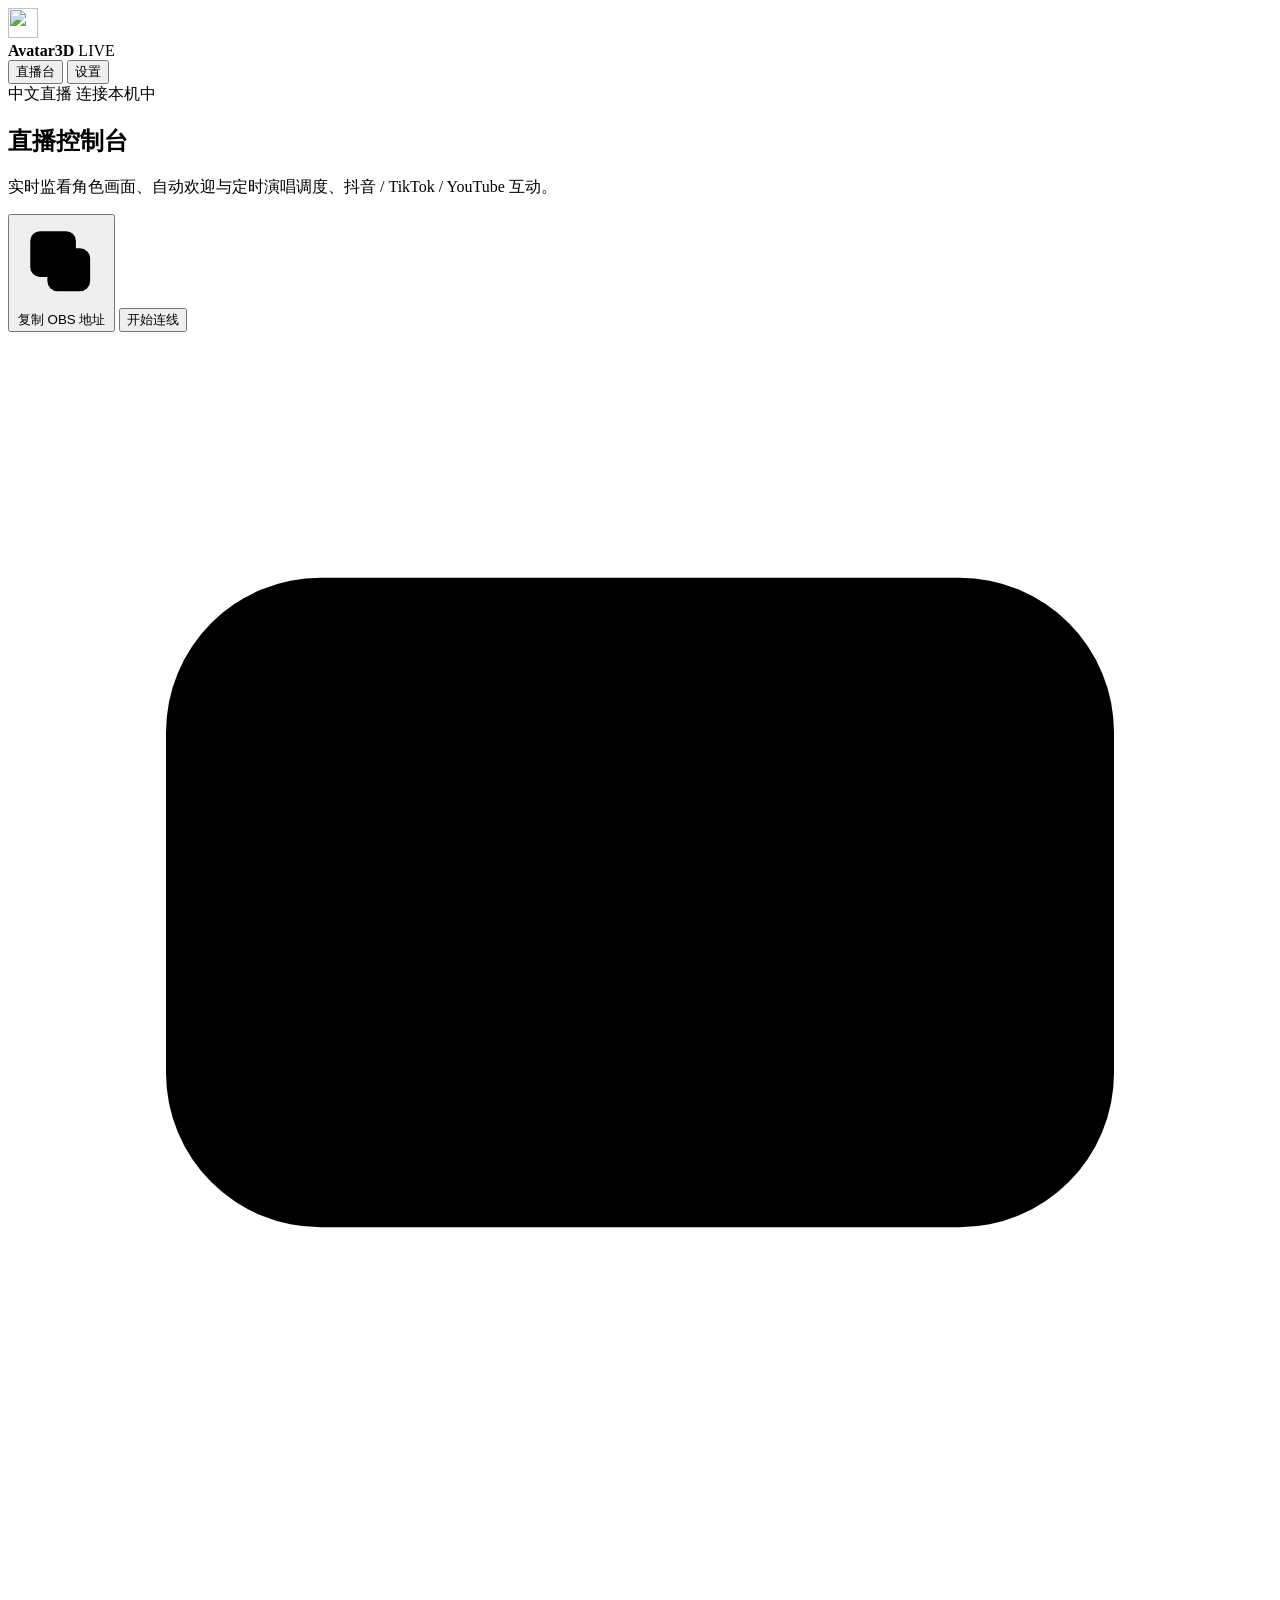
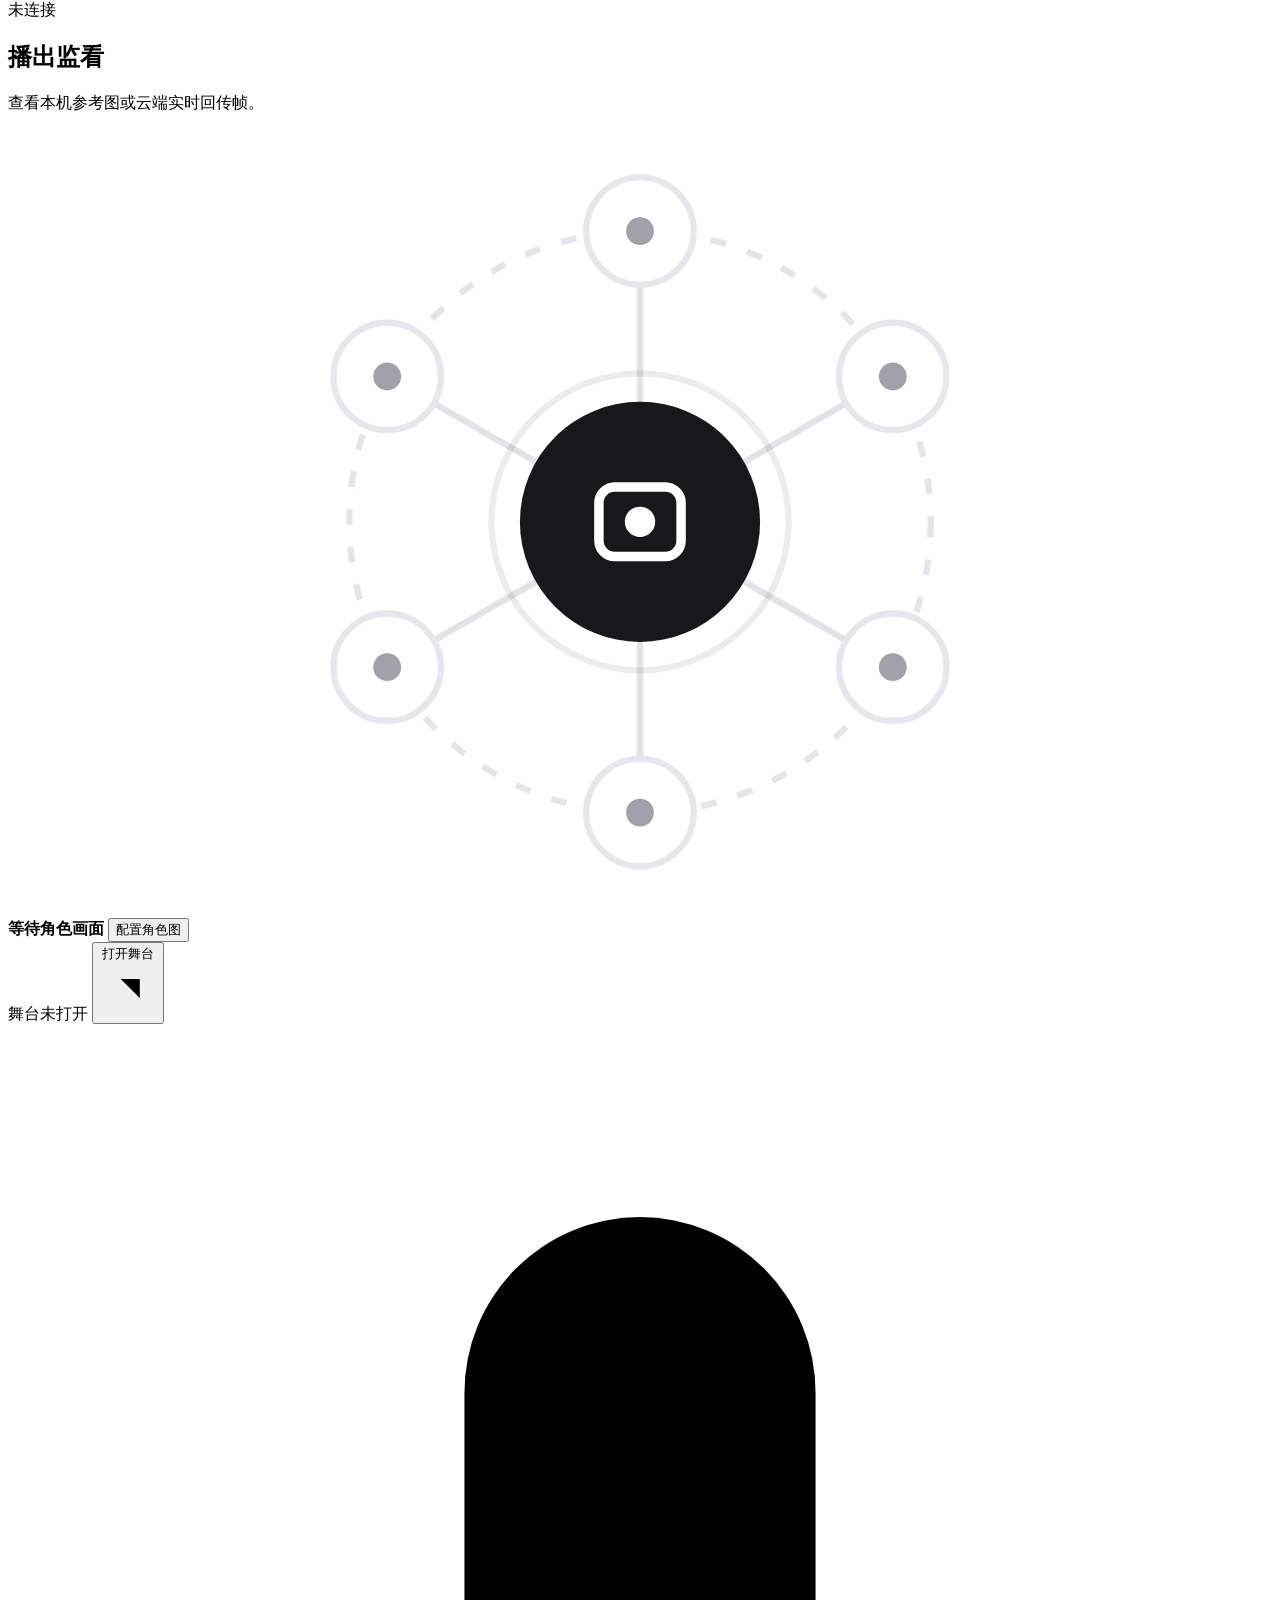
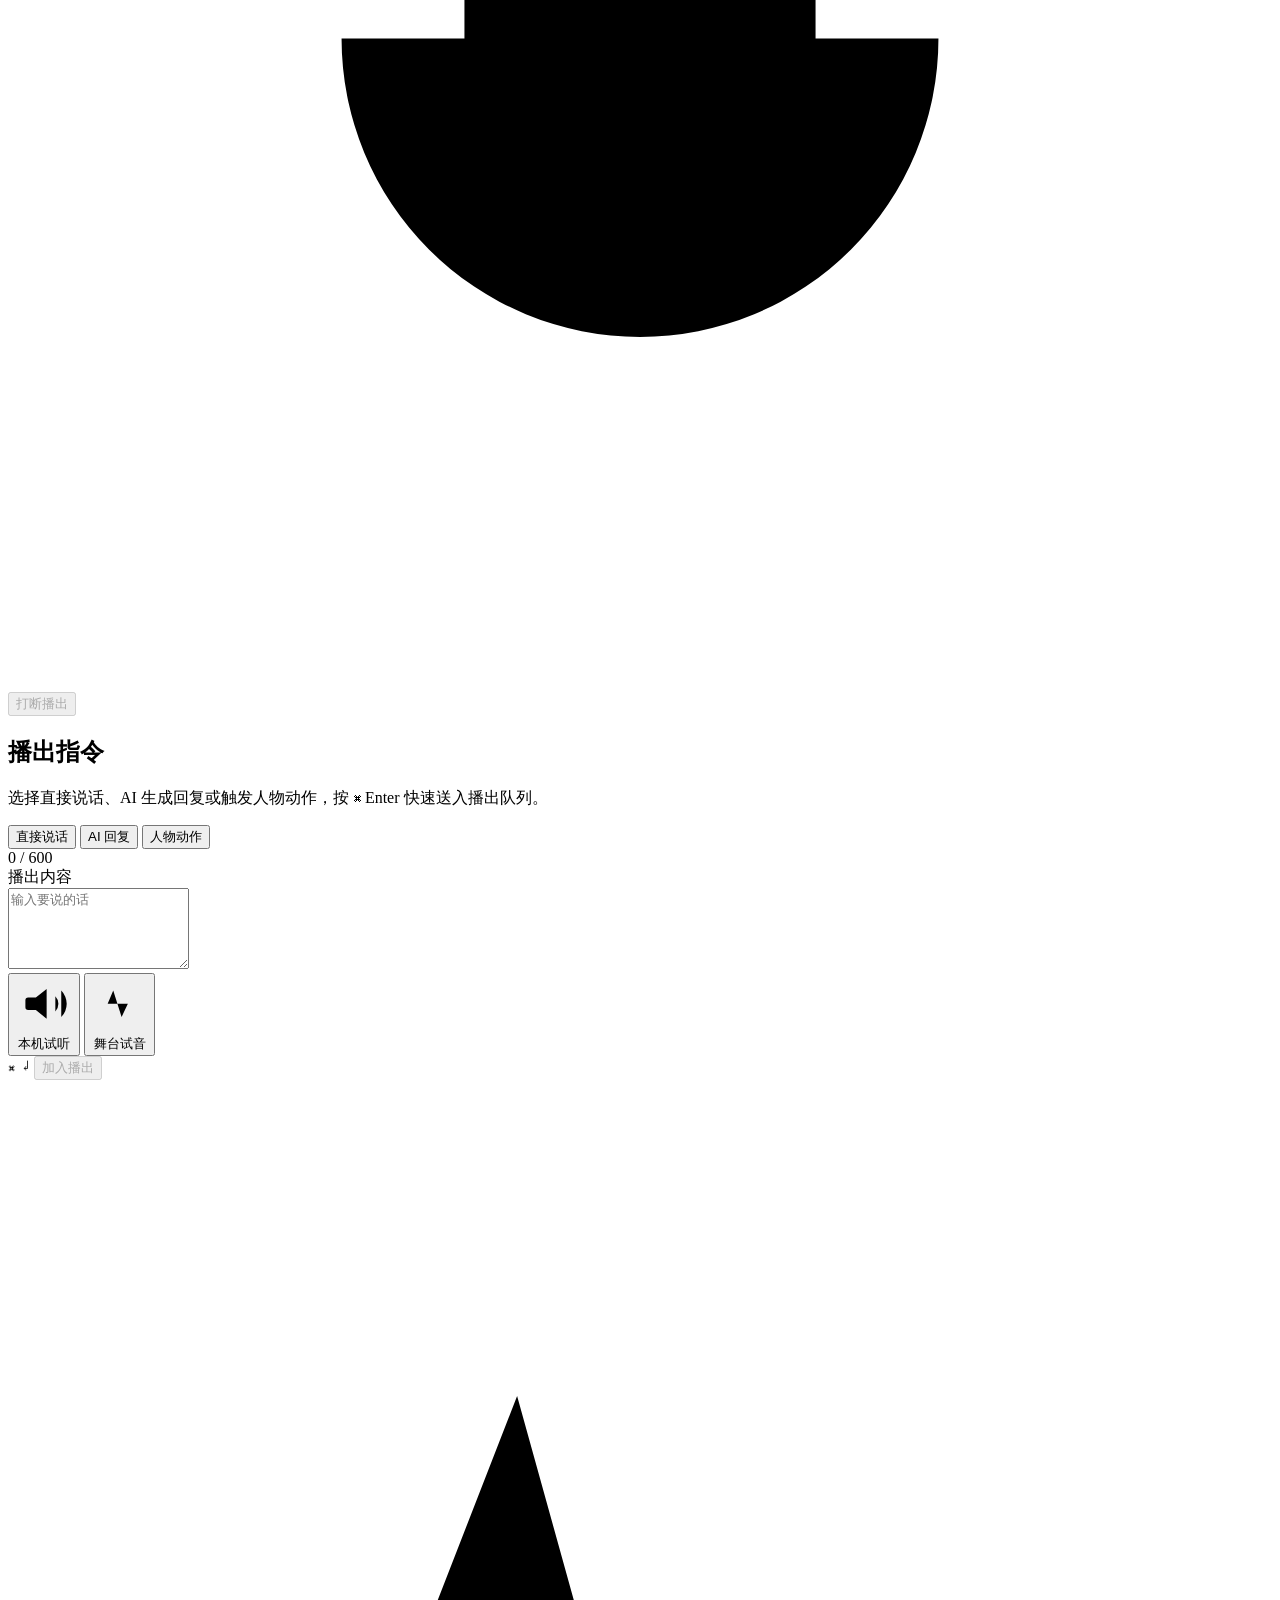
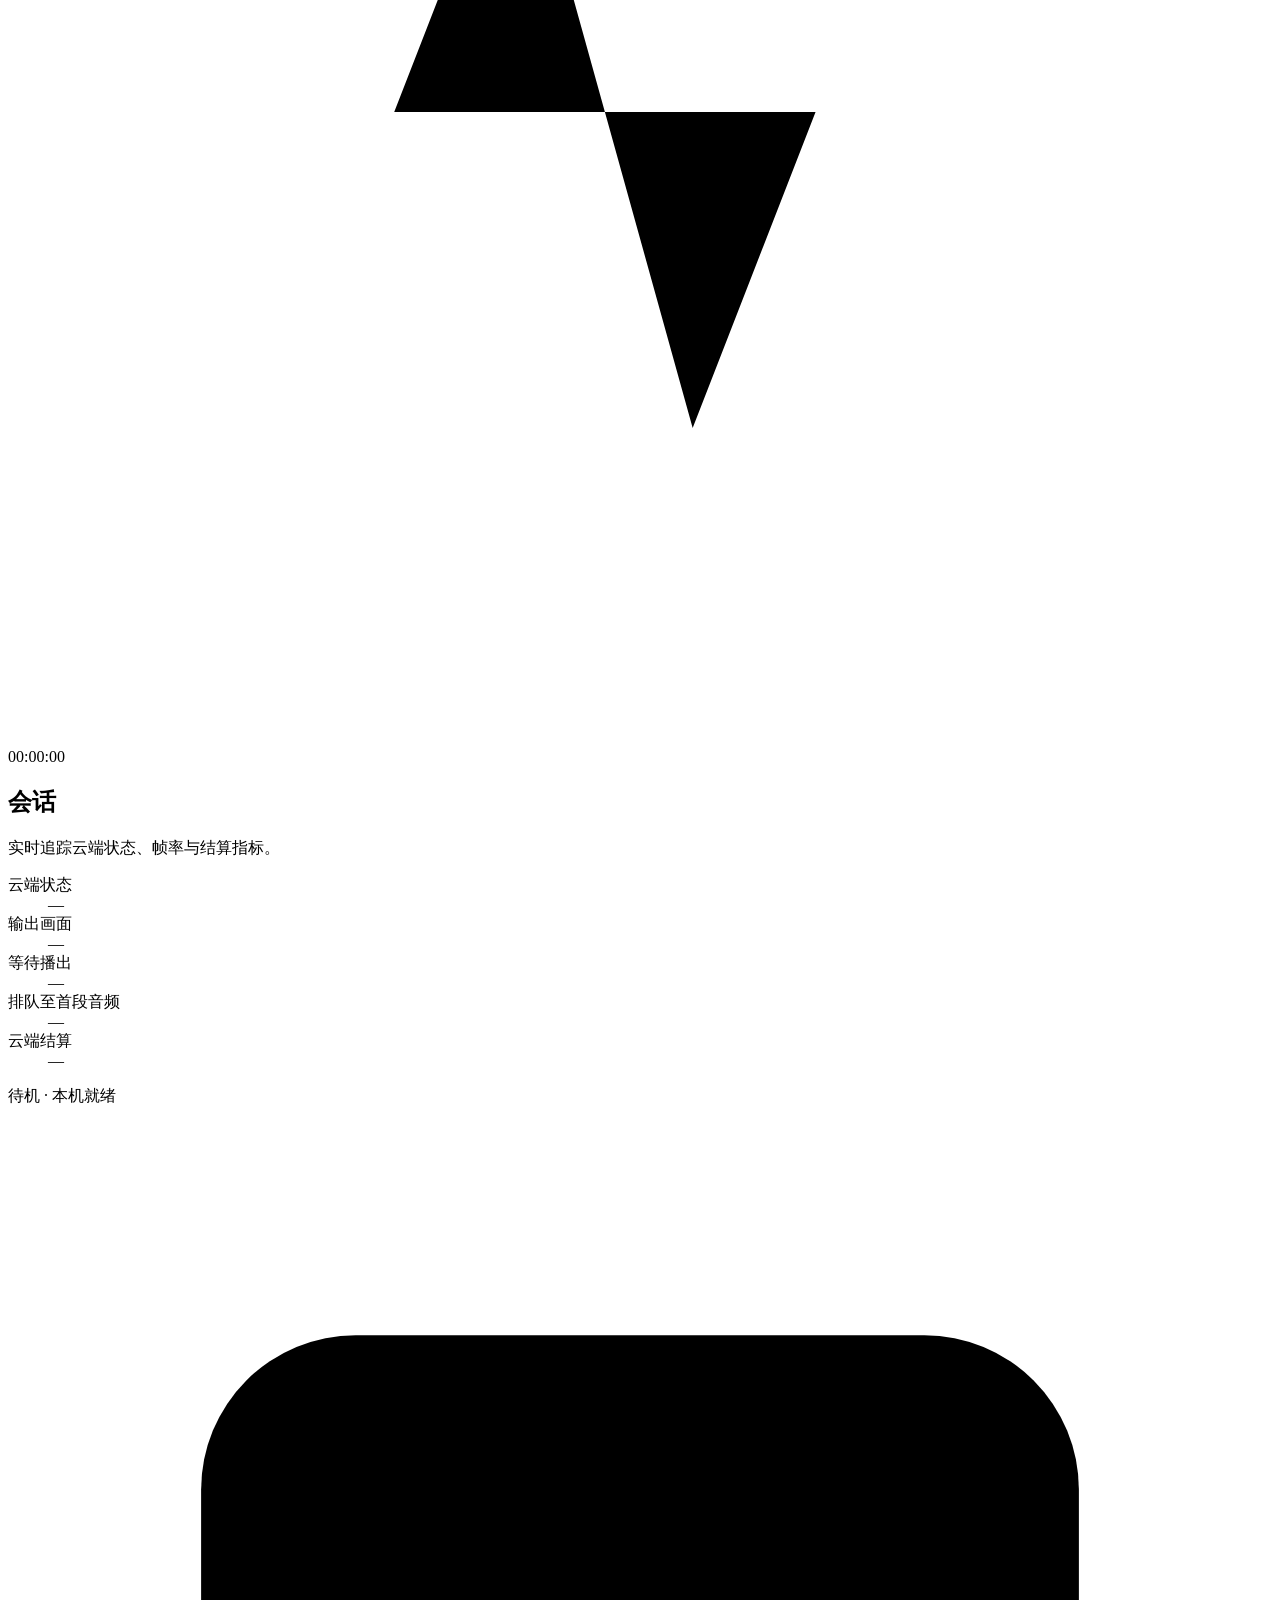
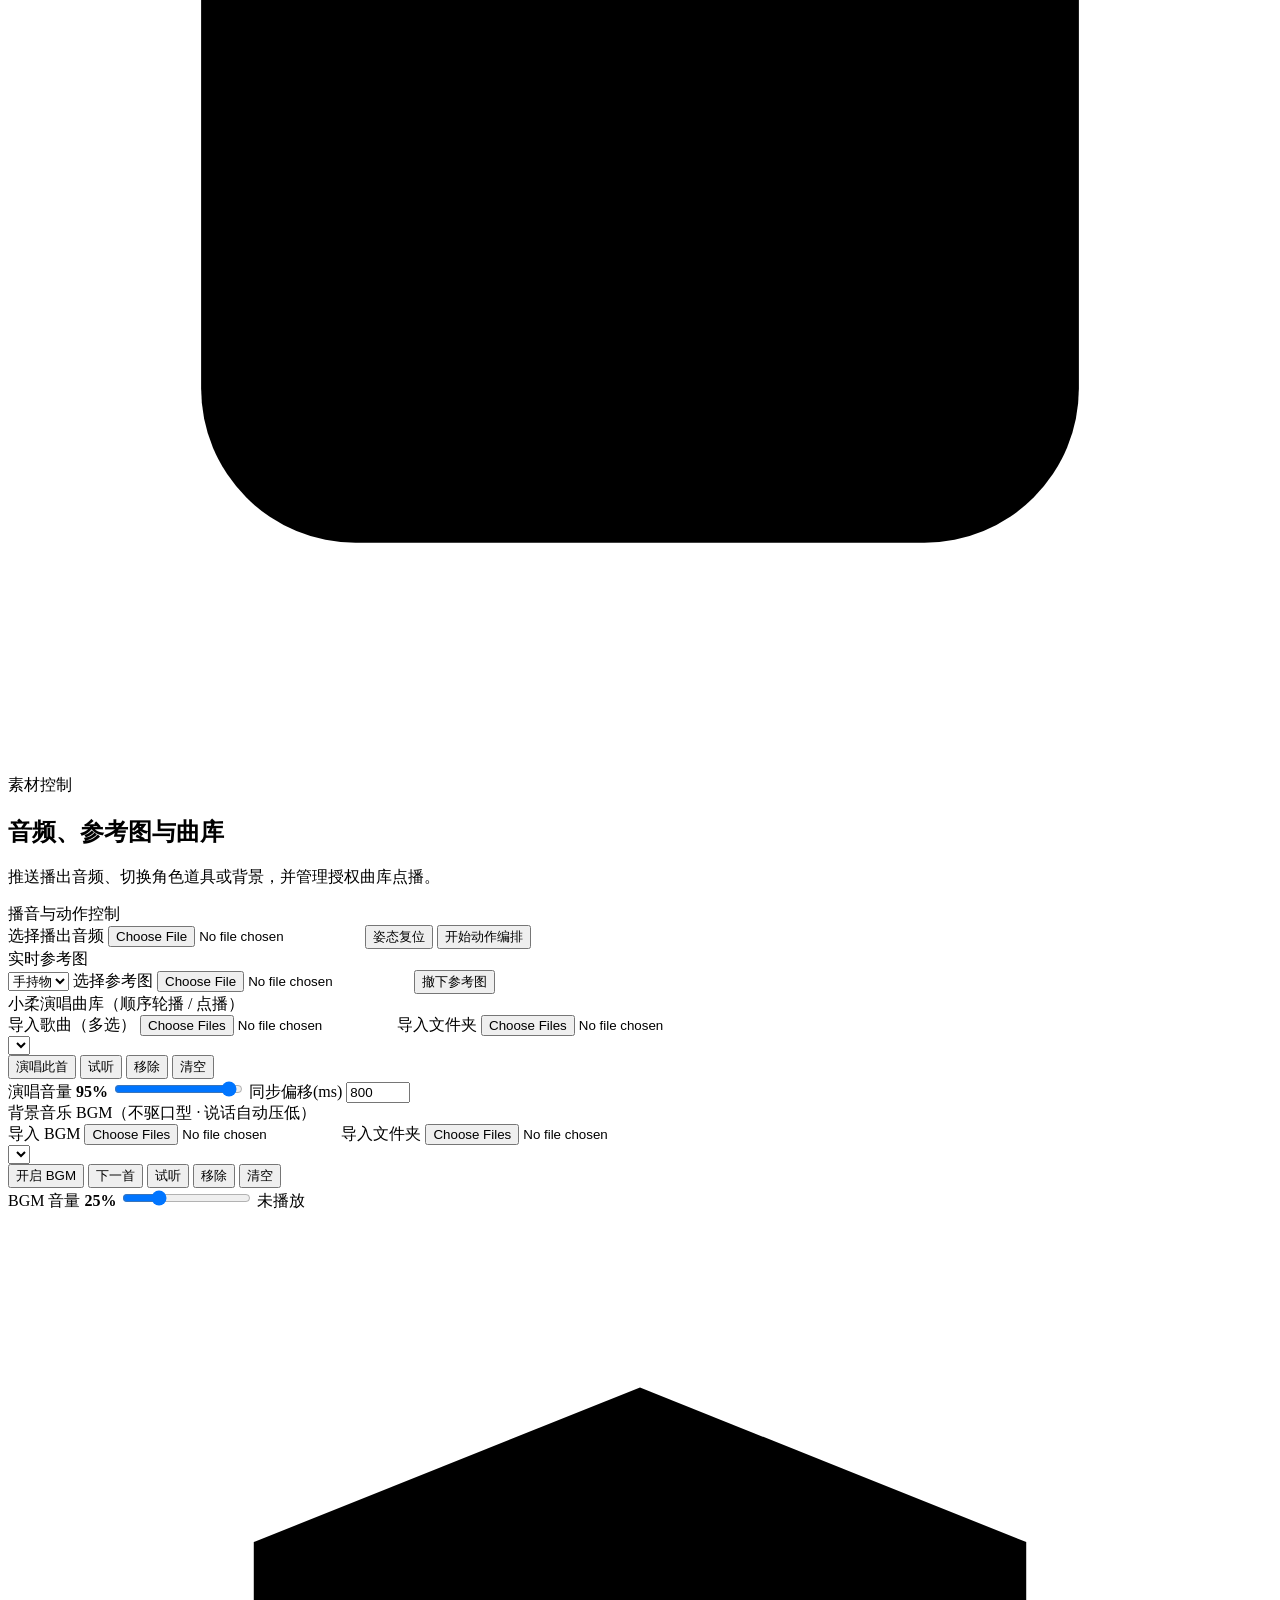
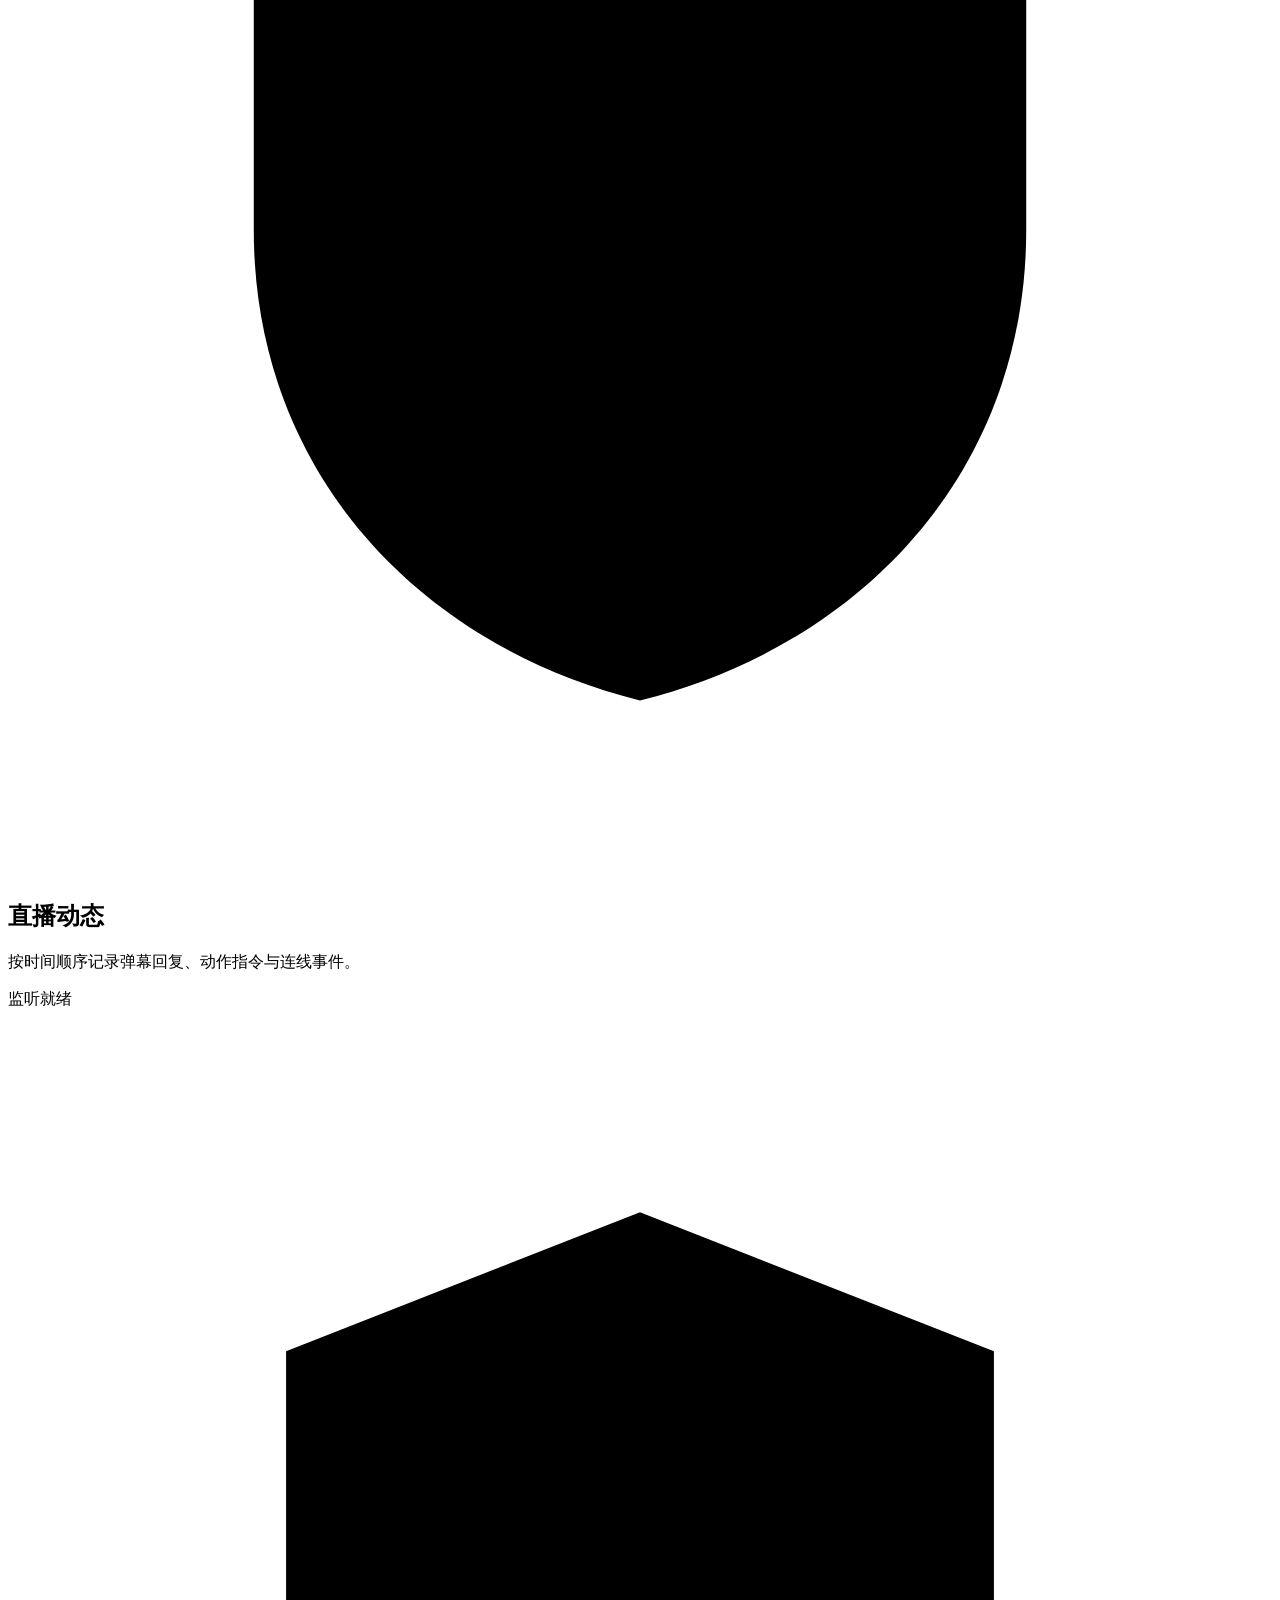
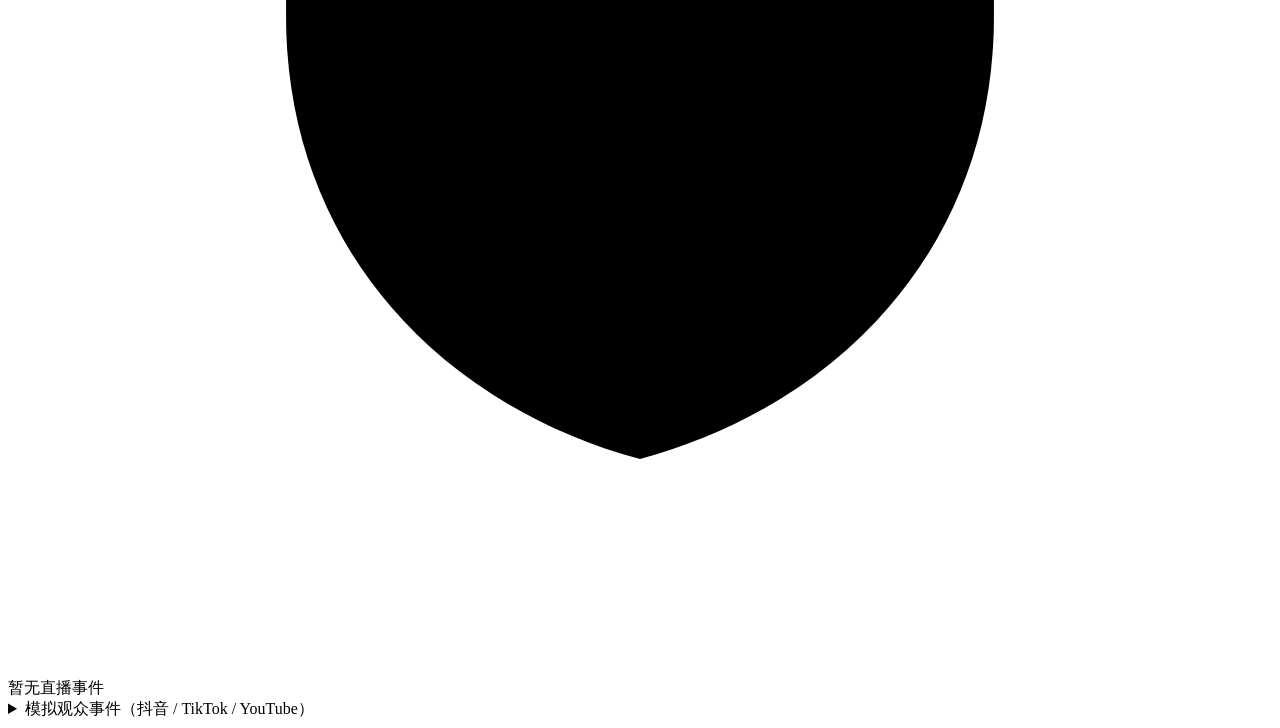
==== web/index.html @ 780a06e7 "fix(singing): delay singing demeanor cue until playback starts and remove closed-eyes default" ====
<!doctype html>
<html lang="zh-CN">
  <head>
    <meta charset="utf-8" />
    <meta name="viewport" content="width=device-width,initial-scale=1,viewport-fit=cover" />
    <meta name="theme-color" content="#f5f5f7" />
    <meta name="description" content="Avatar3D Live 本机角色互动直播控制台：实时监看画面、播音调度、弹幕互动与 OBS 场景集成。" />
    <title>Avatar3D · 直播控制台</title>
    <link rel="icon" type="image/svg+xml" href="/mark.svg?v=2" />
    <link rel="stylesheet" href="/style.css" />
  </head>
  <body>
    <header class="top">
      <div class="top-inner">
        <div class="brand">
          <img src="/mark.svg" alt="" width="30" height="30" />
          <div class="brand-text">
            <strong>Avatar3D</strong>
            <span class="brand-en">LIVE</span>
          </div>
        </div>
        <nav class="nav-track" aria-label="主导航">
          <button class="tab active" data-tab="desk" aria-current="page">直播台</button>
          <button class="tab" data-tab="config">设置</button>
        </nav>
        <div class="top-state" role="status" aria-live="polite">
          <span class="lang-chip" id="langChip">中文直播</span>
          <i id="lamp" aria-hidden="true"></i>
          <span id="phase">连接本机中</span>
        </div>
      </div>
    </header>

    <main>
      <section id="desk" aria-labelledby="desk-title">
        <div class="heading">
          <div class="heading-copy">
            <h1 id="desk-title">直播控制台</h1>
            <p class="heading-sub">实时监看角色画面、自动欢迎与定时演唱调度、抖音 / TikTok / YouTube 互动。</p>
          </div>
          <div class="actions">
            <button id="copyStage" class="btn-pill-secondary">
              <svg class="ic" viewBox="0 0 16 16" aria-hidden="true">
                <rect x="5.5" y="5.5" width="7.5" height="7.5" rx="1.8" />
                <path d="M10.5 5.5V4.2A1.7 1.7 0 0 0 8.8 2.5H4.2A1.7 1.7 0 0 0 2.5 4.2v4.6a1.7 1.7 0 0 0 1.7 1.7h1.3" />
              </svg>
              <span>复制 OBS 地址</span>
            </button>
            <button id="start" class="primary">
              <span class="btn-dot" aria-hidden="true"></span>
              <span>开始连线</span>
            </button>
            <button id="stop" class="danger" hidden>
              <span class="btn-stop-sq" aria-hidden="true"></span>
              <span>结束连线</span>
            </button>
          </div>
        </div>

        <div class="bento-sheet desk-bento">
          <!-- Cell 1 (Top-Left, span 4): 播出监看 -->
          <section class="bento-cell cell-monitor" aria-labelledby="h-monitor">
            <div class="cell-top">
              <span class="cell-icon" aria-hidden="true">
                <svg viewBox="0 0 18 18">
                  <rect x="2.25" y="3.5" width="13.5" height="9.25" rx="2.2" />
                  <path d="M6.5 15.25h5M9 12.75v2.5" />
                </svg>
              </span>
              <span class="status-chip" id="previewType">未连接</span>
            </div>
            <h2 id="h-monitor">播出监看</h2>
            <p class="cell-desc">查看本机参考图或云端实时回传帧。</p>

            <div class="screen" id="screenBox">
              <div class="guides" aria-hidden="true"></div>
              <img id="poster" alt="角色监看" hidden />
              <div class="empty" id="screenEmpty">
                <div class="hub-diagram" aria-hidden="true">
                  <svg class="hub-svg" viewBox="0 0 200 124" fill="none">
                    <circle cx="100" cy="62" r="46" stroke="#E4E4EA" stroke-width="1" stroke-dasharray="2.5 3.5" />
                    <line x1="100" y1="62" x2="100" y2="16" stroke="#E2E2E8" stroke-width="1" />
                    <line x1="100" y1="62" x2="140" y2="39" stroke="#E2E2E8" stroke-width="1" />
                    <line x1="100" y1="62" x2="140" y2="85" stroke="#E2E2E8" stroke-width="1" />
                    <line x1="100" y1="62" x2="100" y2="108" stroke="#E2E2E8" stroke-width="1" />
                    <line x1="100" y1="62" x2="60" y2="85" stroke="#E2E2E8" stroke-width="1" />
                    <line x1="100" y1="62" x2="60" y2="39" stroke="#E2E2E8" stroke-width="1" />
                    <circle cx="100" cy="16" r="8.5" fill="#FFFFFF" stroke="#E6E6EC" />
                    <circle cx="100" cy="16" r="2.2" fill="#A1A1AA" />
                    <circle cx="140" cy="39" r="8.5" fill="#FFFFFF" stroke="#E6E6EC" />
                    <circle cx="140" cy="39" r="2.2" fill="#A1A1AA" />
                    <circle cx="140" cy="85" r="8.5" fill="#FFFFFF" stroke="#E6E6EC" />
                    <circle cx="140" cy="85" r="2.2" fill="#A1A1AA" />
                    <circle cx="100" cy="108" r="8.5" fill="#FFFFFF" stroke="#E6E6EC" />
                    <circle cx="100" cy="108" r="2.2" fill="#A1A1AA" />
                    <circle cx="60" cy="85" r="8.5" fill="#FFFFFF" stroke="#E6E6EC" />
                    <circle cx="60" cy="85" r="2.2" fill="#A1A1AA" />
                    <circle cx="60" cy="39" r="8.5" fill="#FFFFFF" stroke="#E6E6EC" />
                    <circle cx="60" cy="39" r="2.2" fill="#A1A1AA" />
                    <circle cx="100" cy="62" r="19" fill="#18181B" />
                    <circle cx="100" cy="62" r="23.5" stroke="#18181B" stroke-opacity="0.08" stroke-width="1" />
                    <rect x="93.5" y="56.5" width="13" height="11" rx="2.5" stroke="#FFFFFF" stroke-width="1.5" />
                    <circle cx="100" cy="62" r="2.4" fill="#FFFFFF" />
                  </svg>
                </div>
                <b id="emptyTitle">等待角色画面</b>
                <button id="chooseRole" class="pill-mini-dark">配置角色图</button>
              </div>
            </div>

            <div class="monitor-foot">
              <span class="stage-indicator">
                <i class="stage-dot" id="stageDot" aria-hidden="true"></i>
                <span id="outputState">舞台未打开</span>
              </span>
              <button id="openStage" class="text-button">
                <span>打开舞台</span>
                <svg class="ic-arrow" viewBox="0 0 14 14" aria-hidden="true">
                  <path d="M4 10L10 4M5.2 4H10v4.8" />
                </svg>
              </button>
            </div>
          </section>

          <!-- Cell 2 (Top-Right, span 8): 播出指令 -->
          <section class="bento-cell cell-composer" aria-labelledby="h-composer">
            <div class="cell-top">
              <span class="cell-icon" aria-hidden="true">
                <svg viewBox="0 0 18 18">
                  <path d="M9 2.75a2.5 2.5 0 0 1 2.5 2.5v3.5a2.5 2.5 0 0 1-5 0v-3.5a2.5 2.5 0 0 1 2.5-2.5Z" />
                  <path d="M4.75 8.75a4.25 4.25 0 0 0 8.5 0M9 13v2.5M6.75 15.5h4.5" />
                </svg>
              </span>
              <button id="interrupt" class="cut" disabled>打断播出</button>
            </div>
            <h2 id="h-composer">播出指令</h2>
            <p class="cell-desc">选择直接说话、AI 生成回复或触发人物动作，按 ⌘ Enter 快速送入播出队列。</p>

            <div class="composer-body">
              <div class="composer-bar">
                <div id="modes" class="segmented" role="group" aria-label="指令模式">
                  <button data-mode="say" aria-pressed="true">直接说话</button>
                  <button data-mode="reply" aria-pressed="false">AI 回复</button>
                  <button data-mode="action" aria-pressed="false">人物动作</button>
                </div>
                <span class="char-hint mono" id="charCount">0 / 600</span>
              </div>

              <label class="sr" for="line">播出内容</label>
              <div class="composer-input-wrap">
                <textarea id="line" rows="5" maxlength="600" placeholder="输入要说的话"></textarea>
              </div>

              <div class="row spread composer-actions">
                <div class="row">
                  <button id="audition">
                    <svg class="ic" viewBox="0 0 16 16" aria-hidden="true">
                      <path d="M3.5 6.2h2.2l3.1-2.5v8.6l-3.1-2.5H3.5a.8.8 0 0 1-.8-.8V7a.8.8 0 0 1 .8-.8Z" />
                      <path d="M11.3 5.8a3.2 3.2 0 0 1 0 4.4M13 4.2a5.4 5.4 0 0 1 0 7.6" />
                    </svg>
                    <span>本机试听</span>
                  </button>
                  <button id="soundcheck">
                    <svg class="ic" viewBox="0 0 16 16" aria-hidden="true">
                      <path d="M2.5 8h2l1.6-3.8 2.4 7.6 1.8-3.8h3.2" />
                    </svg>
                    <span>舞台试音</span>
                  </button>
                </div>
                <div class="row">
                  <kbd class="shortcut-kbd" aria-hidden="true">⌘ ↵</kbd>
                  <button class="primary" id="send" disabled>加入播出</button>
                </div>
              </div>

              <audio id="audio" controls hidden></audio>
            </div>
          </section>

          <!-- Cell 3 (Bottom-Left, span 4): 会话遥测 -->
          <section class="bento-cell cell-session" aria-labelledby="h-session">
            <div class="cell-top">
              <span class="cell-icon" aria-hidden="true">
                <svg viewBox="0 0 18 18">
                  <path d="M2.5 9h3l1.75-4.5 2.5 9 1.75-4.5h4" />
                </svg>
              </span>
              <span class="clock-pill mono" id="clock">00:00:00</span>
            </div>
            <h2 id="h-session">会话</h2>
            <p class="cell-desc">实时追踪云端状态、帧率与结算指标。</p>

            <dl class="facts">
              <div>
                <dt>云端状态</dt>
                <dd id="message">—</dd>
              </div>
              <div>
                <dt>输出画面</dt>
                <dd id="dimensions">—</dd>
              </div>
              <div>
                <dt>等待播出</dt>
                <dd id="pending">—</dd>
              </div>
              <div>
                <dt>排队至首段音频</dt>
                <dd id="latency">—</dd>
              </div>
              <div>
                <dt>云端结算</dt>
                <dd id="bill">—</dd>
              </div>
            </dl>

            <div class="panel-extra callout-warn" id="recovery" hidden>
              <button id="recover" class="primary">核对云端并结束</button>
              <button class="text-button" id="ack">已在 Vidu 控制台确认结束</button>
            </div>
            <div class="panel-extra callout-subtle" id="recordRow" hidden>
              <button id="record">查询云端录播</button>
              <span id="recordLinks" class="record-links"></span>
            </div>

            <div class="signal-strip" id="signalStrip" aria-hidden="true">
              <div class="signal-eq">
                <span></span><span></span><span></span><span></span><span></span>
              </div>
              <span class="signal-caption mono" id="signalCaption">待机 · 本机就绪</span>
            </div>
          </section>

          <!-- Cell 4 (Bottom-Center, span 4): 素材、参考图与曲库 -->
          <section class="bento-cell cell-tools" aria-labelledby="h-tools">
            <div class="cell-top">
              <span class="cell-icon" aria-hidden="true">
                <svg viewBox="0 0 18 18">
                  <rect x="2.75" y="3.25" width="12.5" height="11.5" rx="2.2" />
                  <circle cx="6.75" cy="7.25" r="1.25" />
                  <path d="M3.25 12.5l3.2-3.1 2.4 2.2 2.3-2.5 3.6 3.4" />
                </svg>
              </span>
              <span class="meta-badge">素材控制</span>
            </div>
            <h2 id="h-tools">音频、参考图与曲库</h2>
            <p class="cell-desc">推送播出音频、切换角色道具或背景，并管理授权曲库点播。</p>

            <div class="tool-groups">
              <div class="tool-block">
                <div class="tool-label">播音与动作控制</div>
                <div class="tool-row">
                  <label class="file-button">
                    选择播出音频
                    <input type="file" id="media" accept="audio/*,video/mp4" />
                  </label>
                  <button id="reset">姿态复位</button>
                  <button id="choreo">开始动作编排</button>
                </div>
              </div>

              <div class="tool-block">
                <div class="tool-label">实时参考图</div>
                <div class="tool-row">
                  <select id="refKind" aria-label="参考图用途">
                    <option value="object">手持物</option>
                    <option value="garment">服装</option>
                    <option value="background">背景</option>
                  </select>
                  <label class="file-button">
                    选择参考图
                    <input type="file" id="reference" accept="image/png,image/jpeg,image/webp" />
                  </label>
                  <button id="removeRef">撤下参考图</button>
                </div>
              </div>

              <div class="tool-block">
                <div class="tool-head">
                  <div class="tool-label">小柔演唱曲库（顺序轮播 / 点播）</div>
                  <span id="trackCount" class="meta mono"></span>
                </div>
                <div class="tool-row">
                  <label class="file-button">
                    导入歌曲（多选）
                    <input type="file" id="addTrack" accept="audio/*,.mp3,.wav,.flac,.m4a,.aac,.ogg,.opus,video/mp4" multiple />
                  </label>
                  <label class="file-button">
                    导入文件夹
                    <input type="file" id="addTrackFolder" webkitdirectory multiple />
                  </label>
                </div>
                <div class="tool-row">
                  <select id="tracks" aria-label="演唱曲库" class="track-select"></select>
                </div>
                <div id="trackImportStatus" class="meta" role="status" hidden></div>
                <details id="trackImportErrors" class="sub-disclosure" hidden>
                  <summary>查看导入失败的文件</summary>
                  <ul></ul>
                </details>
                <div class="tool-row">
                  <button id="playTrack">演唱此首</button>
                  <button id="previewTrack">试听</button>
                  <button id="removeTrack">移除</button>
                  <button id="clearTracks">清空</button>
                </div>
                <div class="mixer-row">
                  <label class="mixer-item">
                    <span>演唱音量 <b id="liveSongVolVal" class="mono">95%</b></span>
                    <input id="liveSongVol" type="range" min="0" max="100" value="95" />
                  </label>
                  <label class="mixer-item mixer-sync">
                    <span>同步偏移(ms)</span>
                    <input id="liveSyncOffset" type="number" min="0" max="4000" step="50" value="800" />
                  </label>
                </div>
              </div>

              <div class="tool-block">
                <div class="tool-head">
                  <div class="tool-label">背景音乐 BGM（不驱口型 · 说话自动压低）</div>
                  <span id="bgmCount" class="meta mono"></span>
                </div>
                <div class="tool-row">
                  <label class="file-button">
                    导入 BGM
                    <input type="file" id="addBgm" accept="audio/*,.mp3,.wav,.flac,.m4a,.aac,.ogg,.opus" multiple />
                  </label>
                  <label class="file-button">
                    导入文件夹
                    <input type="file" id="addBgmFolder" webkitdirectory multiple />
                  </label>
                </div>
                <div class="tool-row">
                  <select id="bgmTracks" aria-label="背景音乐列表" class="track-select"></select>
                </div>
                <div id="bgmImportStatus" class="meta" role="status" hidden></div>
                <details id="bgmImportErrors" class="sub-disclosure" hidden>
                  <summary>查看导入失败的文件</summary>
                  <ul></ul>
                </details>
                <div class="tool-row">
                  <button id="toggleBgm">开启 BGM</button>
                  <button id="nextBgm">下一首</button>
                  <button id="previewBgm">试听</button>
                  <button id="removeBgm">移除</button>
                  <button id="clearBgm">清空</button>
                </div>
                <div class="mixer-row">
                  <label class="mixer-item">
                    <span>BGM 音量 <b id="liveBgmVolVal" class="mono">25%</b></span>
                    <input id="liveBgmVol" type="range" min="0" max="100" value="25" />
                  </label>
                  <span id="bgmNow" class="meta bgm-now">未播放</span>
                </div>
              </div>
            </div>
          </section>

          <!-- Cell 5 (Bottom-Right, span 4): 直播动态 -->
          <section class="bento-cell cell-events" aria-labelledby="h-events">
            <div class="cell-top">
              <span class="cell-icon" aria-hidden="true">
                <svg viewBox="0 0 18 18">
                  <path d="M9 2.5l5.5 2.2v4.1c0 3.4-2.3 5.9-5.5 6.7-3.2-.8-5.5-3.3-5.5-6.7V4.7L9 2.5Z" />
                  <path d="M6.8 9.1l1.5 1.5 3-3.2" />
                </svg>
              </span>
              <div class="row event-top-actions">
                <span class="status-chip mono" id="eventCount"></span>
                <button type="button" id="clearEvents" class="btn-chip" hidden>清空动态</button>
              </div>
            </div>
            <h2 id="h-events">直播动态</h2>
            <p class="cell-desc">按时间顺序记录弹幕回复、动作指令与连线事件。</p>

            <div id="events" class="event-list">
              <div class="empty-events">
                <span class="audit-pill"><i aria-hidden="true"></i>监听就绪</span>
                <span class="empty-well" aria-hidden="true">
                  <svg viewBox="0 0 20 20">
                    <path d="M10 3.2l5.6 2.2v4.2c0 3.5-2.3 6.1-5.6 7-3.3-.9-5.6-3.5-5.6-7V5.4L10 3.2Z" />
                    <path d="M7.8 10.1l1.5 1.5 3-3.1" />
                  </svg>
                </span>
                <span class="empty-events-text">暂无直播事件</span>
              </div>
            </div>

            <details class="sub-disclosure sim-box">
              <summary>模拟观众事件（抖音 / TikTok / YouTube）</summary>
              <div class="sub-fields sim-fields">
                <div class="sim-row">
                  <select id="simPlatform" aria-label="模拟平台">
                    <option value="douyin">抖音</option>
                    <option value="tiktok">TikTok</option>
                    <option value="youtube">YouTube</option>
                  </select>
                  <input id="simAuthor" value="小明" placeholder="用户名（如 小明 / Mike）" aria-label="模拟用户名" />
                </div>
                <div class="sim-row">
                  <input id="simGift" value="玫瑰" placeholder="礼物名称" aria-label="模拟礼物名称" />
                  <input id="simCount" type="number" min="1" max="999" value="1" class="sim-count" aria-label="模拟礼物数量" />
                </div>
                <input id="simText" placeholder="弹幕内容或礼物留言（可选）" aria-label="模拟弹幕内容" />
                <div class="tool-row">
                  <button type="button" id="simJoin">模拟进房</button>
                  <button type="button" id="simGiftBtn">模拟送礼</button>
                  <button type="button" id="simChat">模拟弹幕</button>
                </div>
                <label class="check sim-keep">
                  <input type="checkbox" id="keepEventsOnStart" />
                  <span>开播时保留历史动态（未开播的事件不会触发播报）</span>
                </label>
              </div>
            </details>
          </section>
        </div>
      </section>

      <section id="config" aria-labelledby="config-title" hidden>
        <div class="heading">
          <div class="heading-copy">
            <h1 id="config-title">直播设置</h1>
            <p class="heading-sub">配置角色形象、本机语音对话模型、密钥凭据与 OBS 场景。</p>
          </div>
          <div class="actions">
            <button id="save" class="primary">
              <svg class="ic" viewBox="0 0 16 16" aria-hidden="true">
                <path d="M3.2 8.4l3.1 3.1 6.5-6.8" />
              </svg>
              <span>保存设置</span>
            </button>
          </div>
        </div>

        <form id="settings" class="bento-sheet settings-bento" autocomplete="off">
          <!-- Cell 1 (Top-Left, span 6): 角色与画面 -->
          <section class="bento-cell cell-avatar" aria-labelledby="h-avatar">
            <div class="cell-top">
              <span class="cell-icon" aria-hidden="true">
                <svg viewBox="0 0 18 18">
                  <circle cx="9" cy="6.25" r="2.75" />
                  <path d="M3.75 14.75a5.25 5.25 0 0 1 10.5 0" />
                </svg>
              </span>
              <span id="imageStatus" class="status-chip">尚未上传角色图</span>
            </div>
            <h2 id="h-avatar">角色与画面</h2>
            <p class="cell-desc">上传单人角色参考图或绑定 Vidu 形象 ID，控制分辨率、连线时限与动作编排。</p>

            <div class="fields">
              <div class="field-upload">
                <label for="image">角色图（PNG / JPEG / WebP，上限 8 MiB）</label>
                <div class="upload-row">
                  <input id="image" type="file" accept="image/png,image/jpeg,image/webp" />
                  <button type="button" class="text-button text-danger" id="deleteImage" hidden>移除角色图</button>
                </div>
              </div>

              <div class="pair">
                <label>
                  <span>Vidu 形象 ID</span>
                  <input name="avatar_id" placeholder="已创建形象时填写，优先于角色图" />
                </label>
                <label>
                  <span>动作库 ID</span>
                  <input name="action_library" placeholder="留空使用平台默认库" />
                </label>
              </div>

              <div class="pair">
                <label>
                  <span>分辨率</span>
                  <select name="resolution">
                    <option>720p</option>
                    <option>1080p</option>
                    <option>2k</option>
                  </select>
                </label>
                <label>
                  <span>连线时限（分钟）</span>
                  <input type="number" name="max_minutes" min="1" max="1440" required />
                </label>
              </div>

              <div class="toggle-group">
                <label class="check">
                  <input name="recording" type="checkbox" />
                  <span>请求云端录播</span>
                </label>
              </div>

              <details class="sub-disclosure">
                <summary>动作编排参数</summary>
                <div class="sub-fields">
                  <label>
                    <span>动作顺序（每行一条）</span>
                    <textarea name="actions" rows="3" placeholder="例如：挥手打招呼"></textarea>
                  </label>
                  <label>
                    <span>动作间隔（秒）</span>
                    <input name="action_gap" type="number" min="2" max="300" />
                  </label>
                </div>
              </details>
            </div>
          </section>

          <!-- Cell 2 (Top-Right, span 6): 互动与弹幕 -->
          <section class="bento-cell cell-interact" aria-labelledby="h-interact">
            <div class="cell-top">
              <span class="cell-icon" aria-hidden="true">
                <svg viewBox="0 0 18 18">
                  <path d="M3.25 4.25h11.5a1.5 1.5 0 0 1 1.5 1.5v6a1.5 1.5 0 0 1-1.5 1.5H8.5l-3.25 2.5v-2.5h-2a1.5 1.5 0 0 1-1.5-1.5v-6a1.5 1.5 0 0 1 1.5-1.5Z" />
                </svg>
              </span>
              <button type="button" id="startModel" class="btn-chip">启动本机对话</button>
            </div>
            <h2 id="h-interact">互动、自动播报与弹幕</h2>

            <div class="fields">
              <div class="service-banner" id="modelState"></div>
              <div class="pair">
                <label>
                  <span>语言模型接口</span>
                  <input name="llm_endpoint" type="url" placeholder="完整的 chat/completions 地址" />
                </label>
                <label>
                  <span>语言模型名称</span>
                  <input name="llm_model" />
                </label>
              </div>
              <label>
                <span>话术档案</span>
                <input name="prompt_profile" maxlength="64" pattern="[A-Za-z0-9_\-]+" required />
              </label>
              <details class="sub-disclosure">
                <summary>编辑话术</summary>
                <div class="sub-fields">
                  <div id="promptSource" class="prompt-source mono" role="status"></div>
                  <label class="lang-zh">
                    <span>中文话术 JSON</span>
                    <textarea id="prompt-zh" class="mono" rows="12" spellcheck="false" disabled></textarea>
                  </label>
                  <label class="lang-en" hidden>
                    <span>English speech profile JSON</span>
                    <textarea id="prompt-en" class="mono" rows="12" spellcheck="false" disabled></textarea>
                  </label>
                  <div class="pair">
                    <button type="button" id="reloadPrompt">重新读取</button>
                    <button type="button" id="savePrompt" disabled>保存话术</button>
                  </div>
                </div>
              </details>
              <div class="pair">
                <label>
                  <span>YouTube 直播视频 ID</span>
                  <input name="youtube_video" maxlength="11" placeholder="11 位视频 ID" />
                </label>
                <label>
                  <span>收到普通弹幕后</span>
                  <select name="audience_mode">
                    <option value="review">仅显示，由主播处理</option>
                    <option value="read">自动朗读</option>
                    <option value="reply">自动生成回复</option>
                  </select>
                </label>
              </div>

              <div class="toggle-group">
                <label class="check">
                  <input type="checkbox" name="auto_welcome" />
                  <span>不唱歌时定时欢迎</span>
                </label>
                <label class="check">
                  <input type="checkbox" name="welcome_joins" />
                  <span>进房偶尔欢迎（中文跳过英文名）</span>
                </label>
                <label class="check">
                  <input type="checkbox" name="auto_thank_gifts" />
                  <span>自动 AI 谢礼（唱歌时唱完统一谢）</span>
                </label>
                <label class="check">
                  <input type="checkbox" name="auto_sing" />
                  <span>定时自动唱歌</span>
                </label>
                <label class="check">
                  <input type="checkbox" name="song_requests" />
                  <span>接受弹幕「点歌 曲名」</span>
                </label>
              </div>

              <div class="pair">
                <label>
                  <span>行为间最小间隔（秒）</span>
                  <input type="number" name="utterance_gap" min="1" max="60" required />
                </label>
                <label>
                  <span>定时欢迎间隔（秒）</span>
                  <input type="number" name="ambient_welcome_gap" min="10" max="600" required />
                </label>
              </div>
              <div class="pair">
                <label>
                  <span>进房欢迎冷却（秒）</span>
                  <input type="number" name="join_welcome_gap" min="5" max="300" required />
                </label>
                <label>
                  <span>定时唱歌间隔（秒）</span>
                  <input type="number" name="auto_sing_gap" min="15" max="3600" required />
                </label>
              </div>
              <div class="pair">
                <label>
                  <span>演唱出声方式</span>
                  <select name="song_audio_mode">
                    <option value="stage">舞台高音质原声（Vidu 驱动作 + 本地直出）</option>
                    <option value="vidu">Vidu 原声直推（24kHz 单声道，免调偏移）</option>
                  </select>
                </label>
                <label>
                  <span>说话时 BGM 压低比例（%）</span>
                  <input type="number" name="bgm_duck_percent" min="0" max="100" required />
                </label>
              </div>
              <div class="pair">
                <label>
                  <span>演唱音画同步偏移（毫秒）</span>
                  <input type="number" name="song_sync_offset_ms" min="0" max="4000" step="50" required />
                </label>
                <label>
                  <span>演唱音量（%）</span>
                  <input type="number" name="song_volume" min="0" max="100" required />
                </label>
              </div>

              <details class="sub-disclosure">
                <summary>唱歌神态</summary>
                <div class="sub-fields">
                  <label class="lang-zh">
                    <span>唱歌神态自然引导（留空则完全由 Vidu 自由发挥）</span>
                    <input name="singing_action" placeholder="例如：自然投入地唱歌，神情柔和灵动，随旋律轻轻晃动" />
                  </label>
                  <label class="lang-en" hidden>
                    <span>Singing demeanor guide (leave blank for Vidu auto)</span>
                    <input name="singing_action_en" />
                  </label>
                  <label class="lang-zh">
                    <span>唱完后神态衔接（留空则自然衔接）</span>
                    <input name="post_sing_action" placeholder="例如：唱完歌微笑看向镜头，神态温柔放松" />
                  </label>
                  <label class="lang-en" hidden>
                    <span>Post-song demeanor transition</span>
                    <input name="post_sing_action_en" />
                  </label>
                </div>
              </details>
            </div>
          </section>

          <!-- Cell 3 (Bottom-Left, span 4): 语音 -->
          <section class="bento-cell cell-voice" aria-labelledby="h-voice">
            <div class="cell-top">
              <span class="cell-icon" aria-hidden="true">
                <svg viewBox="0 0 18 18">
                  <path d="M4 7.5v3M7 4.75v8.5M10 6.25v5.5M13 3.75v10.5M15.5 7.5v3" />
                </svg>
              </span>
              <button type="button" id="startVoice" class="btn-chip">启动本机 MLX</button>
            </div>
            <h2 id="h-voice">语音与直播环境</h2>
            <p class="cell-desc">选择单一直播语言环境，中文与英文 TTS 不会共存，仅加载当前语言的语音模型。</p>

            <div class="fields">
              <div class="service-banner" id="voiceState"></div>
              <label>
                <span>直播语言环境（单选）</span>
                <select name="live_language" id="liveLanguage">
                  <option value="zh">中文直播（仅启用中文 TTS · 灵小柔）</option>
                  <option value="en">英文直播（仅启用英文 TTS · Willow）</option>
                </select>
              </label>
              <label>
                <span>语音来源</span>
                <select name="tts_mode">
                  <option value="mlx">MLX / 兼容语音服务</option>
                  <option value="system">macOS 系统语音（本机试听）</option>
                </select>
              </label>
              <label>
                <span>语音接口</span>
                <input name="tts_endpoint" type="url" />
              </label>
              <label class="lang-zh">
                <span>中文模型</span>
                <input name="tts_model" />
              </label>
              <label class="lang-zh">
                <span>中文音色</span>
                <input name="voice" />
              </label>
              <label class="lang-en" hidden>
                <span>英文模型</span>
                <input name="tts_model_en" />
              </label>
              <label class="lang-en" hidden>
                <span>英文音色</span>
                <input name="voice_en" />
              </label>
              <details class="sub-disclosure">
                <summary>兼容服务参考音色</summary>
                <div class="sub-fields">
                  <label>
                    <span>录音在语音服务上的路径</span>
                    <input name="reference_audio" />
                  </label>
                  <label>
                    <span>录音逐字稿</span>
                    <textarea name="reference_text" rows="2"></textarea>
                  </label>
                </div>
              </details>
            </div>
          </section>

          <!-- Cell 4 (Bottom-Center, span 4): 连接凭据 -->
          <section class="bento-cell cell-keys" aria-labelledby="h-keys">
            <div class="cell-top">
              <span class="cell-icon" aria-hidden="true">
                <svg viewBox="0 0 18 18">
                  <circle cx="6.25" cy="10.75" r="3" />
                  <path d="M8.5 8.5L14.5 2.5M12.25 4.75l2 2M14.25 2.75l1.5 1.5" />
                </svg>
              </span>
              <span class="audit-pill"><i aria-hidden="true"></i>本地 .env</span>
            </div>
            <h2 id="h-keys">连接凭据与三平台接入</h2>
            <p class="cell-desc">API 密钥保存在 .env；抖音 / TikTok / YouTube 外部采集端统一推送至 /api/ingest。</p>

            <div class="fields" id="keys"></div>

            <div class="cred-actions">
              <div class="row wrap-row">
                <button id="checkVidu" type="button">核对 Vidu 余额</button>
                <span class="meta" id="balance"></span>
              </div>
              <button id="copyIngest" type="button" class="btn-full-subtle">复制本机弹幕接入信息（抖音/TikTok/YouTube）</button>
            </div>
          </section>

          <!-- Cell 5 (Bottom-Right, span 4): OBS 场景 -->
          <section class="bento-cell cell-obs" aria-labelledby="h-obs">
            <div class="cell-top">
              <span class="cell-icon" aria-hidden="true">
                <svg viewBox="0 0 18 18">
                  <circle cx="9" cy="9" r="6" />
                  <circle cx="9" cy="9" r="2.2" />
                </svg>
              </span>
              <span class="meta-badge mono">WS v5</span>
            </div>
            <h2 id="h-obs">OBS 场景</h2>
            <p class="cell-desc">连接本机 OBS WebSocket，一键建立「Avatar3D · 数字人」浏览器源。</p>

            <div class="fields">
              <div class="pair">
                <label>
                  <span>本机 WebSocket 端口</span>
                  <input id="obsPort" type="number" min="1" max="65535" value="4455" />
                </label>
                <label>
                  <span>OBS WebSocket 密码</span>
                  <input id="obsPass" type="password" autocomplete="new-password" placeholder="未设密码可留空" />
                </label>
              </div>
              <div class="row wrap-row">
                <button id="setupObs" type="button">建立 Avatar3D 场景</button>
                <span class="meta" id="obsStatus"></span>
              </div>
            </div>

            <div class="obs-flow" aria-hidden="true">
              <div class="obs-node">
                <span class="obs-node-mark">A3</span>
                <span class="mono">Stage</span>
              </div>
              <div class="obs-wire"><span></span></div>
              <div class="obs-node obs-node--center">
                <span class="mono">WS</span>
              </div>
              <div class="obs-wire"><span></span></div>
              <div class="obs-node">
                <span class="obs-node-dot"></span>
                <span class="mono">OBS</span>
              </div>
            </div>
          </section>
        </form>

        <div class="settings-foot">
          <div class="data-dir">
            <svg class="ic" viewBox="0 0 16 16" aria-hidden="true">
              <path d="M2.2 4.5A1.3 1.3 0 0 1 3.5 3.2h2.7l1.3 1.4h5a1.3 1.3 0 0 1 1.3 1.3v5.6a1.3 1.3 0 0 1-1.3 1.3h-9a1.3 1.3 0 0 1-1.3-1.3V4.5Z" />
            </svg>
            <span id="dataPath" class="mono"></span>
          </div>
          <button id="quit" class="btn-quit">退出 Avatar3D</button>
        </div>
      </section>
    </main>

    <div id="notice" class="notice" role="status" aria-live="polite" hidden></div>

    <dialog id="confirm">
      <div class="dialog-head">
        <span class="dialog-icon" aria-hidden="true">
          <svg viewBox="0 0 18 18">
            <circle cx="9" cy="9" r="6.5" />
            <path d="M9 6.2v3.3M9 12.1h.01" />
          </svg>
        </span>
        <h2 id="confirmTitle"></h2>
      </div>
      <p id="confirmDesc"></p>
      <div class="row end dialog-actions">
        <button id="no">取消</button>
        <button id="yes" class="primary">确定</button>
      </div>
    </dialog>

    <script type="module" src="/studio.js"></script>
  </body>
</html>
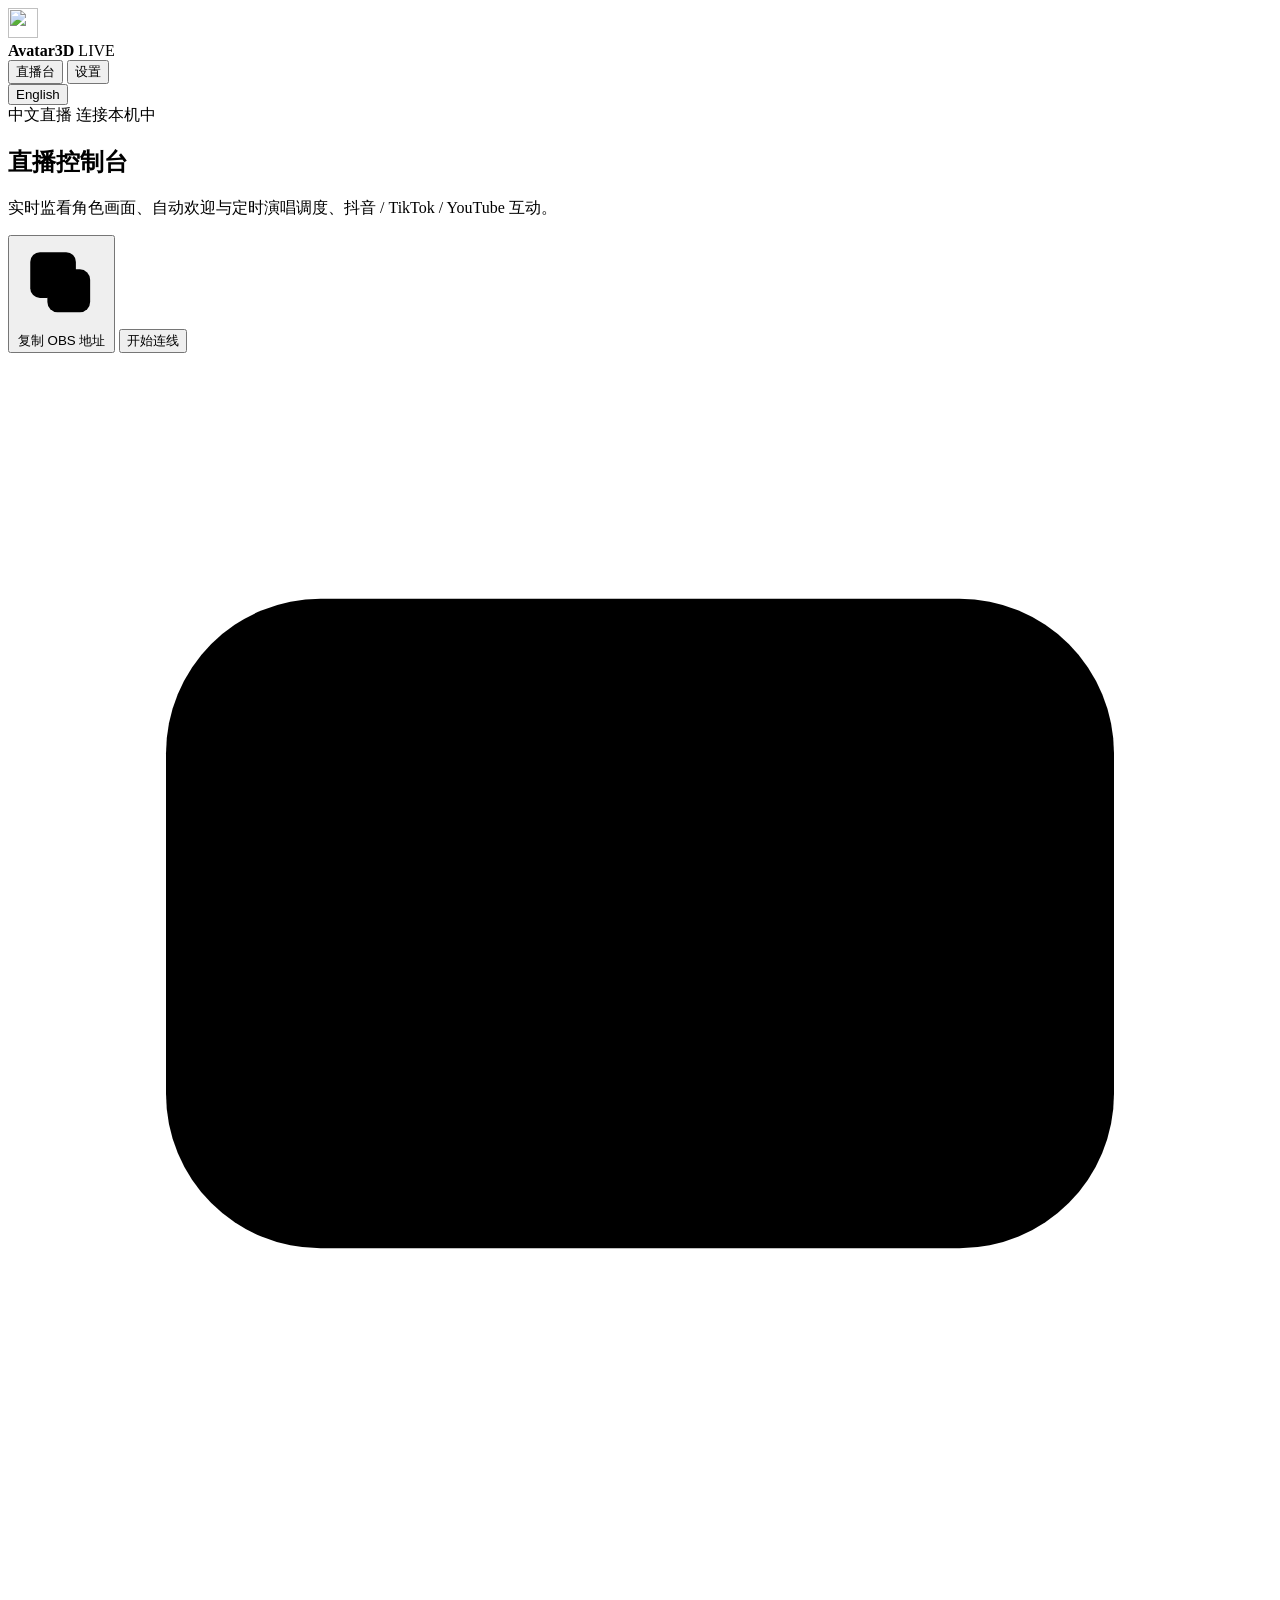
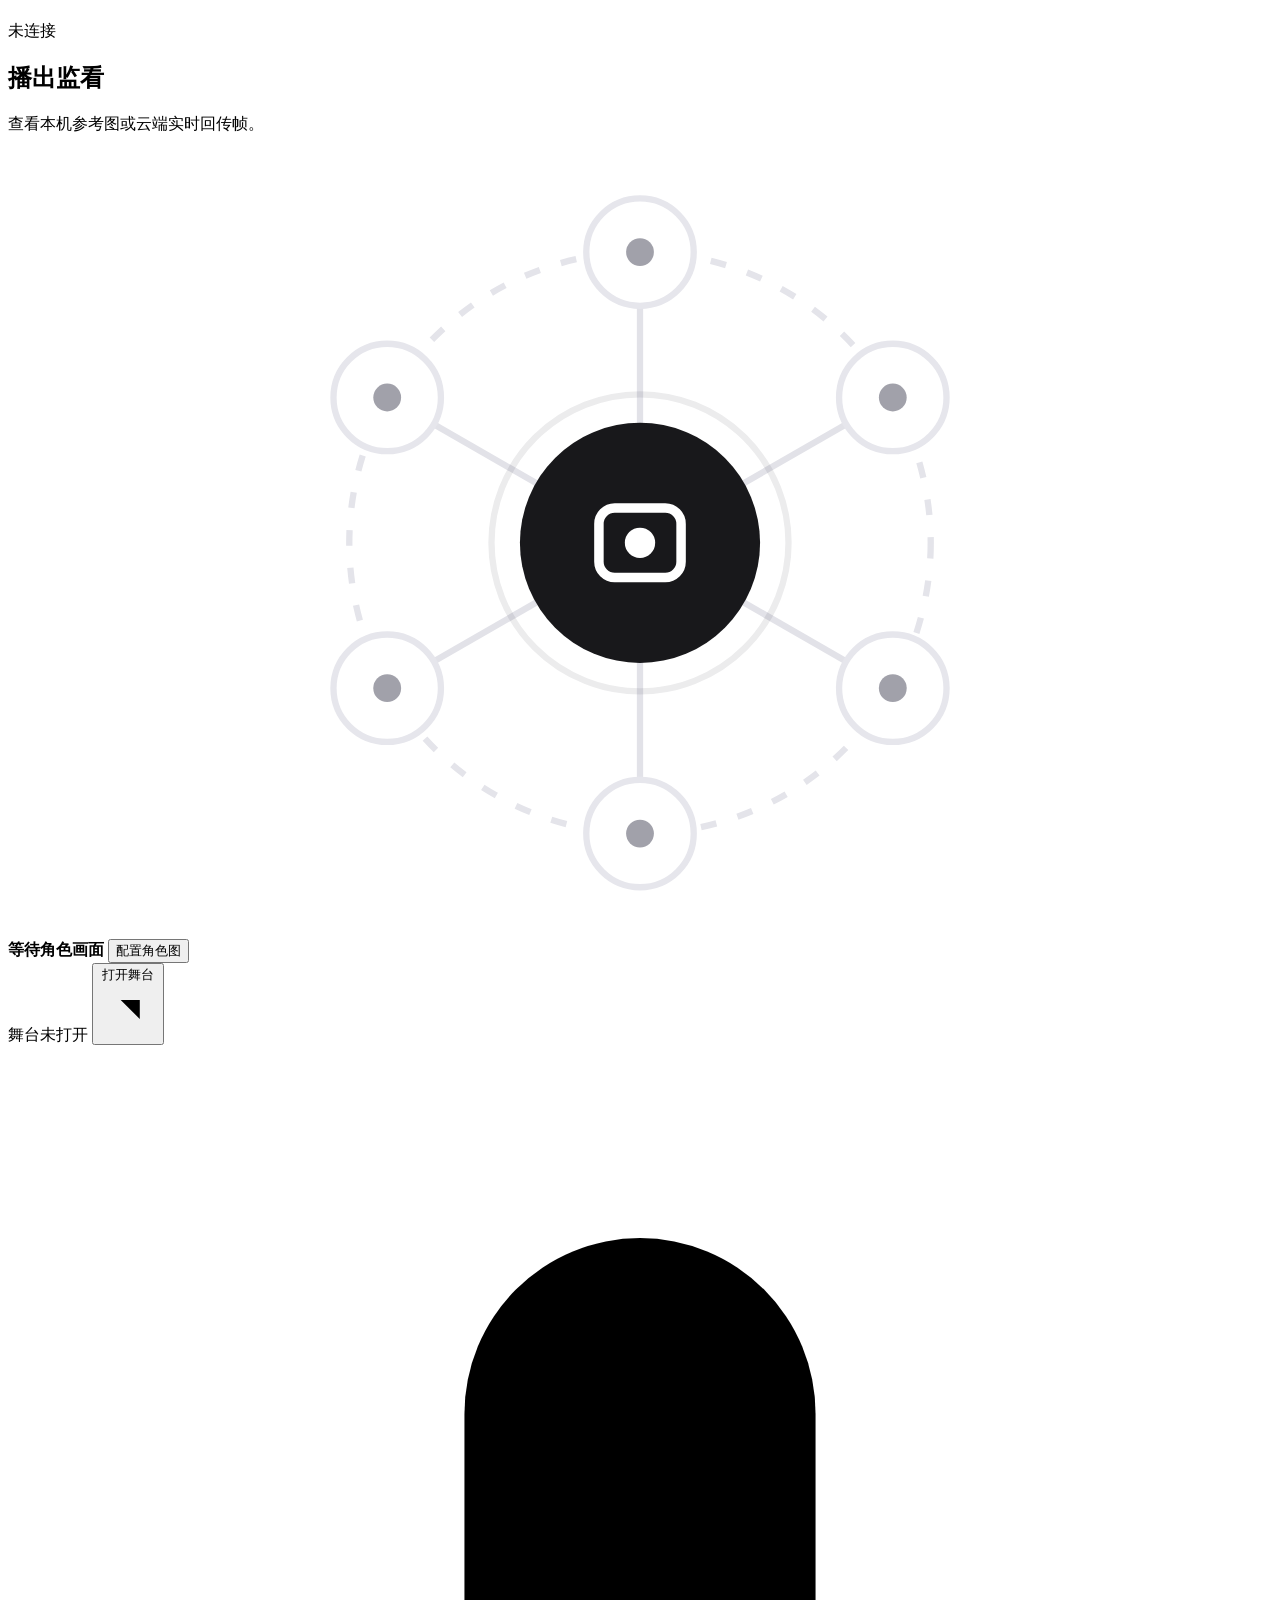
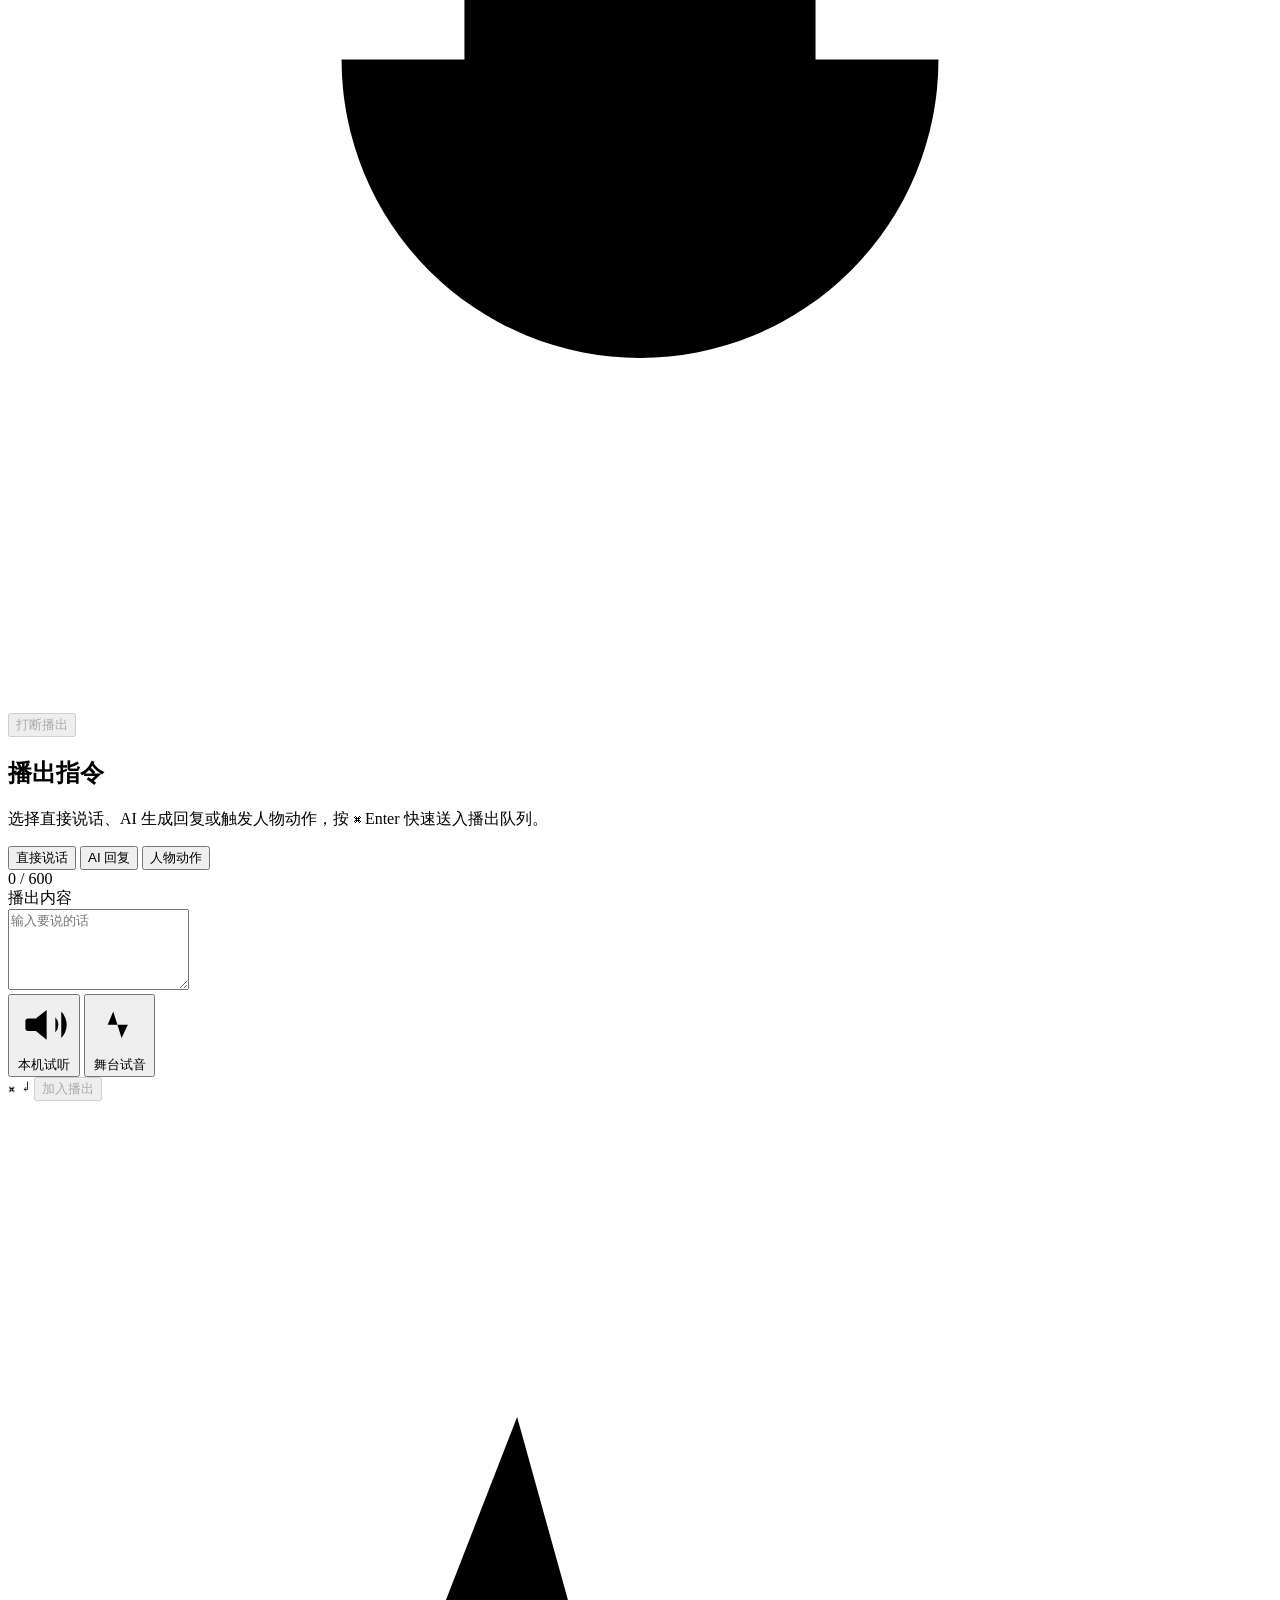
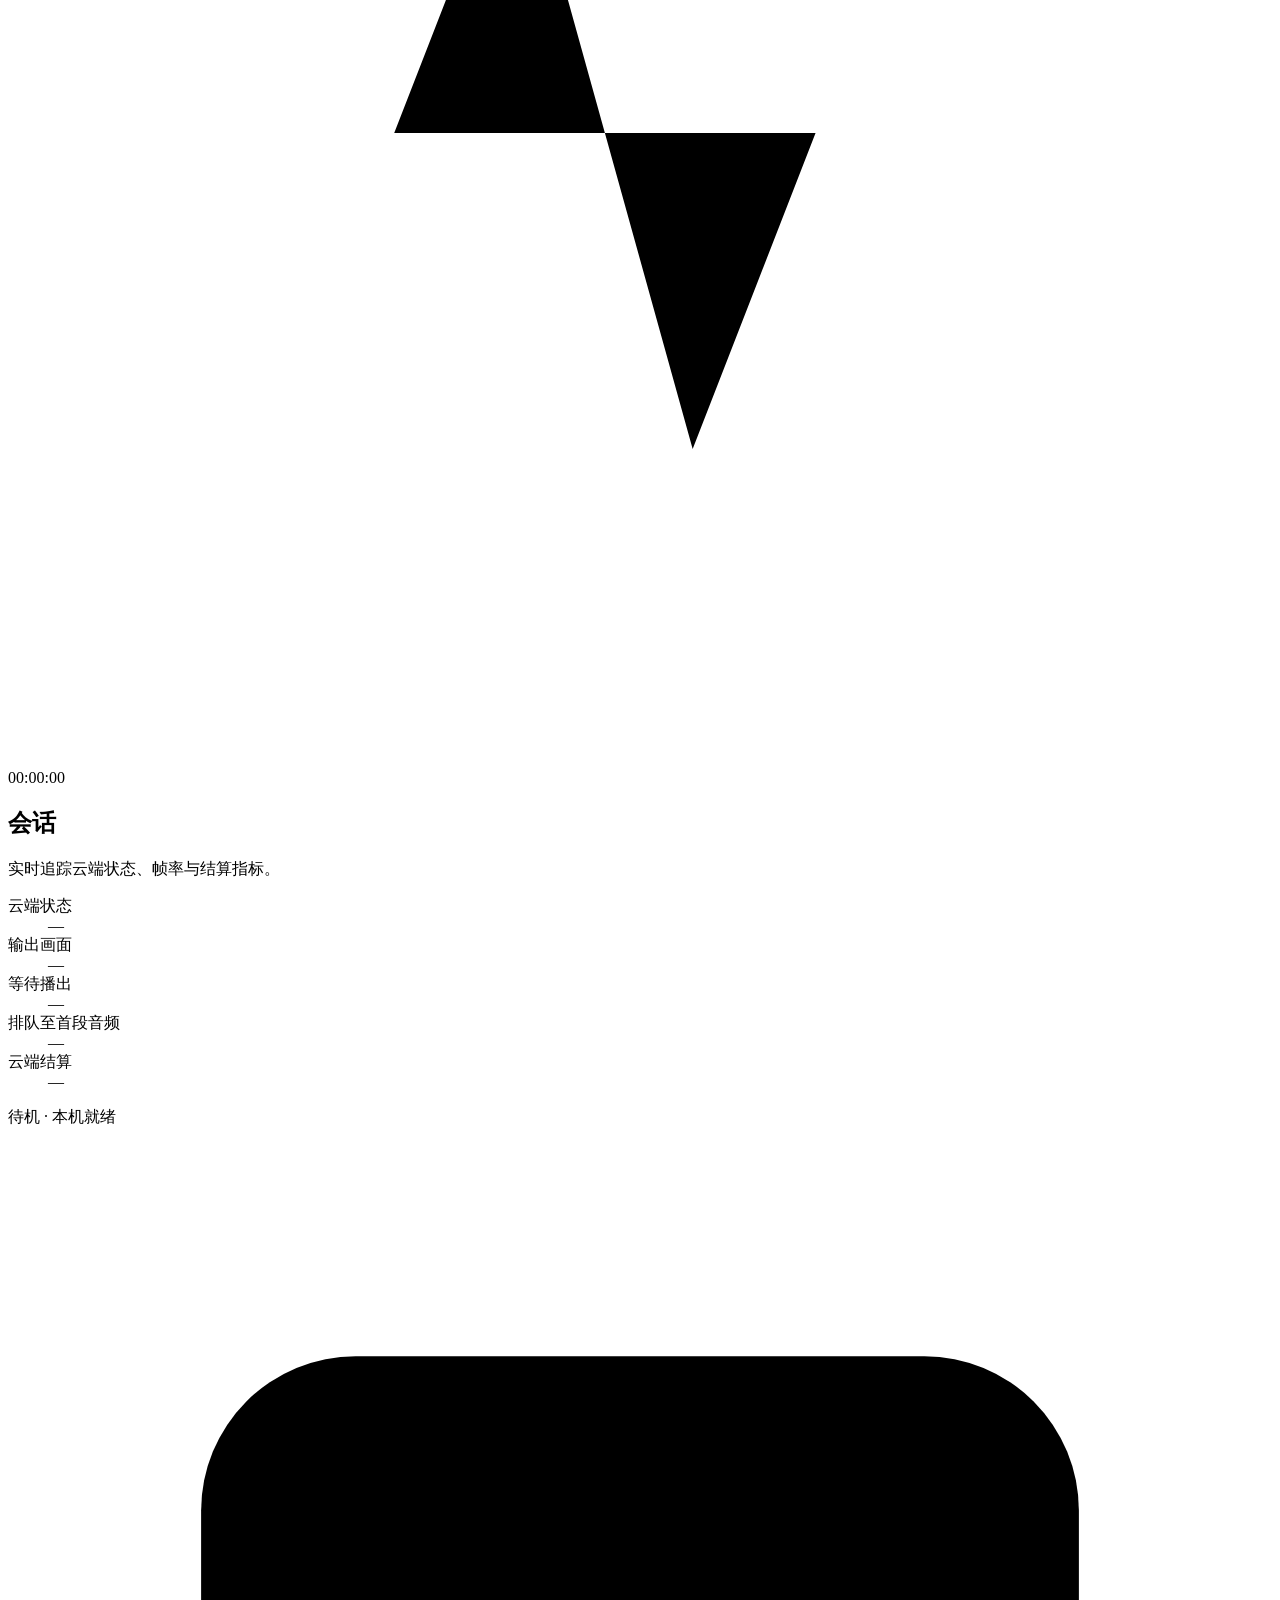
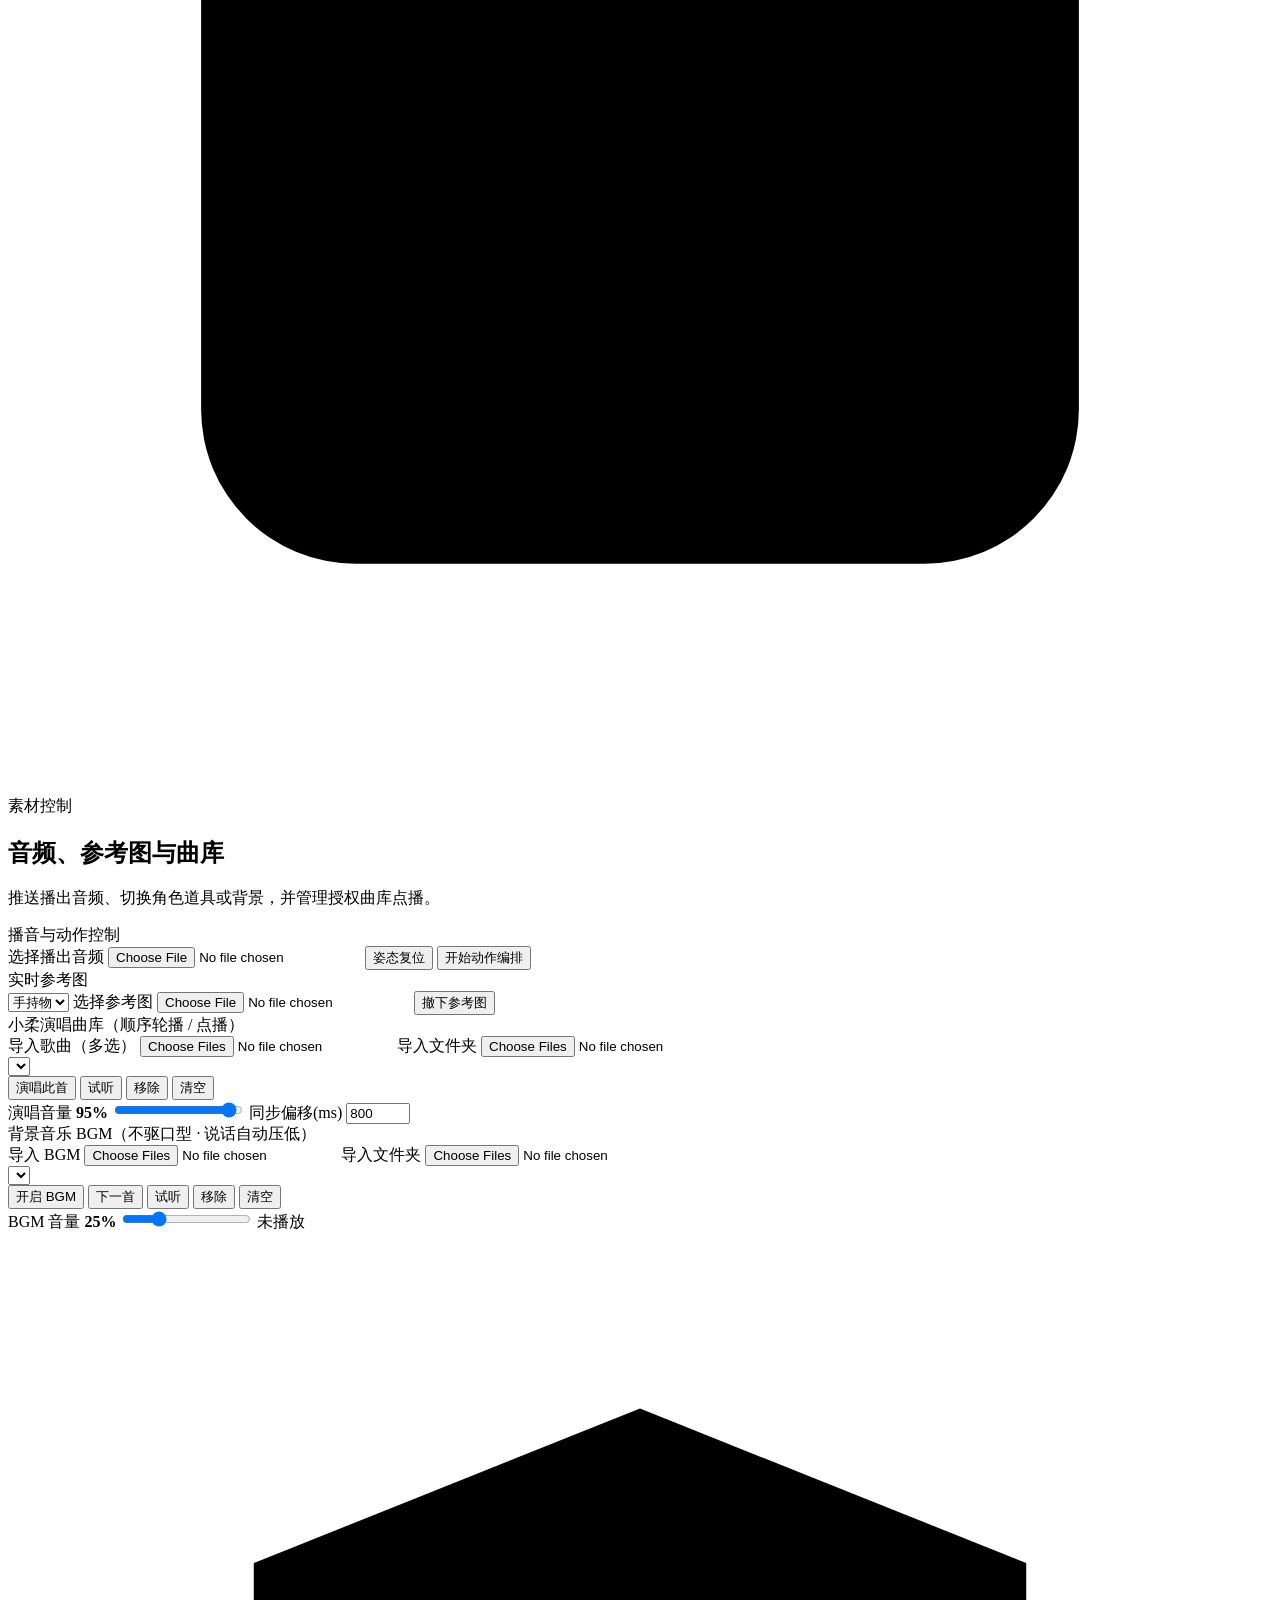
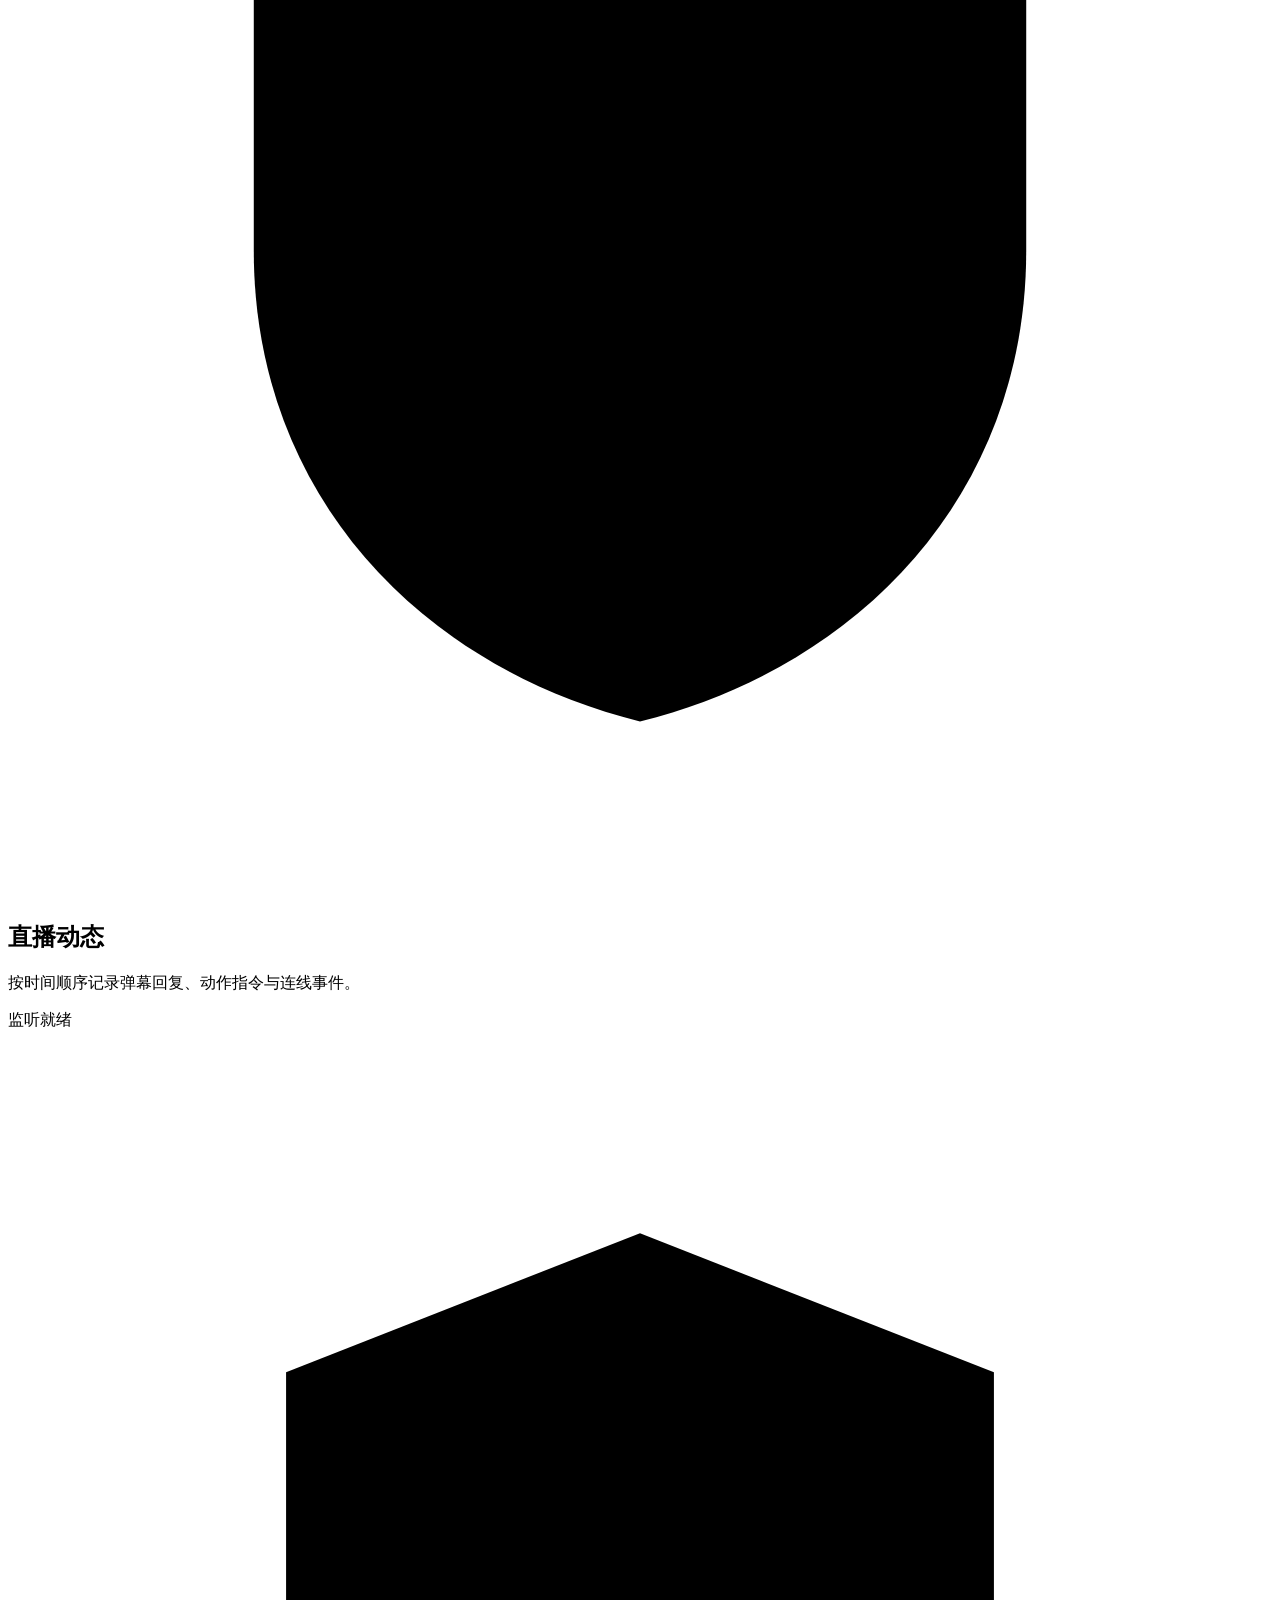
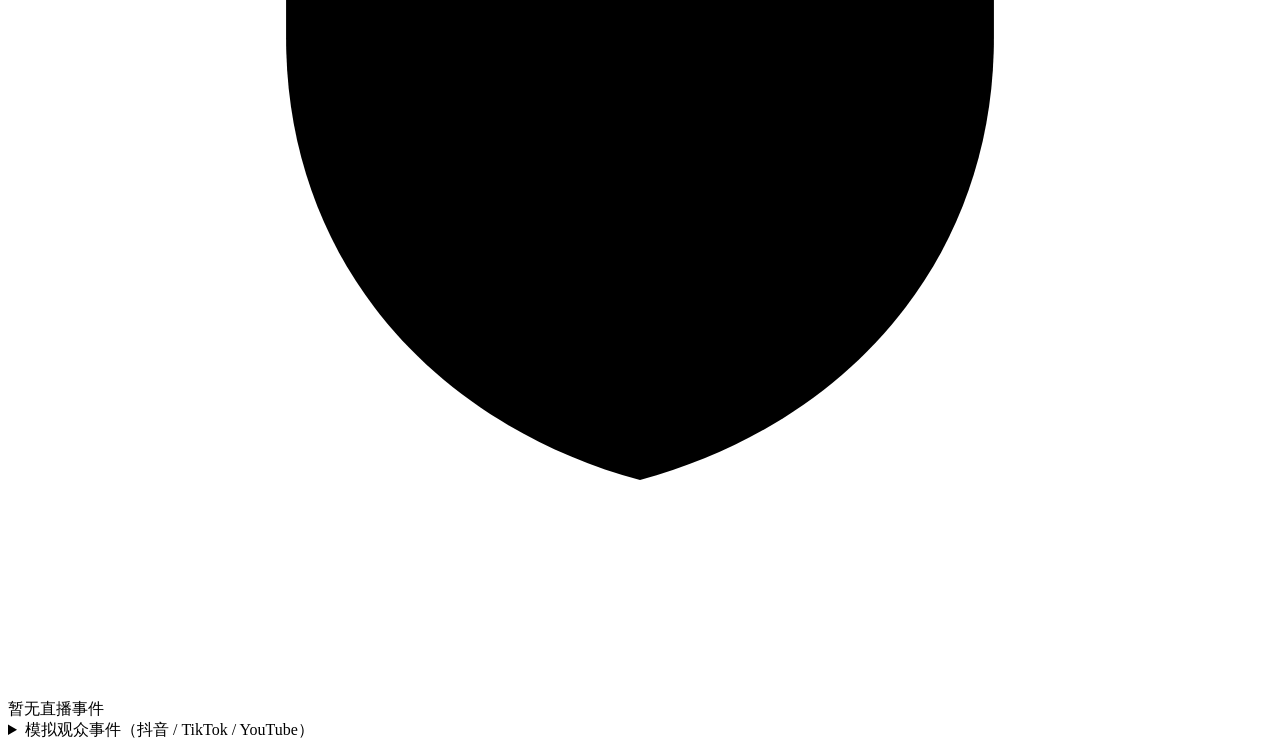
==== commit bfe07fa8: "feat: built-in Douyin comments, OBS streaming controls and English UI - OBS: open OBS from the conso" ====
--- a/web/index.html
+++ b/web/index.html
@@ -23,10 +23,13 @@
           <button class="tab active" data-tab="desk" aria-current="page">直播台</button>
           <button class="tab" data-tab="config">设置</button>
         </nav>
-        <div class="top-state" role="status" aria-live="polite">
-          <span class="lang-chip" id="langChip">中文直播</span>
-          <i id="lamp" aria-hidden="true"></i>
-          <span id="phase">连接本机中</span>
+        <div class="top-end">
+          <button type="button" id="uiLang" class="ui-lang" aria-label="切换界面语言" title="切换界面语言">English</button>
+          <div class="top-state" role="status" aria-live="polite">
+            <span class="lang-chip" id="langChip">中文直播</span>
+            <i id="lamp" aria-hidden="true"></i>
+            <span id="phase">连接本机中</span>
+          </div>
         </div>
       </div>
     </header>
@@ -519,7 +522,59 @@
             <h2 id="h-interact">互动、自动播报与弹幕</h2>
 
             <div class="fields">
+              <div class="pair">
+                <label>
+                  <span>直播平台（先选这一项）</span>
+                  <select name="live_platform" id="livePlatform" required>
+                    <option value="" disabled>请选择直播平台</option>
+                    <option value="douyin">抖音</option>
+                    <option value="youtube">YouTube</option>
+                    <option value="other">TikTok / 其他平台（外部工具接入）</option>
+                  </select>
+                </label>
+                <label>
+                  <span>收到普通弹幕后</span>
+                  <select name="audience_mode">
+                    <option value="review">仅显示，由主播处理</option>
+                    <option value="read">自动朗读</option>
+                    <option value="reply">自动生成回复</option>
+                  </select>
+                </label>
+              </div>
+              <label data-platform="douyin" hidden>
+                <span>抖音直播间号</span>
+                <input name="douyin_room" maxlength="200" spellcheck="false" placeholder="直播间号或 live.douyin.com 链接" />
+              </label>
+              <div class="service-banner" id="douyinState" data-platform="douyin" hidden></div>
+              <details class="sub-disclosure" data-platform="douyin" hidden>
+                <summary>高级：改用外部 douyinLive</summary>
+                <div class="sub-fields">
+                  <p class="meta">默认由 Avatar3D 直接连接直播间。只有内置连接失效、要临时换回外部 douyinLive 时才填程序路径，清空即恢复内置连接。</p>
+                  <label>
+                    <span>douyinLive 程序路径</span>
+                    <input name="douyin_program" spellcheck="false" autocomplete="off" placeholder="例如 /Users/你的用户名/douyinLive/douyinLive" />
+                  </label>
+                  <label>
+                    <span>douyinLive 端口</span>
+                    <input name="douyin_port" type="number" min="1" max="65535" required />
+                  </label>
+                </div>
+              </details>
+              <label data-platform="youtube" hidden>
+                <span>YouTube 直播视频 ID（API Key 在「连接凭据」里保存）</span>
+                <input name="youtube_video" maxlength="11" placeholder="11 位视频 ID" />
+              </label>
+              <p class="meta" data-platform="other" hidden>
+                由有授权的本机采集工具把弹幕推送进来。在「连接凭据」点「复制本机弹幕接入信息」，把地址和令牌填进采集工具。
+              </p>
               <div class="service-banner" id="modelState"></div>
+              <div class="service-progress" id="modelProgress" hidden>
+                <div class="service-progress-row">
+                  <span id="modelProgressStep"></span>
+                  <span class="mono" id="modelProgressValue"></span>
+                </div>
+                <div class="meter" role="progressbar" aria-labelledby="modelProgressStep"><span></span></div>
+              </div>
               <div class="pair">
                 <label>
                   <span>语言模型接口</span>
@@ -552,21 +607,6 @@
                   </div>
                 </div>
               </details>
-              <div class="pair">
-                <label>
-                  <span>YouTube 直播视频 ID</span>
-                  <input name="youtube_video" maxlength="11" placeholder="11 位视频 ID" />
-                </label>
-                <label>
-                  <span>收到普通弹幕后</span>
-                  <select name="audience_mode">
-                    <option value="review">仅显示，由主播处理</option>
-                    <option value="read">自动朗读</option>
-                    <option value="reply">自动生成回复</option>
-                  </select>
-                </label>
-              </div>
-
               <div class="toggle-group">
                 <label class="check">
                   <input type="checkbox" name="auto_welcome" />
@@ -673,6 +713,13 @@
 
             <div class="fields">
               <div class="service-banner" id="voiceState"></div>
+              <div class="service-progress" id="voiceProgress" hidden>
+                <div class="service-progress-row">
+                  <span id="voiceProgressStep"></span>
+                  <span class="mono" id="voiceProgressValue"></span>
+                </div>
+                <div class="meter" role="progressbar" aria-labelledby="voiceProgressStep"><span></span></div>
+              </div>
               <label>
                 <span>直播语言环境（单选）</span>
                 <select name="live_language" id="liveLanguage">
@@ -759,14 +806,14 @@
               </span>
               <span class="meta-badge mono">WS v5</span>
             </div>
-            <h2 id="h-obs">OBS 场景</h2>
-            <p class="cell-desc">连接本机 OBS WebSocket，一键建立「Avatar3D · 数字人」浏览器源。</p>
+            <h2 id="h-obs">OBS 场景与开播</h2>
+            <p class="cell-desc">连接本机 OBS WebSocket，建立「Avatar3D · 数字人」浏览器源，填好推流码后直接在这里开播。</p>
 
             <div class="fields">
               <div class="pair">
                 <label>
                   <span>本机 WebSocket 端口</span>
-                  <input id="obsPort" type="number" min="1" max="65535" value="4455" />
+                  <input id="obsPort" name="obs_port" type="number" min="1" max="65535" value="4455" required />
                 </label>
                 <label>
                   <span>OBS WebSocket 密码</span>
@@ -774,9 +821,26 @@
                 </label>
               </div>
               <div class="row wrap-row">
+                <button id="openObs" type="button">打开 OBS</button>
                 <button id="setupObs" type="button">建立 Avatar3D 场景</button>
                 <span class="meta" id="obsStatus"></span>
               </div>
+              <p class="meta obs-missing" id="obsMissing" hidden>
+                这台 Mac 上没有找到 OBS Studio。<a href="https://obsproject.com/download" target="_blank" rel="noopener noreferrer">下载 OBS</a>，装好后再点「打开 OBS」。
+              </p>
+              <label>
+                <span>推流地址（服务器）</span>
+                <input id="streamServer" type="text" inputmode="url" autocomplete="off" spellcheck="false" placeholder="rtmp://… 直播平台给的服务器地址" />
+              </label>
+              <label>
+                <span>推流码（串流密钥）</span>
+                <input id="streamKey" type="password" autocomplete="new-password" spellcheck="false" placeholder="直播平台给的推流码" />
+              </label>
+              <div class="row wrap-row">
+                <button id="saveStream" type="button">保存到 OBS</button>
+                <button id="obsLive" type="button" class="primary" disabled>开始直播</button>
+              </div>
+              <div class="service-banner" id="streamState"></div>
             </div>
 
             <div class="obs-flow" aria-hidden="true">
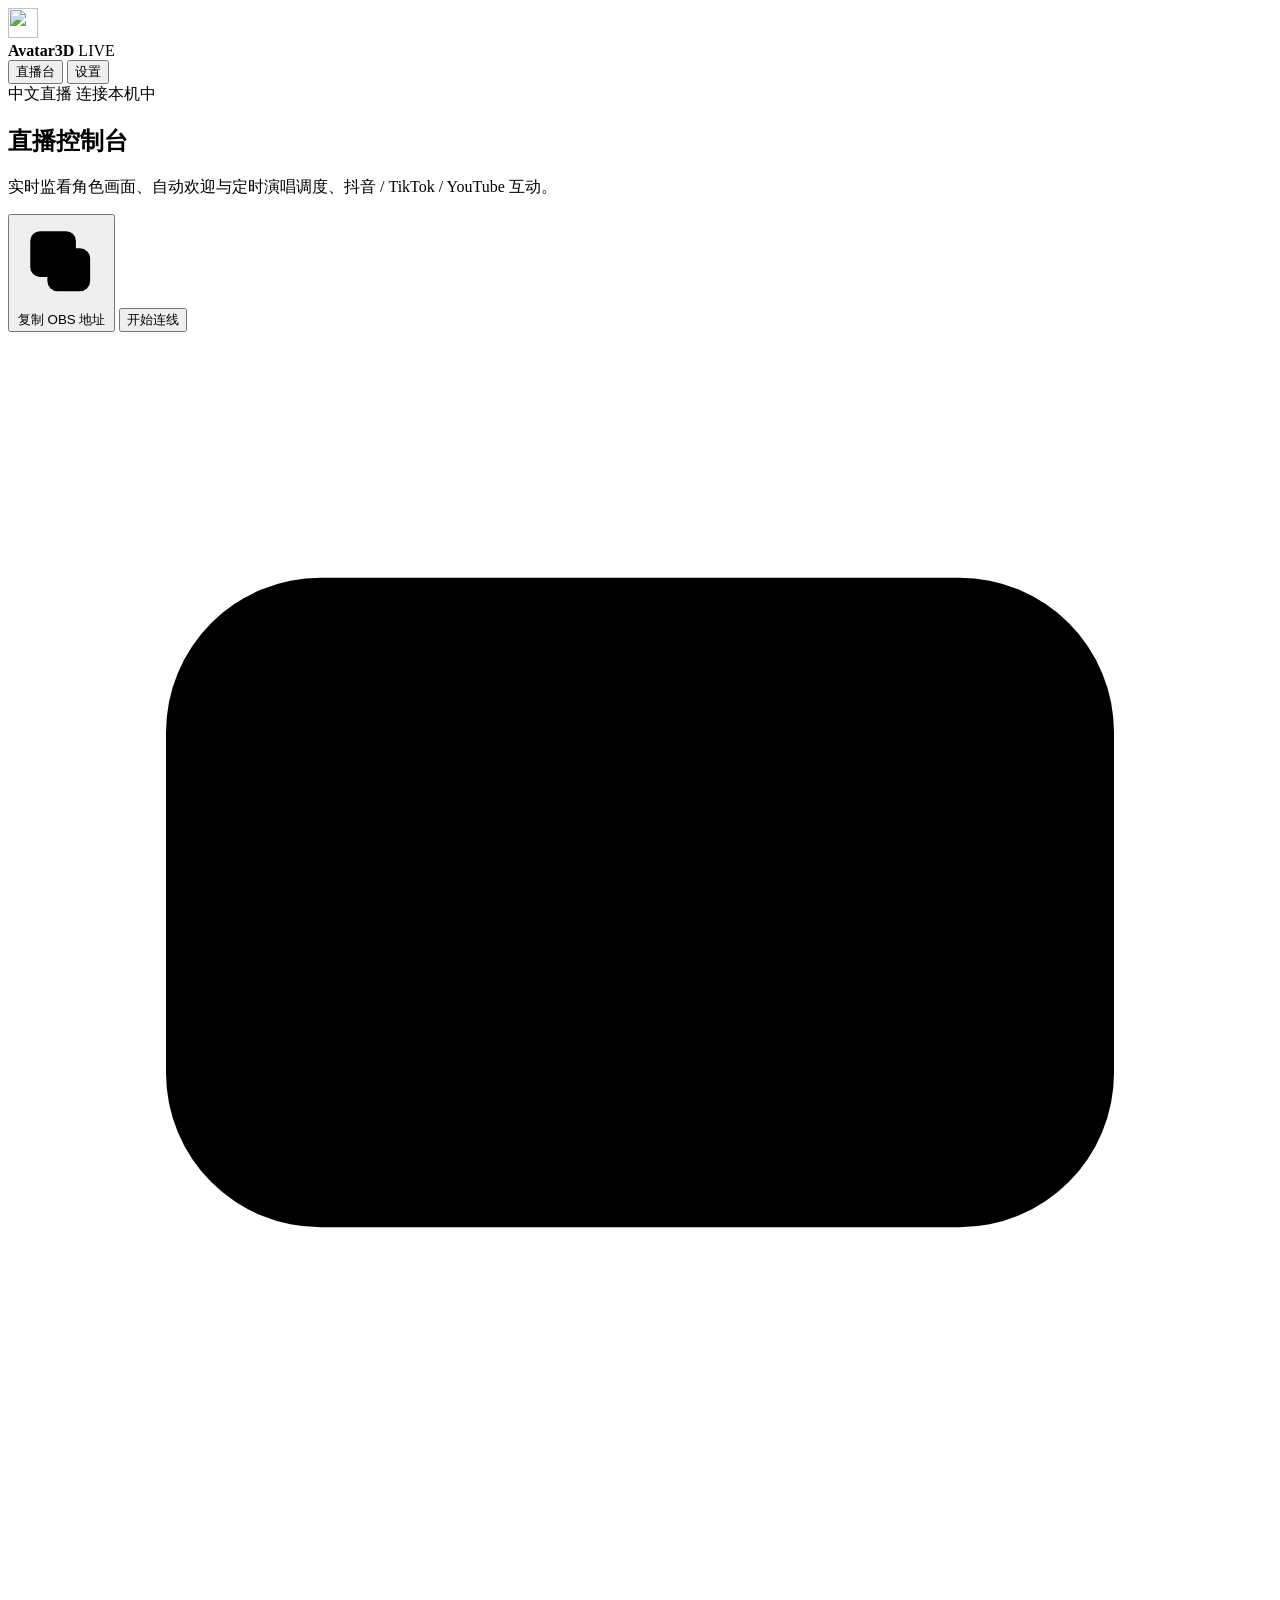
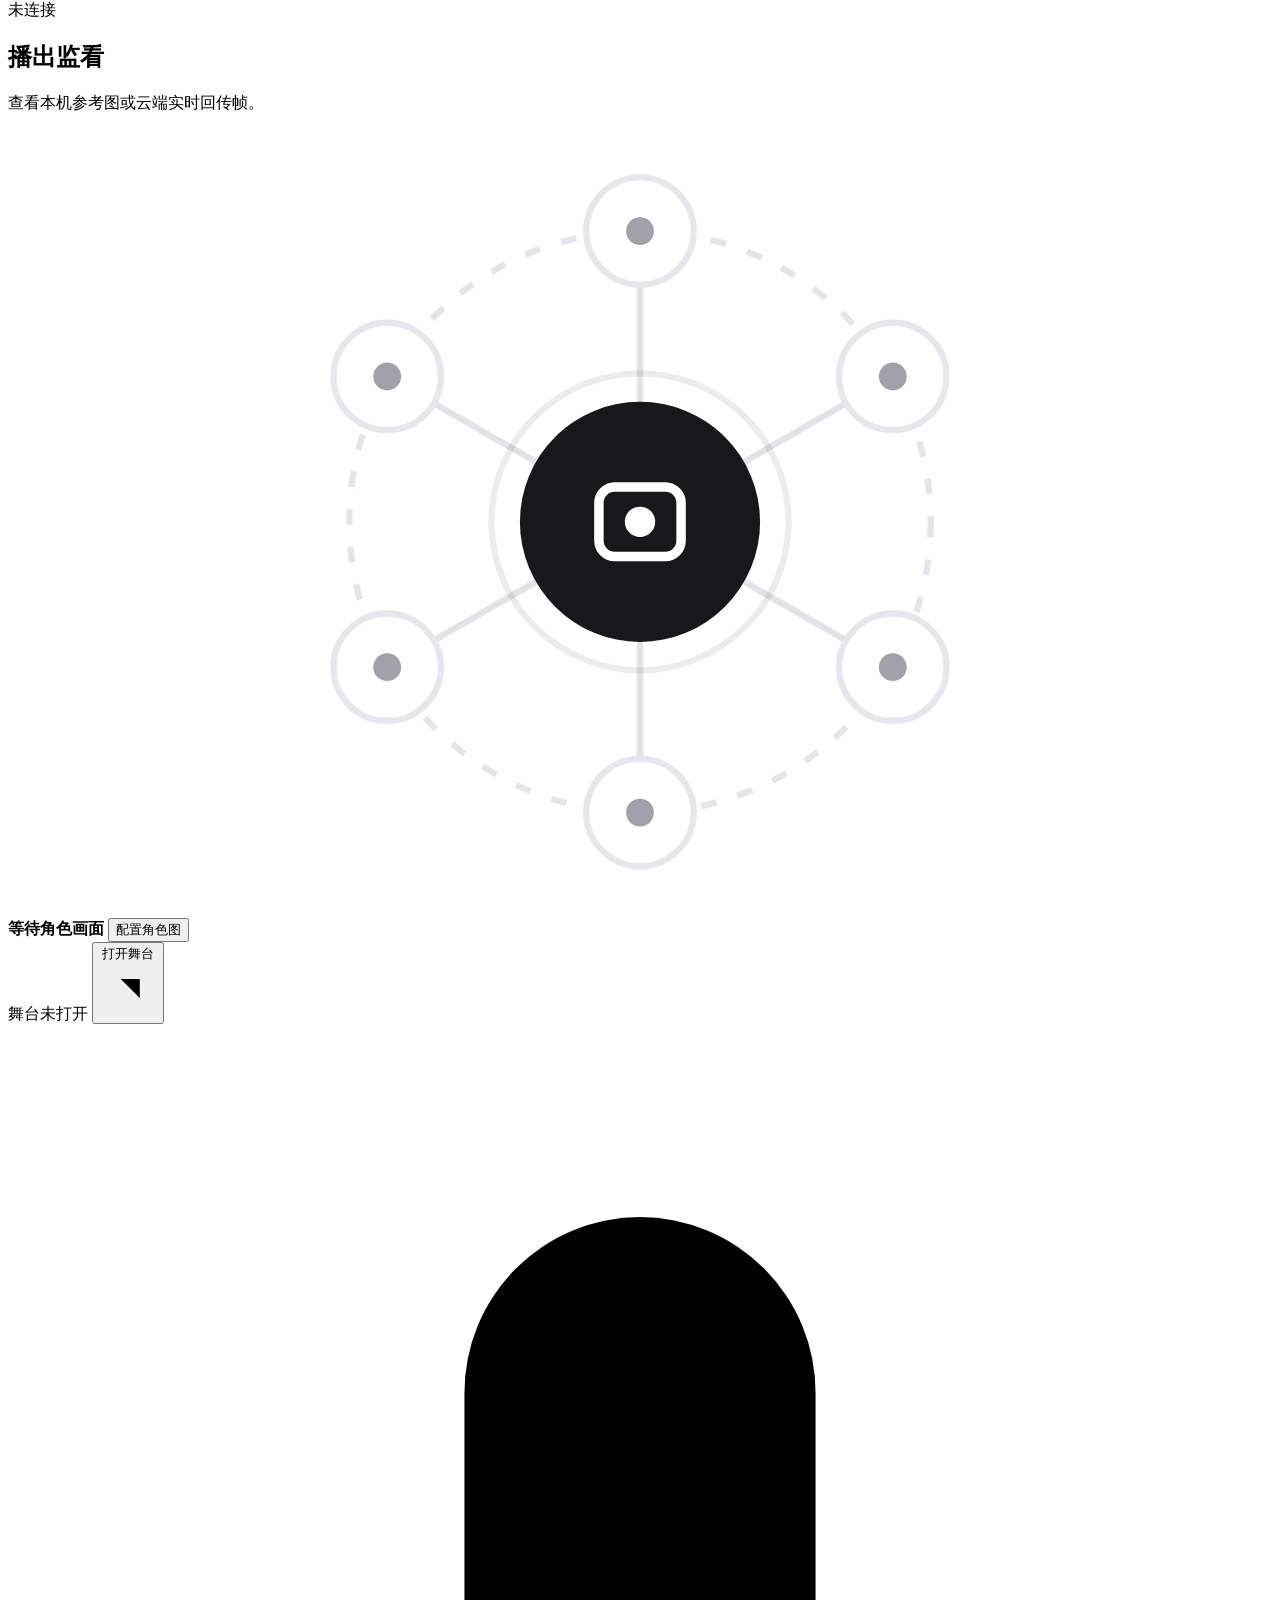
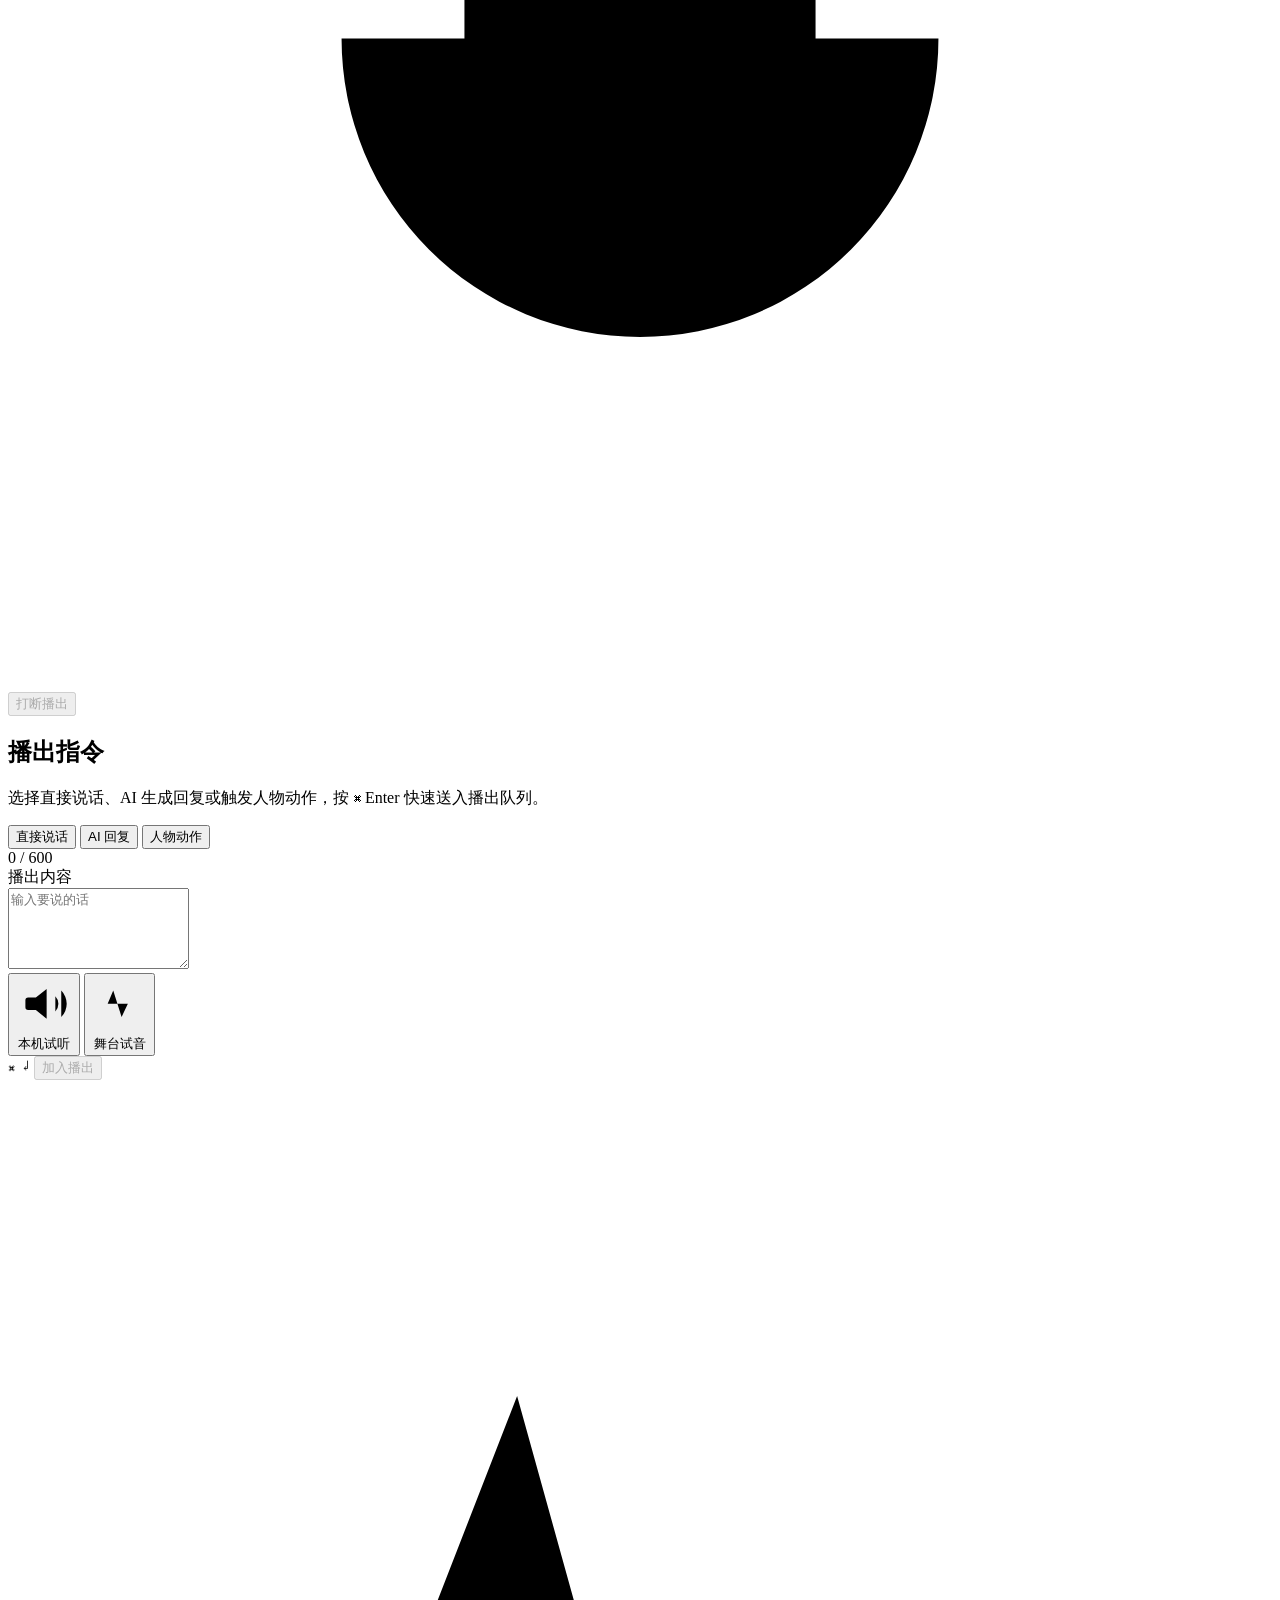
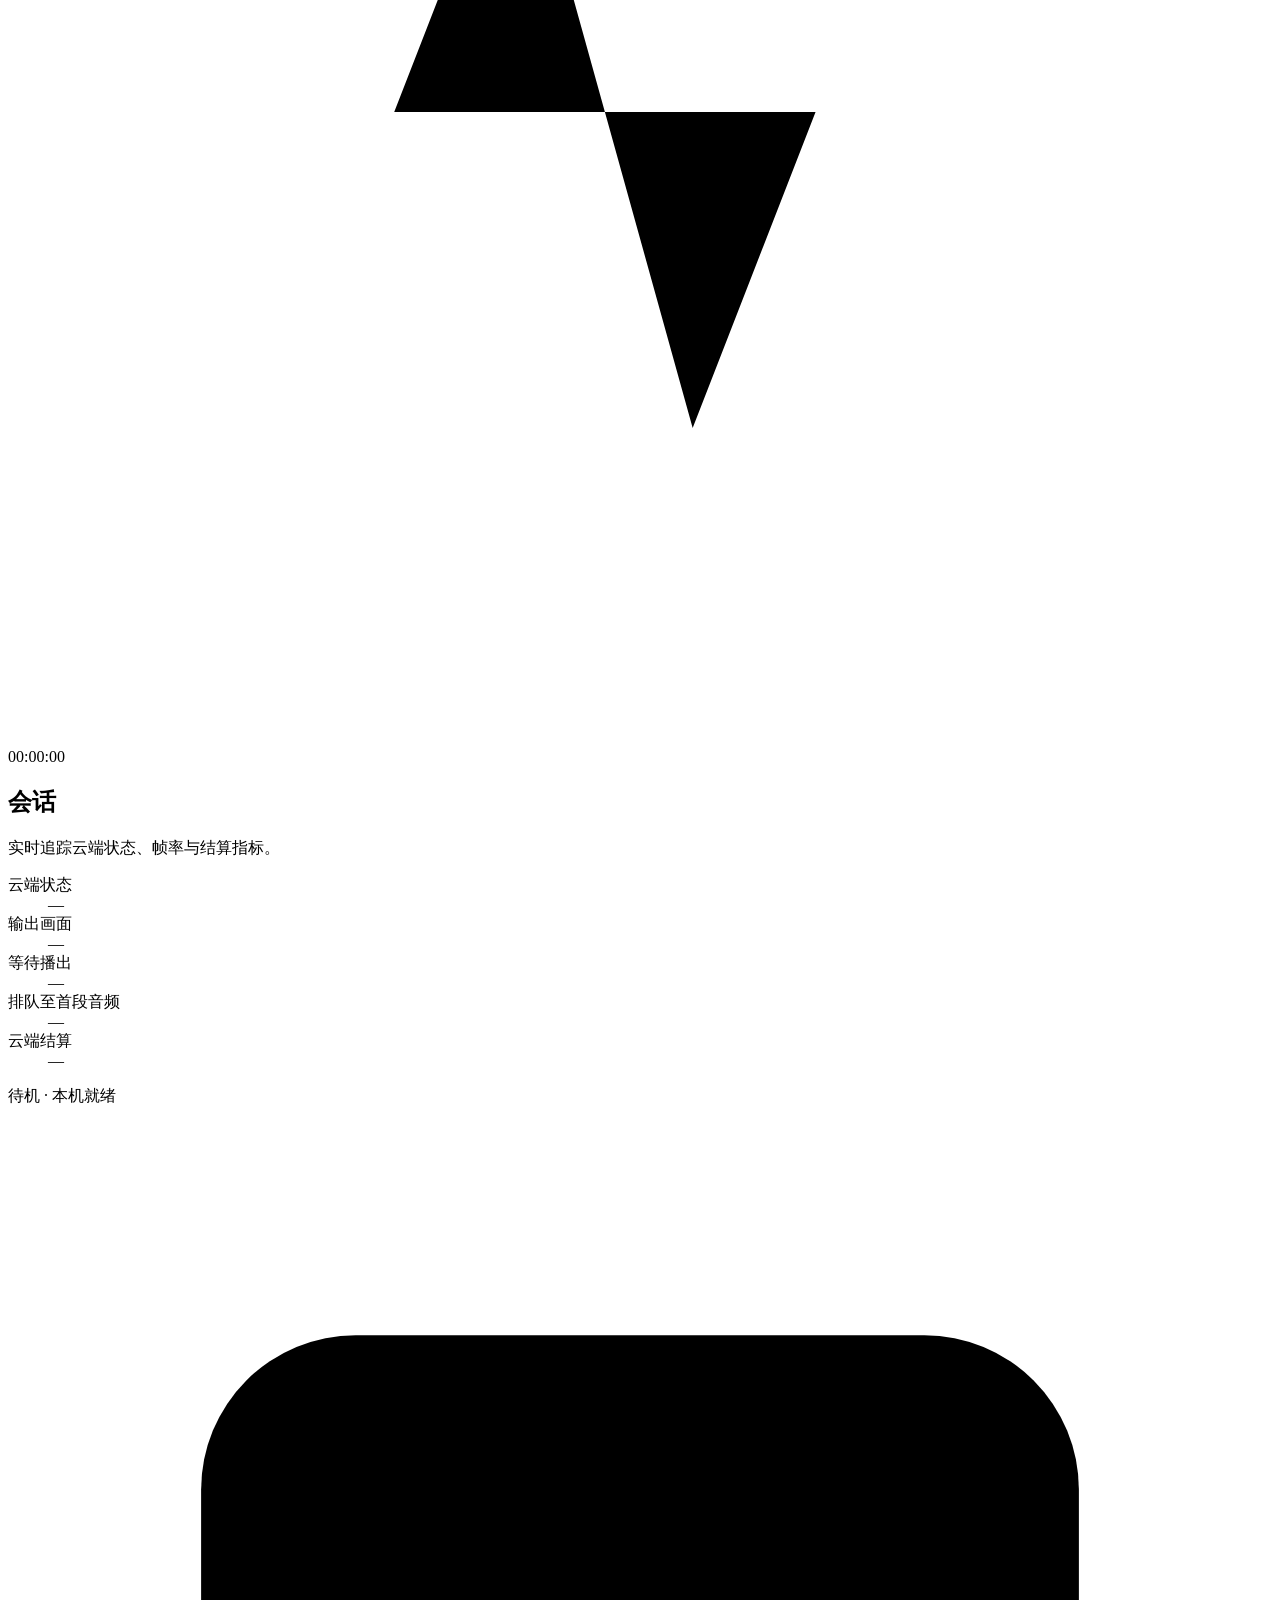
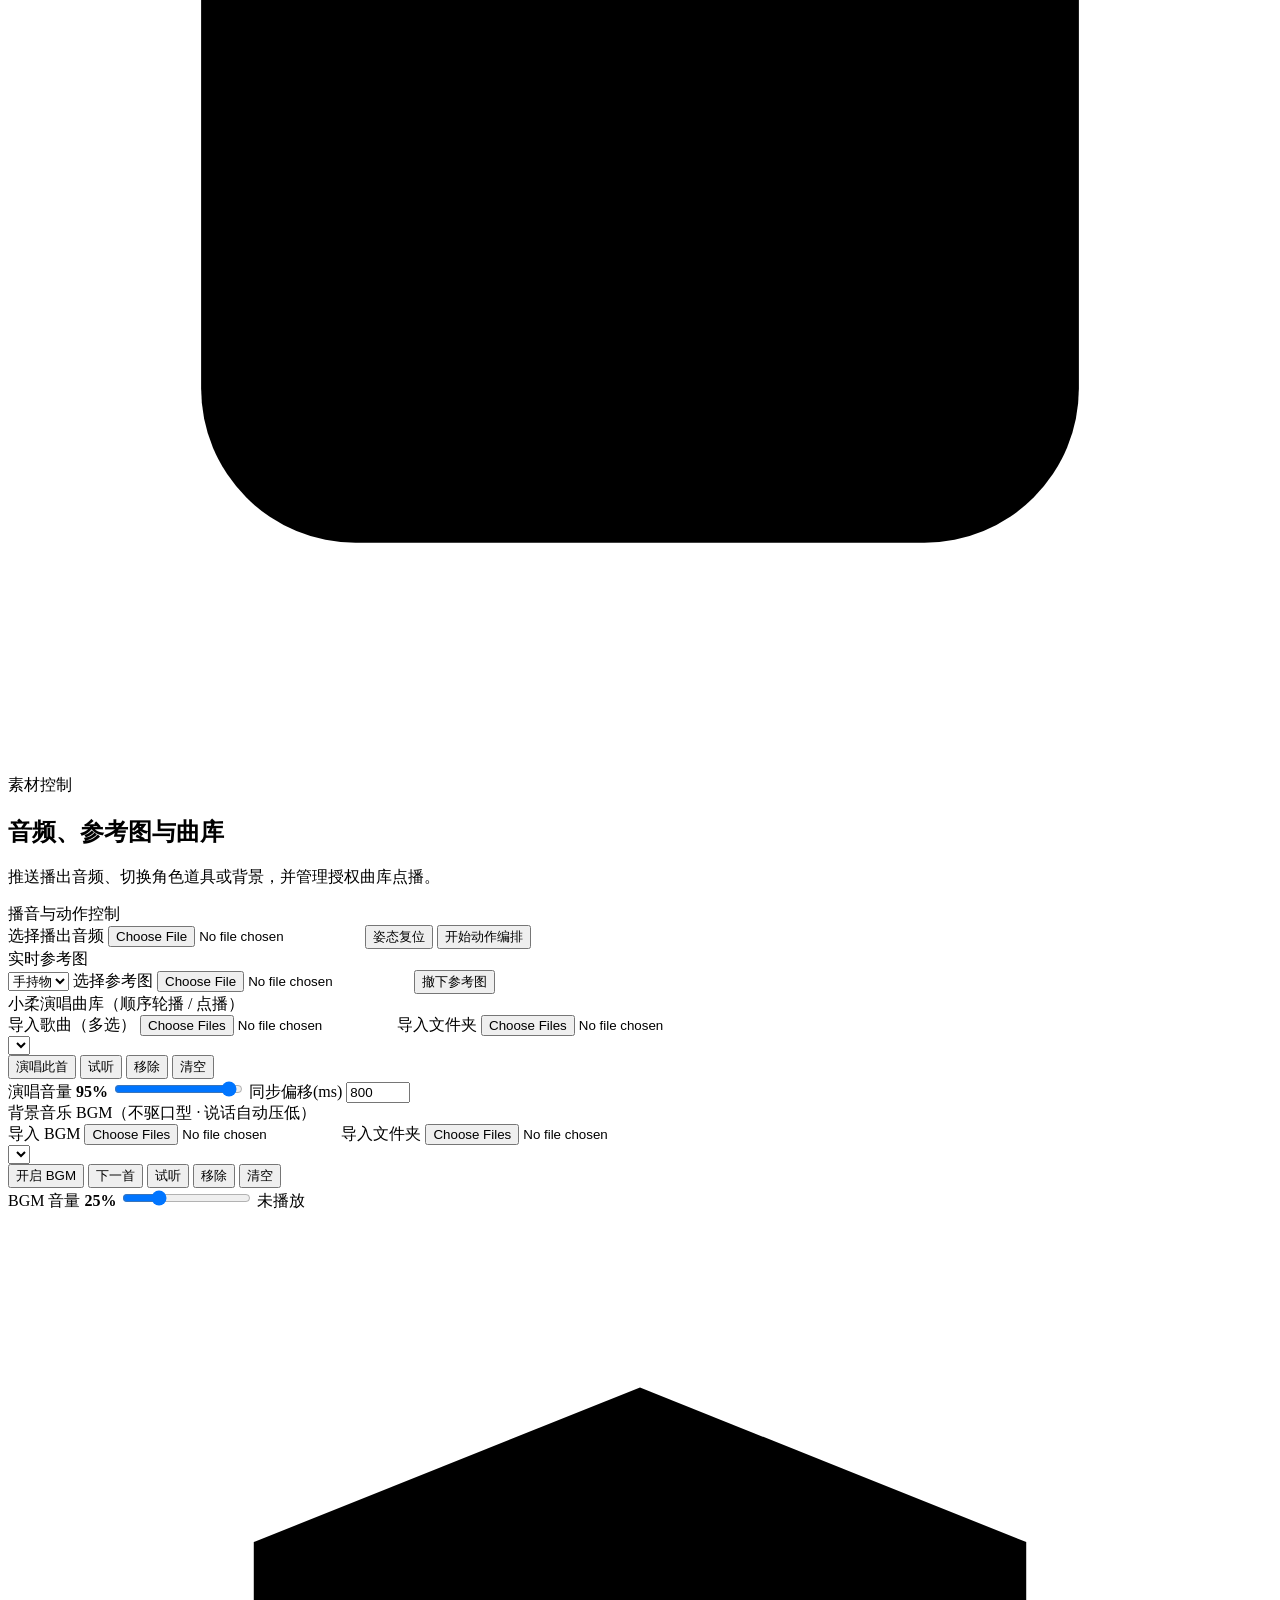
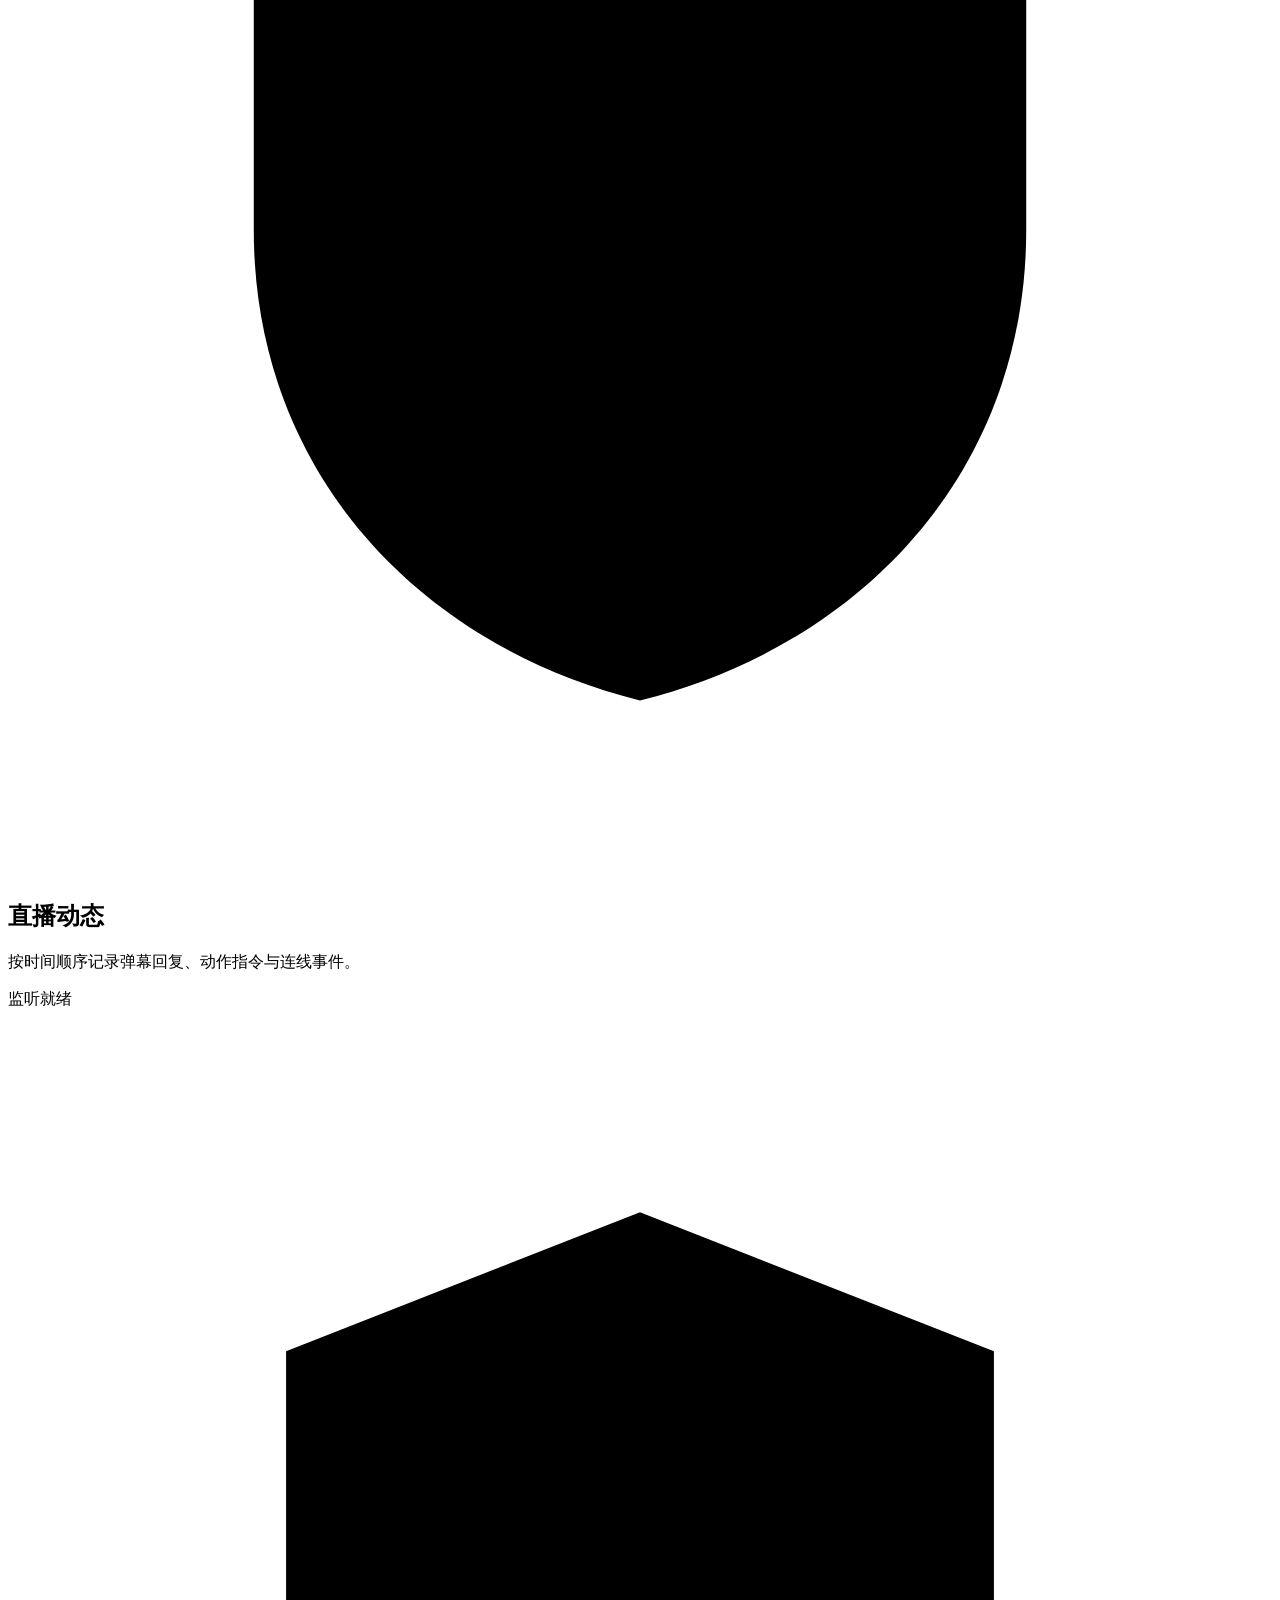
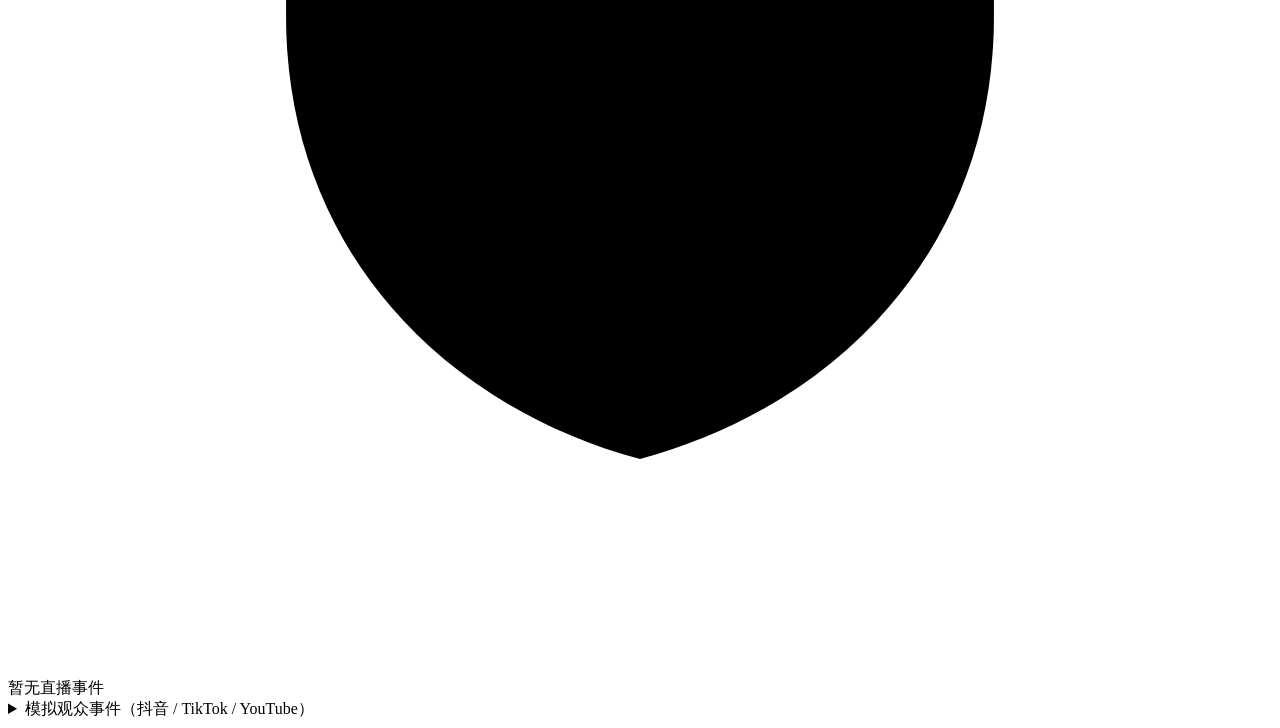
==== commit 788bead5: "feat(macos): add native studio windows and Douyin companion capture" ====
--- a/web/index.html
+++ b/web/index.html
@@ -23,13 +23,10 @@
           <button class="tab active" data-tab="desk" aria-current="page">直播台</button>
           <button class="tab" data-tab="config">设置</button>
         </nav>
-        <div class="top-end">
-          <button type="button" id="uiLang" class="ui-lang" aria-label="切换界面语言" title="切换界面语言">English</button>
-          <div class="top-state" role="status" aria-live="polite">
-            <span class="lang-chip" id="langChip">中文直播</span>
-            <i id="lamp" aria-hidden="true"></i>
-            <span id="phase">连接本机中</span>
-          </div>
+        <div class="top-state" role="status" aria-live="polite">
+          <span class="lang-chip" id="langChip">中文直播</span>
+          <i id="lamp" aria-hidden="true"></i>
+          <span id="phase">连接本机中</span>
         </div>
       </div>
     </header>
@@ -522,59 +519,8 @@
             <h2 id="h-interact">互动、自动播报与弹幕</h2>
 
             <div class="fields">
-              <div class="pair">
-                <label>
-                  <span>直播平台（先选这一项）</span>
-                  <select name="live_platform" id="livePlatform" required>
-                    <option value="" disabled>请选择直播平台</option>
-                    <option value="douyin">抖音</option>
-                    <option value="youtube">YouTube</option>
-                    <option value="other">TikTok / 其他平台（外部工具接入）</option>
-                  </select>
-                </label>
-                <label>
-                  <span>收到普通弹幕后</span>
-                  <select name="audience_mode">
-                    <option value="review">仅显示，由主播处理</option>
-                    <option value="read">自动朗读</option>
-                    <option value="reply">自动生成回复</option>
-                  </select>
-                </label>
-              </div>
-              <label data-platform="douyin" hidden>
-                <span>抖音直播间号</span>
-                <input name="douyin_room" maxlength="200" spellcheck="false" placeholder="直播间号或 live.douyin.com 链接" />
-              </label>
-              <div class="service-banner" id="douyinState" data-platform="douyin" hidden></div>
-              <details class="sub-disclosure" data-platform="douyin" hidden>
-                <summary>高级：改用外部 douyinLive</summary>
-                <div class="sub-fields">
-                  <p class="meta">默认由 Avatar3D 直接连接直播间。只有内置连接失效、要临时换回外部 douyinLive 时才填程序路径，清空即恢复内置连接。</p>
-                  <label>
-                    <span>douyinLive 程序路径</span>
-                    <input name="douyin_program" spellcheck="false" autocomplete="off" placeholder="例如 /Users/你的用户名/douyinLive/douyinLive" />
-                  </label>
-                  <label>
-                    <span>douyinLive 端口</span>
-                    <input name="douyin_port" type="number" min="1" max="65535" required />
-                  </label>
-                </div>
-              </details>
-              <label data-platform="youtube" hidden>
-                <span>YouTube 直播视频 ID（API Key 在「连接凭据」里保存）</span>
-                <input name="youtube_video" maxlength="11" placeholder="11 位视频 ID" />
-              </label>
-              <p class="meta" data-platform="other" hidden>
-                由有授权的本机采集工具把弹幕推送进来。在「连接凭据」点「复制本机弹幕接入信息」，把地址和令牌填进采集工具。
-              </p>
+              <div id="douyinCompanion" class="fields"></div>
               <div class="service-banner" id="modelState"></div>
-              <div class="service-progress" id="modelProgress" hidden>
-                <div class="service-progress-row">
-                  <span id="modelProgressStep"></span>
-                  <span class="mono" id="modelProgressValue"></span>
-                </div>
-                <div class="meter" role="progressbar" aria-labelledby="modelProgressStep"><span></span></div>
-              </div>
               <div class="pair">
                 <label>
                   <span>语言模型接口</span>
@@ -607,6 +553,21 @@
                   </div>
                 </div>
               </details>
+              <div class="pair">
+                <label>
+                  <span>YouTube 直播视频 ID</span>
+                  <input name="youtube_video" maxlength="11" placeholder="11 位视频 ID" />
+                </label>
+                <label>
+                  <span>收到普通弹幕后</span>
+                  <select name="audience_mode">
+                    <option value="review">仅显示，由主播处理</option>
+                    <option value="read">自动朗读</option>
+                    <option value="reply">自动生成回复</option>
+                  </select>
+                </label>
+              </div>
+
               <div class="toggle-group">
                 <label class="check">
                   <input type="checkbox" name="auto_welcome" />
@@ -713,13 +674,6 @@
 
             <div class="fields">
               <div class="service-banner" id="voiceState"></div>
-              <div class="service-progress" id="voiceProgress" hidden>
-                <div class="service-progress-row">
-                  <span id="voiceProgressStep"></span>
-                  <span class="mono" id="voiceProgressValue"></span>
-                </div>
-                <div class="meter" role="progressbar" aria-labelledby="voiceProgressStep"><span></span></div>
-              </div>
               <label>
                 <span>直播语言环境（单选）</span>
                 <select name="live_language" id="liveLanguage">
@@ -806,14 +760,14 @@
               </span>
               <span class="meta-badge mono">WS v5</span>
             </div>
-            <h2 id="h-obs">OBS 场景与开播</h2>
-            <p class="cell-desc">连接本机 OBS WebSocket，建立「Avatar3D · 数字人」浏览器源，填好推流码后直接在这里开播。</p>
+            <h2 id="h-obs">OBS 场景</h2>
+            <p class="cell-desc">连接本机 OBS WebSocket，一键建立「Avatar3D · 数字人」浏览器源。</p>
 
             <div class="fields">
               <div class="pair">
                 <label>
                   <span>本机 WebSocket 端口</span>
-                  <input id="obsPort" name="obs_port" type="number" min="1" max="65535" value="4455" required />
+                  <input id="obsPort" type="number" min="1" max="65535" value="4455" />
                 </label>
                 <label>
                   <span>OBS WebSocket 密码</span>
@@ -821,26 +775,9 @@
                 </label>
               </div>
               <div class="row wrap-row">
-                <button id="openObs" type="button">打开 OBS</button>
                 <button id="setupObs" type="button">建立 Avatar3D 场景</button>
                 <span class="meta" id="obsStatus"></span>
               </div>
-              <p class="meta obs-missing" id="obsMissing" hidden>
-                这台 Mac 上没有找到 OBS Studio。<a href="https://obsproject.com/download" target="_blank" rel="noopener noreferrer">下载 OBS</a>，装好后再点「打开 OBS」。
-              </p>
-              <label>
-                <span>推流地址（服务器）</span>
-                <input id="streamServer" type="text" inputmode="url" autocomplete="off" spellcheck="false" placeholder="rtmp://… 直播平台给的服务器地址" />
-              </label>
-              <label>
-                <span>推流码（串流密钥）</span>
-                <input id="streamKey" type="password" autocomplete="new-password" spellcheck="false" placeholder="直播平台给的推流码" />
-              </label>
-              <div class="row wrap-row">
-                <button id="saveStream" type="button">保存到 OBS</button>
-                <button id="obsLive" type="button" class="primary" disabled>开始直播</button>
-              </div>
-              <div class="service-banner" id="streamState"></div>
             </div>
 
             <div class="obs-flow" aria-hidden="true">
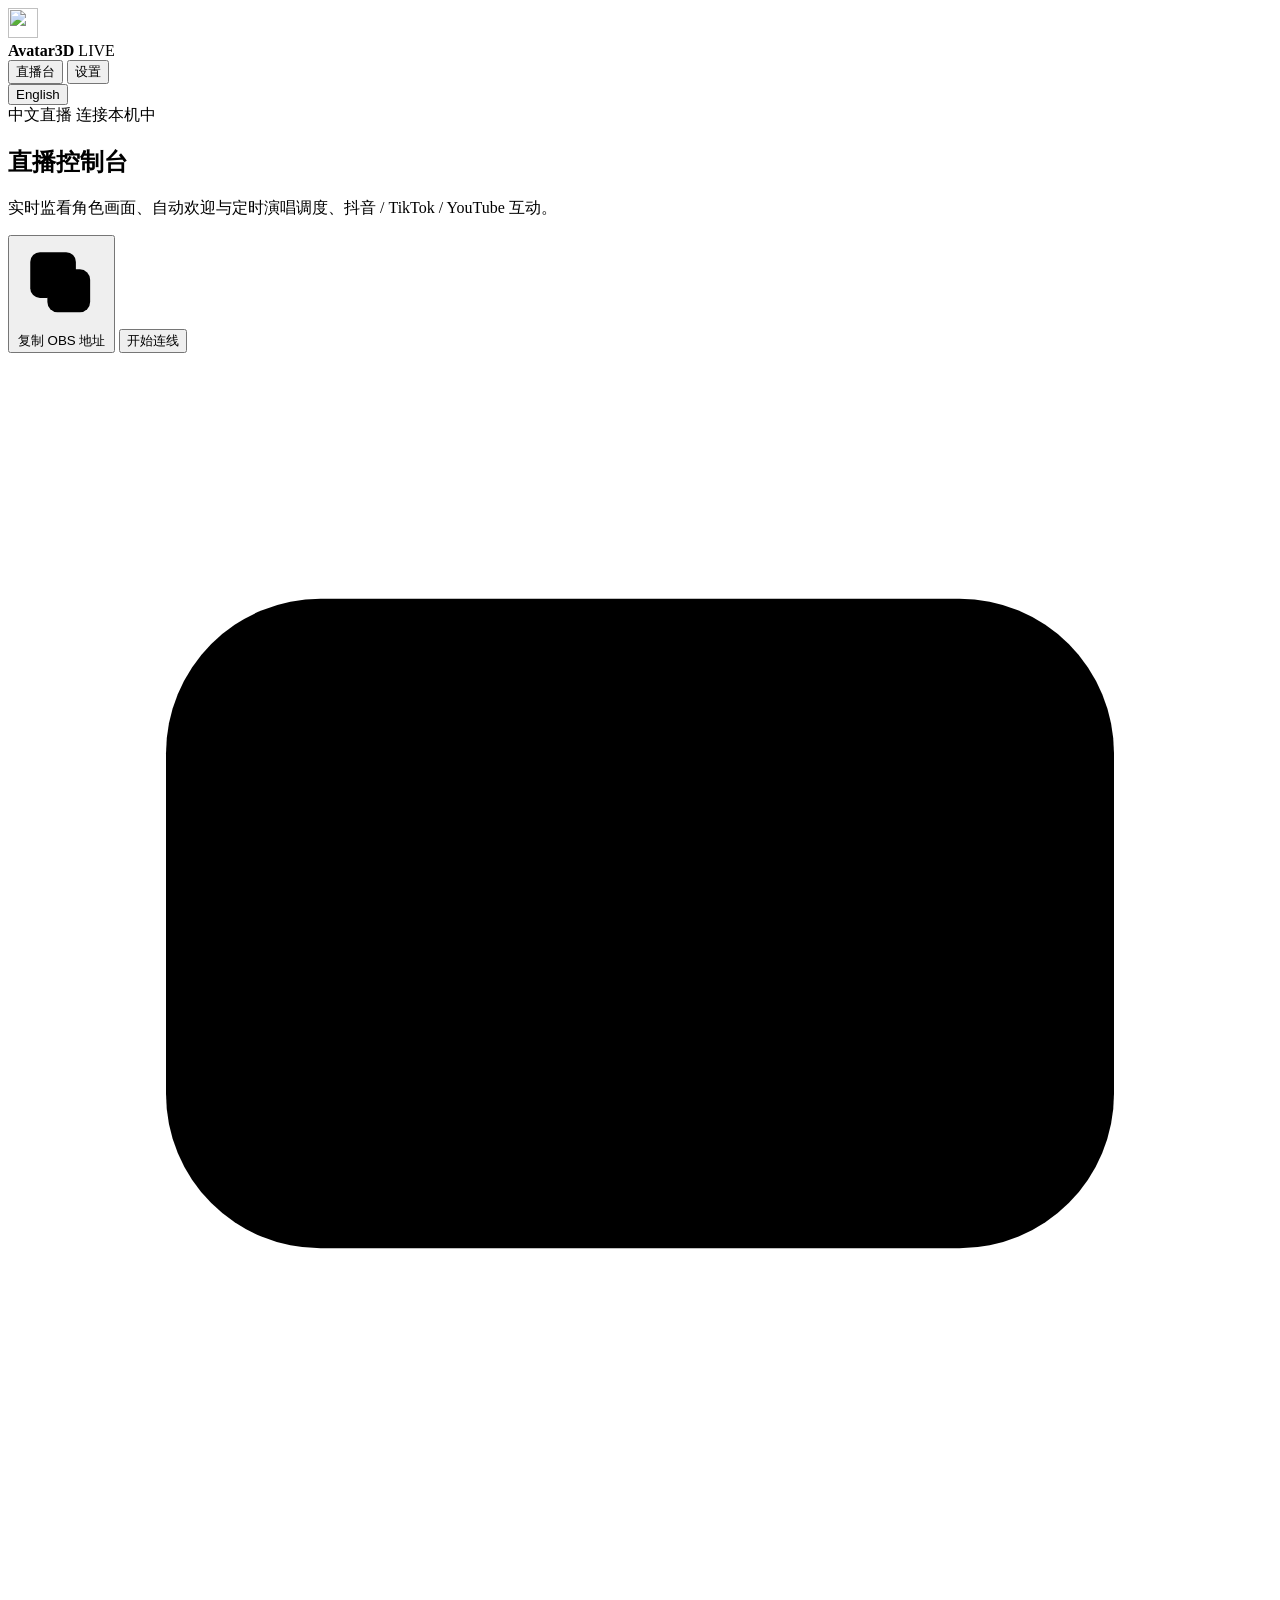
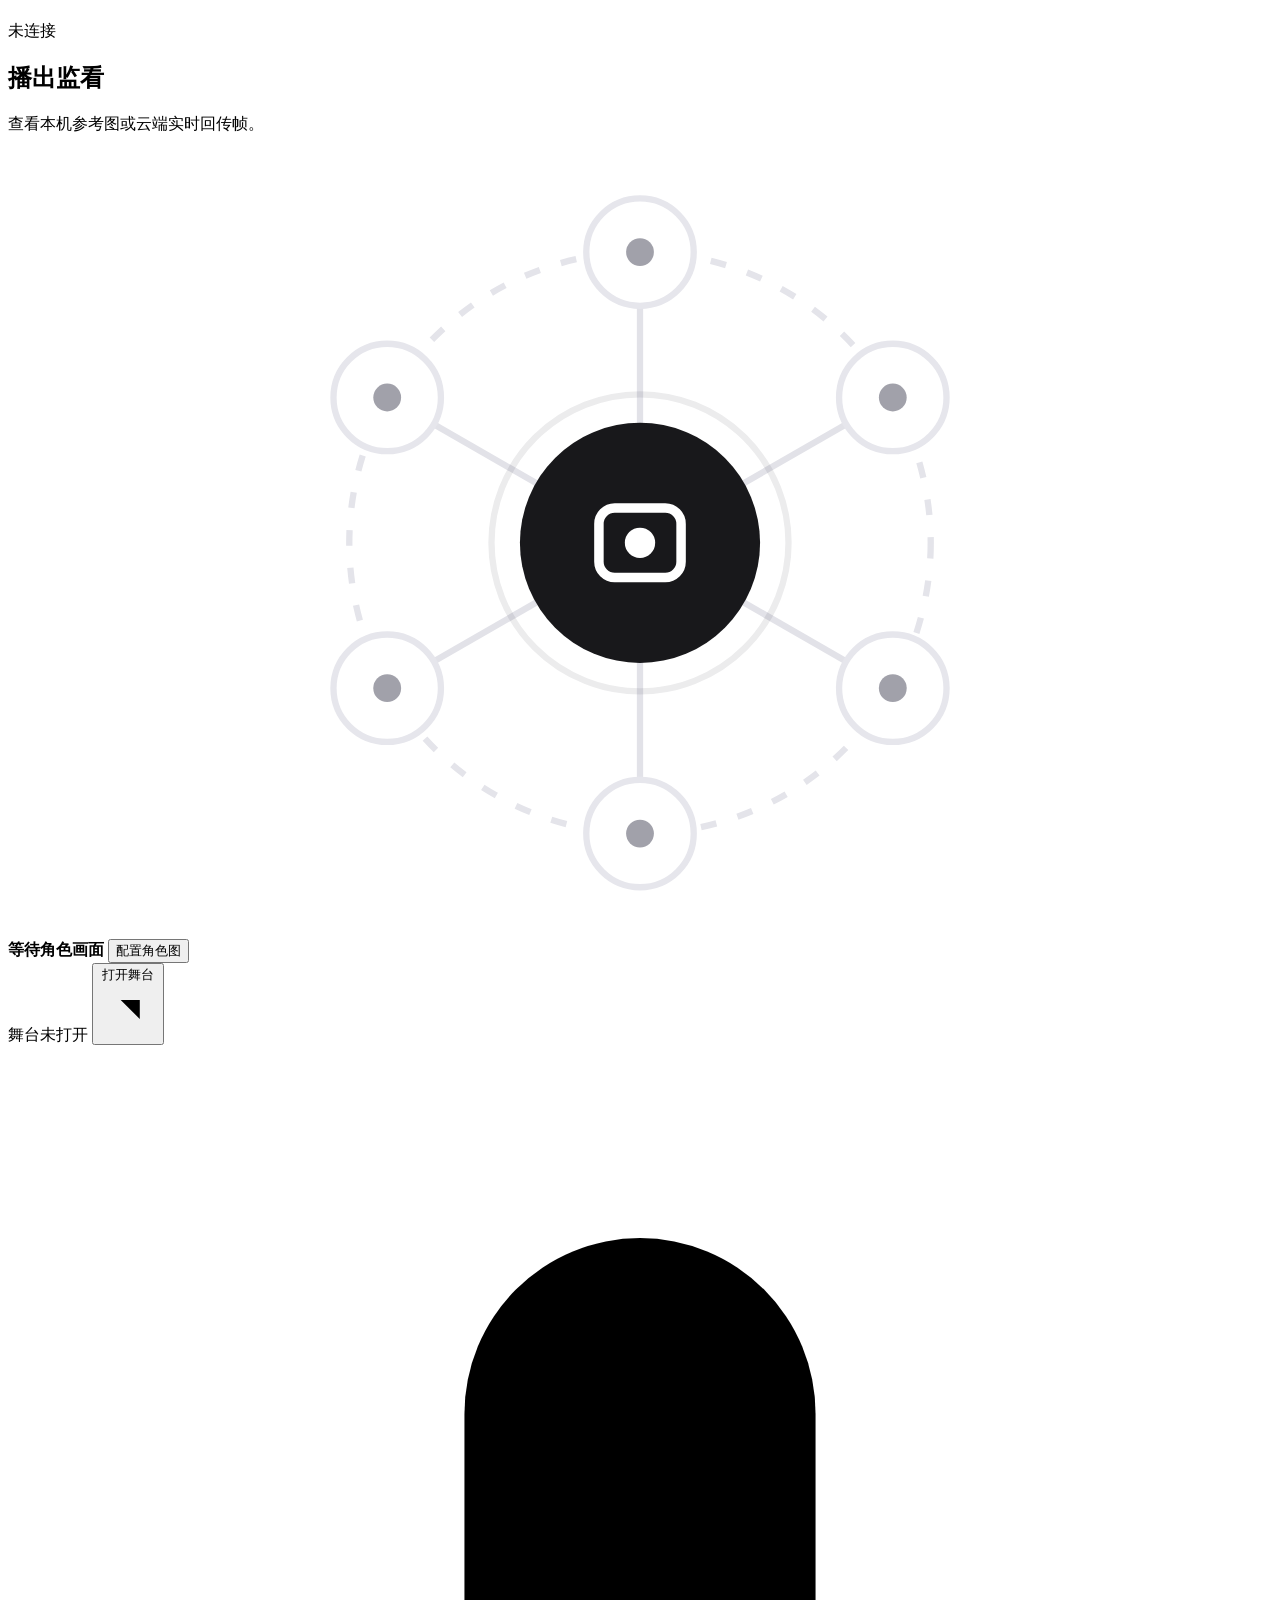
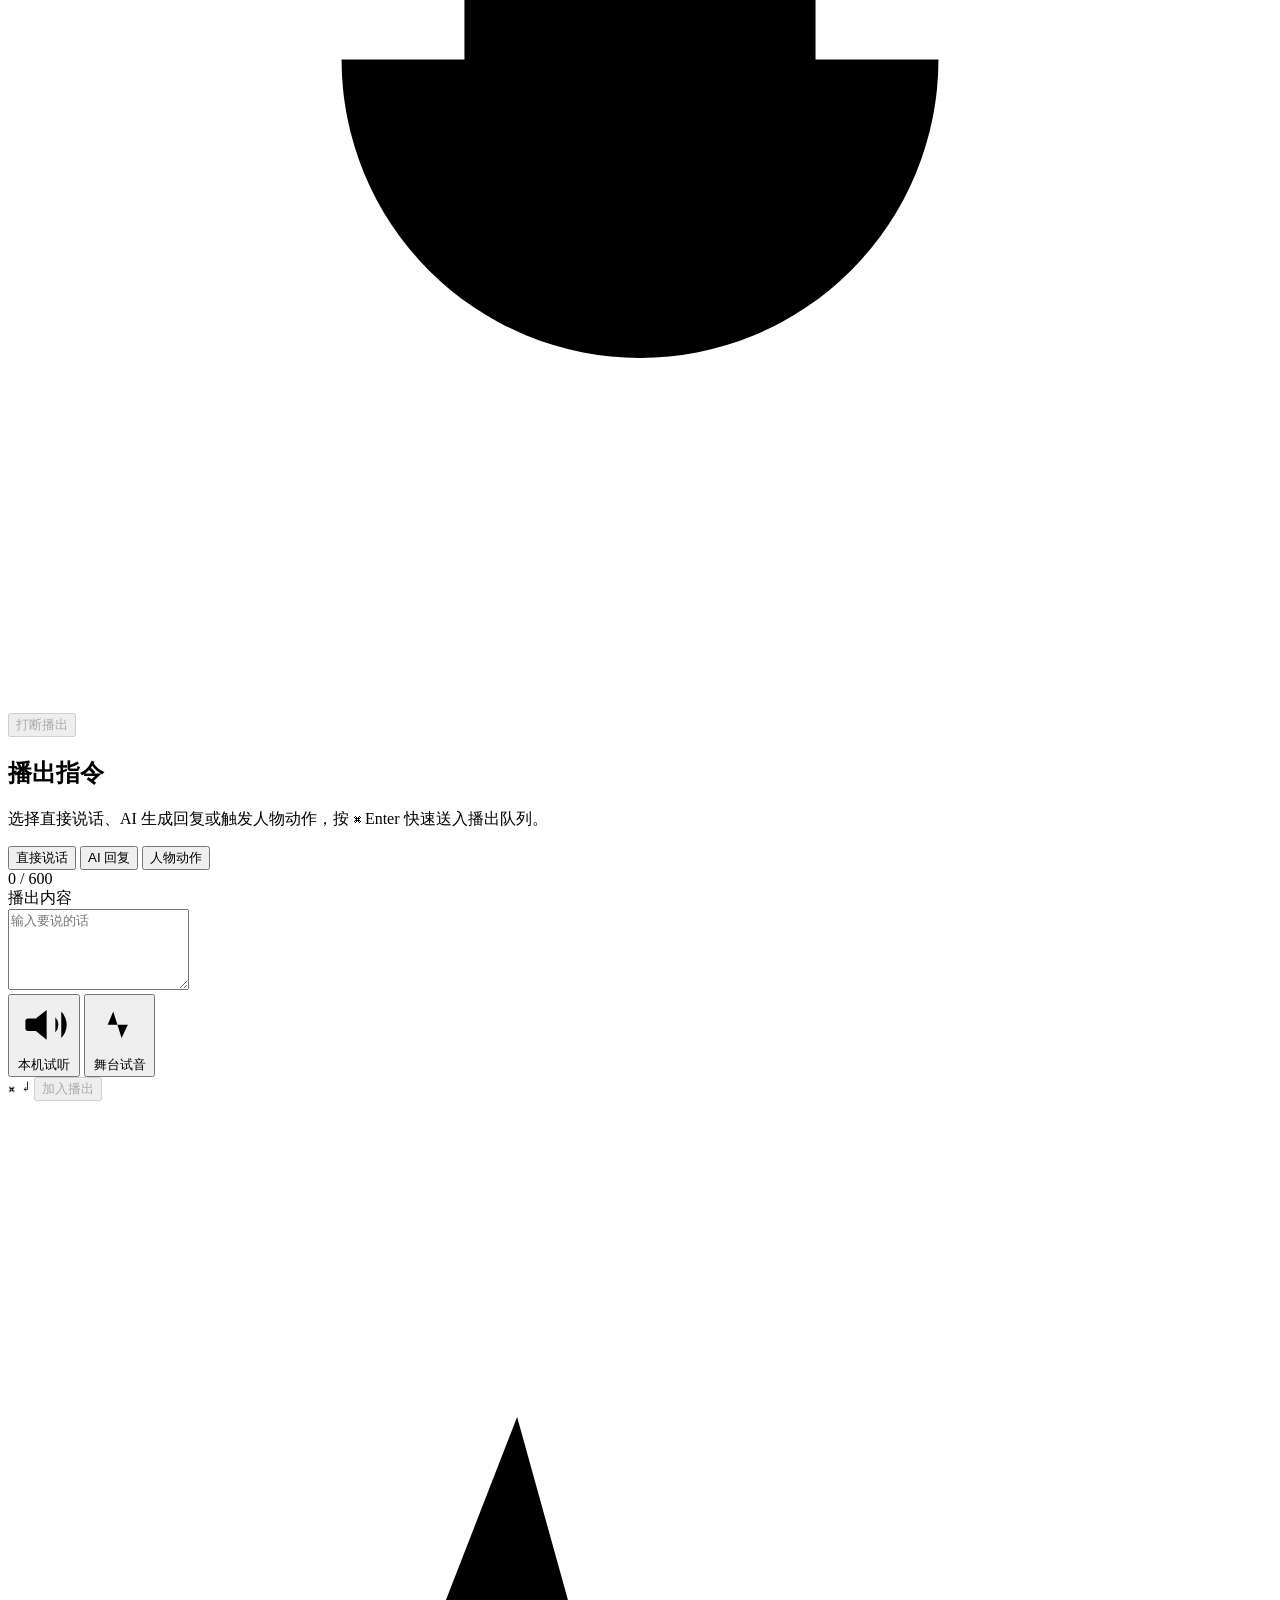
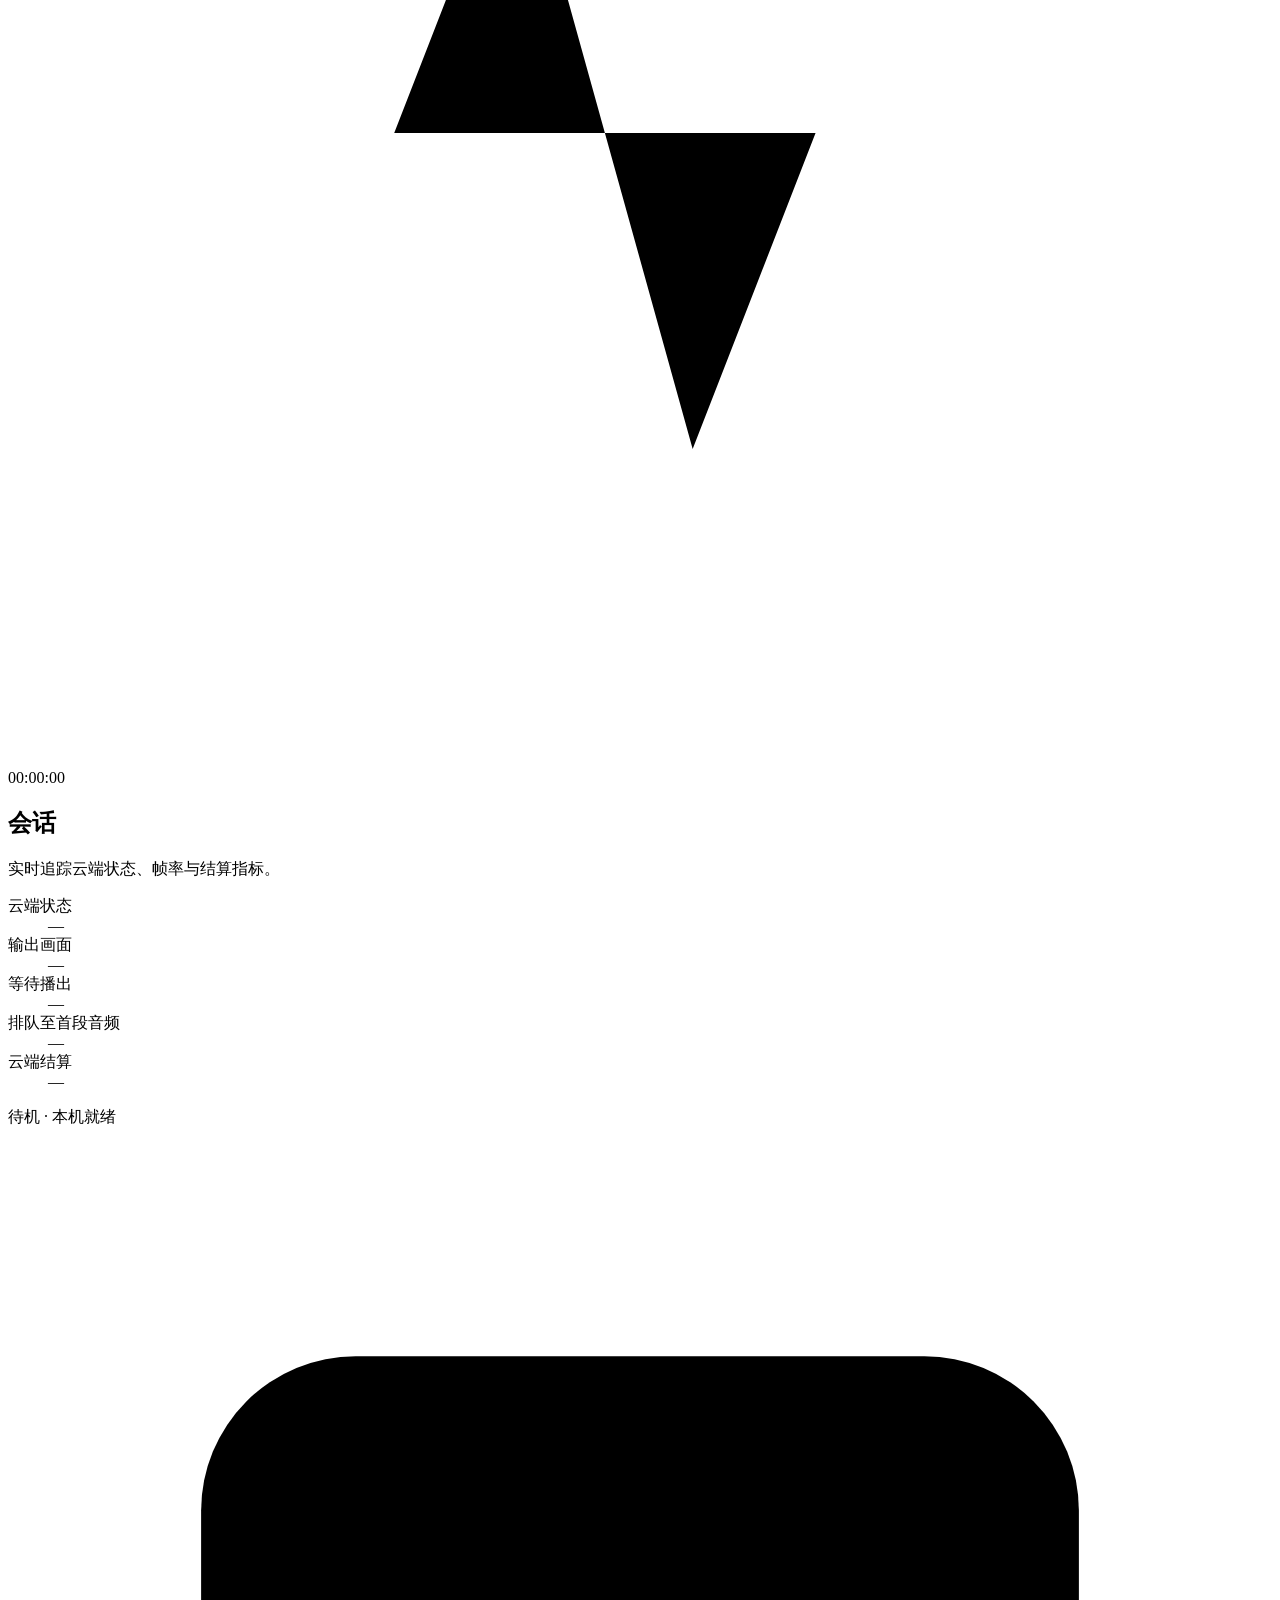
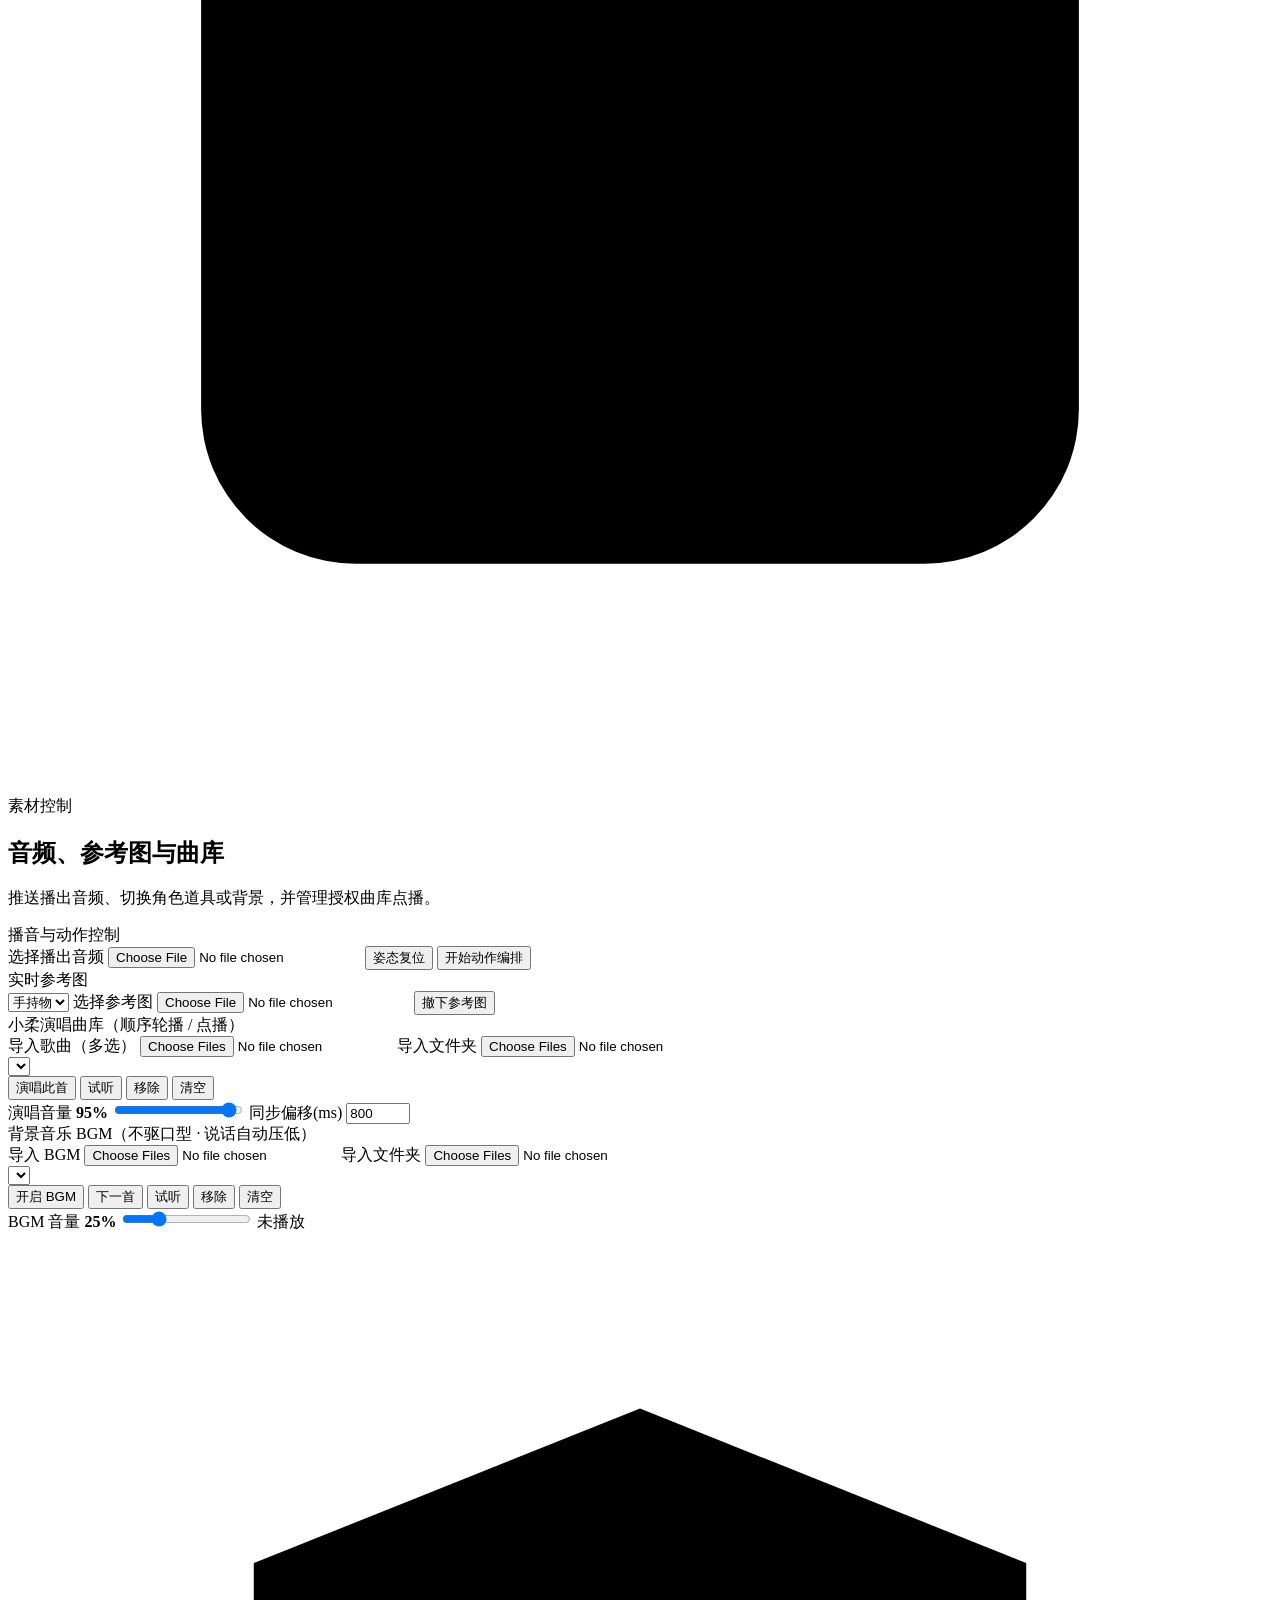
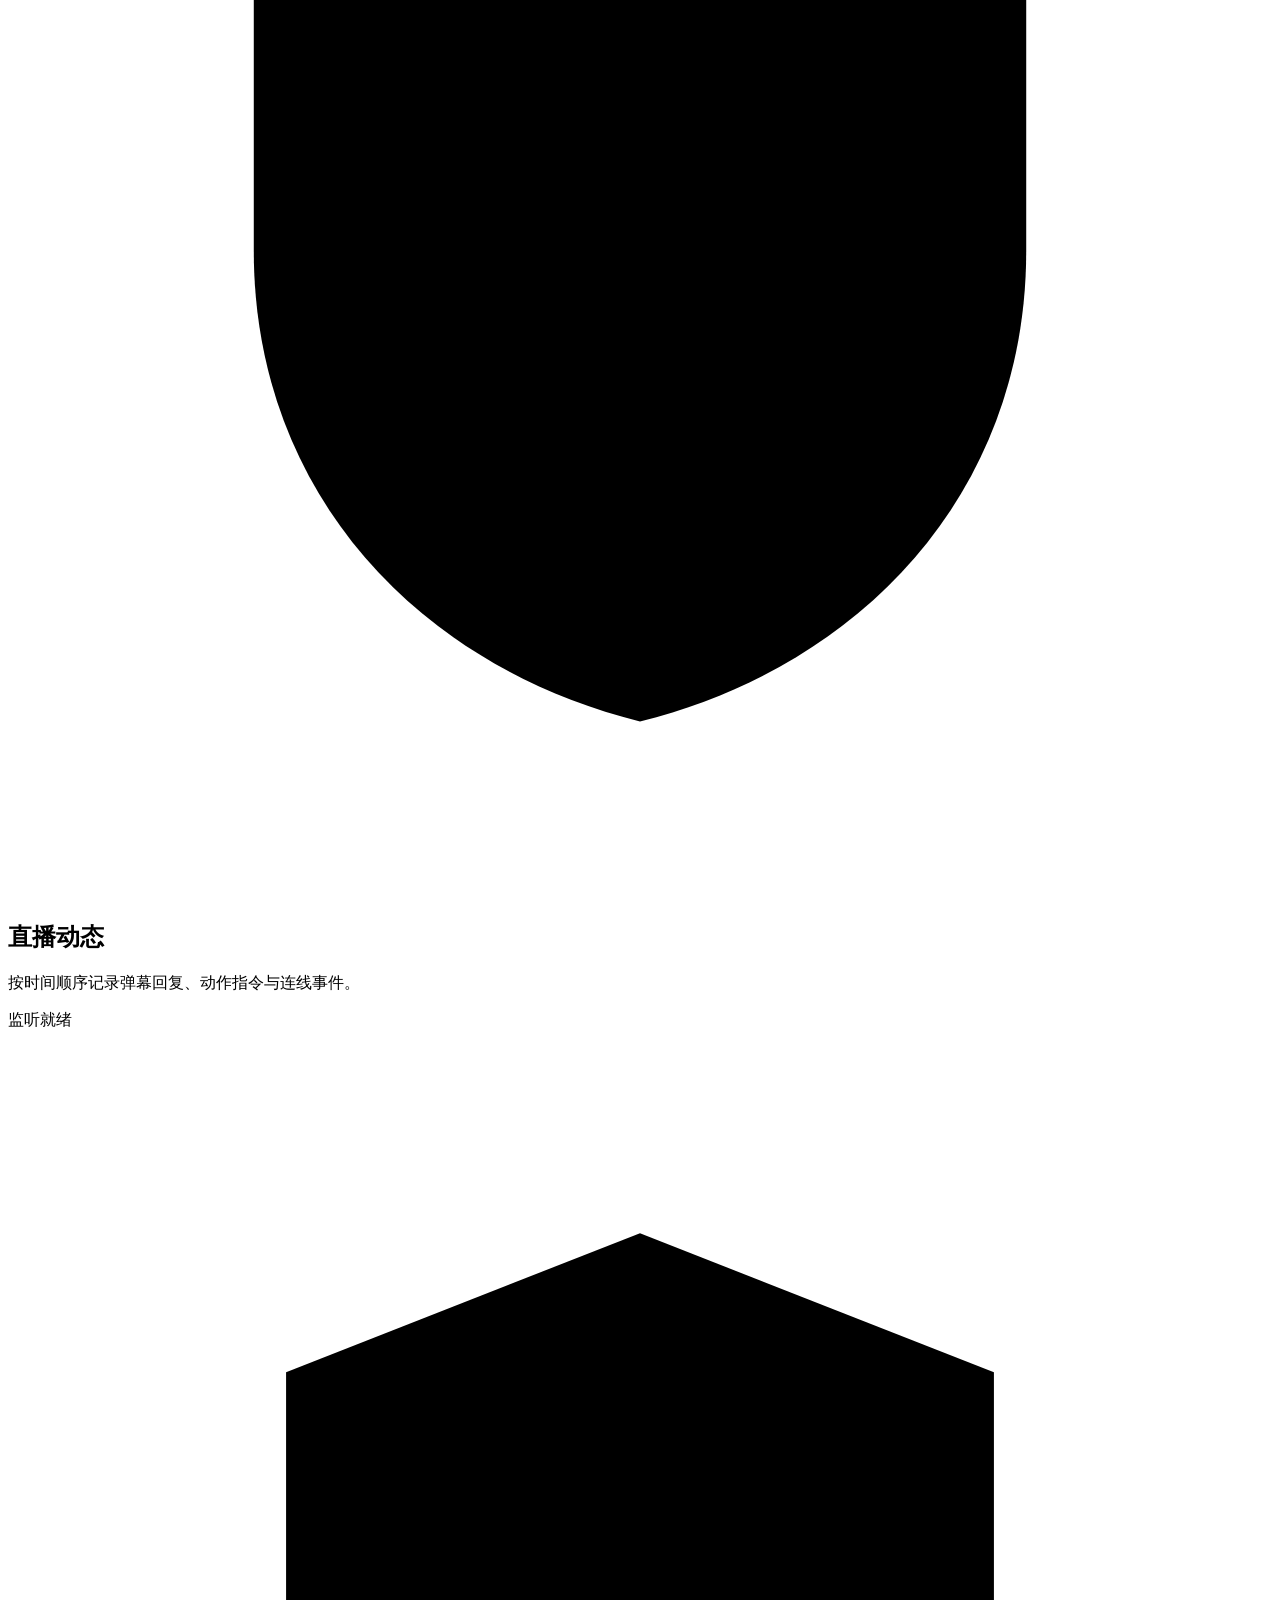
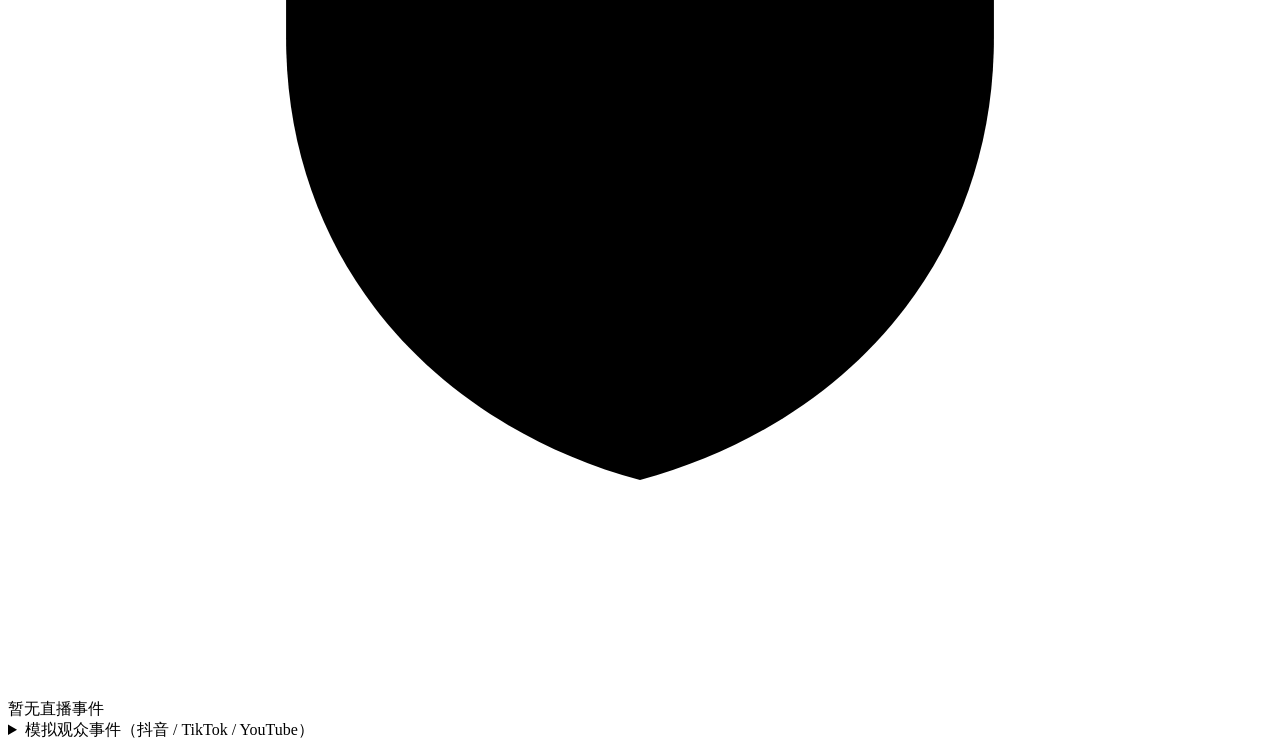
==== commit c9fa55dd: "feat(studio): merge broadcast controls and Douyin input from PR #1" ====
--- a/web/index.html
+++ b/web/index.html
@@ -23,10 +23,13 @@
           <button class="tab active" data-tab="desk" aria-current="page">直播台</button>
           <button class="tab" data-tab="config">设置</button>
         </nav>
-        <div class="top-state" role="status" aria-live="polite">
-          <span class="lang-chip" id="langChip">中文直播</span>
-          <i id="lamp" aria-hidden="true"></i>
-          <span id="phase">连接本机中</span>
+        <div class="top-end">
+          <button type="button" id="uiLang" class="ui-lang" aria-label="切换界面语言" title="切换界面语言">English</button>
+          <div class="top-state" role="status" aria-live="polite">
+            <span class="lang-chip" id="langChip">中文直播</span>
+            <i id="lamp" aria-hidden="true"></i>
+            <span id="phase">连接本机中</span>
+          </div>
         </div>
       </div>
     </header>
@@ -520,7 +523,59 @@
 
             <div class="fields">
               <div id="douyinCompanion" class="fields"></div>
+              <div class="pair">
+                <label>
+                  <span>直播平台（先选这一项）</span>
+                  <select name="live_platform" id="livePlatform" required>
+                    <option value="" disabled>请选择直播平台</option>
+                    <option value="douyin">抖音</option>
+                    <option value="youtube">YouTube</option>
+                    <option value="other">TikTok / 其他平台（外部工具接入）</option>
+                  </select>
+                </label>
+                <label>
+                  <span>收到普通弹幕后</span>
+                  <select name="audience_mode">
+                    <option value="review">仅显示，由主播处理</option>
+                    <option value="read">自动朗读</option>
+                    <option value="reply">自动生成回复</option>
+                  </select>
+                </label>
+              </div>
+              <label data-platform="douyin" hidden>
+                <span>抖音直播间号</span>
+                <input name="douyin_room" maxlength="200" spellcheck="false" placeholder="直播间号或 live.douyin.com 链接" />
+              </label>
+              <div class="service-banner" id="douyinState" data-platform="douyin" hidden></div>
+              <details class="sub-disclosure" data-platform="douyin" hidden>
+                <summary>高级：改用外部 douyinLive</summary>
+                <div class="sub-fields">
+                  <p class="meta">默认由 Avatar3D 直接连接直播间。只有内置连接失效、要临时换回外部 douyinLive 时才填程序路径，清空即恢复内置连接。</p>
+                  <label>
+                    <span>douyinLive 程序路径</span>
+                    <input name="douyin_program" spellcheck="false" autocomplete="off" placeholder="例如 /Users/你的用户名/douyinLive/douyinLive" />
+                  </label>
+                  <label>
+                    <span>douyinLive 端口</span>
+                    <input name="douyin_port" type="number" min="1" max="65535" required />
+                  </label>
+                </div>
+              </details>
+              <label data-platform="youtube" hidden>
+                <span>YouTube 直播视频 ID（API Key 在「连接凭据」里保存）</span>
+                <input name="youtube_video" maxlength="11" placeholder="11 位视频 ID" />
+              </label>
+              <p class="meta" data-platform="other" hidden>
+                由有授权的本机采集工具把弹幕推送进来。在「连接凭据」点「复制本机弹幕接入信息」，把地址和令牌填进采集工具。
+              </p>
               <div class="service-banner" id="modelState"></div>
+              <div class="service-progress" id="modelProgress" hidden>
+                <div class="service-progress-row">
+                  <span id="modelProgressStep"></span>
+                  <span class="mono" id="modelProgressValue"></span>
+                </div>
+                <div class="meter" role="progressbar" aria-labelledby="modelProgressStep"><span></span></div>
+              </div>
               <div class="pair">
                 <label>
                   <span>语言模型接口</span>
@@ -553,21 +608,6 @@
                   </div>
                 </div>
               </details>
-              <div class="pair">
-                <label>
-                  <span>YouTube 直播视频 ID</span>
-                  <input name="youtube_video" maxlength="11" placeholder="11 位视频 ID" />
-                </label>
-                <label>
-                  <span>收到普通弹幕后</span>
-                  <select name="audience_mode">
-                    <option value="review">仅显示，由主播处理</option>
-                    <option value="read">自动朗读</option>
-                    <option value="reply">自动生成回复</option>
-                  </select>
-                </label>
-              </div>
-
               <div class="toggle-group">
                 <label class="check">
                   <input type="checkbox" name="auto_welcome" />
@@ -674,6 +714,13 @@
 
             <div class="fields">
               <div class="service-banner" id="voiceState"></div>
+              <div class="service-progress" id="voiceProgress" hidden>
+                <div class="service-progress-row">
+                  <span id="voiceProgressStep"></span>
+                  <span class="mono" id="voiceProgressValue"></span>
+                </div>
+                <div class="meter" role="progressbar" aria-labelledby="voiceProgressStep"><span></span></div>
+              </div>
               <label>
                 <span>直播语言环境（单选）</span>
                 <select name="live_language" id="liveLanguage">
@@ -760,14 +807,14 @@
               </span>
               <span class="meta-badge mono">WS v5</span>
             </div>
-            <h2 id="h-obs">OBS 场景</h2>
-            <p class="cell-desc">连接本机 OBS WebSocket，一键建立「Avatar3D · 数字人」浏览器源。</p>
+            <h2 id="h-obs">OBS 场景与开播</h2>
+            <p class="cell-desc">连接本机 OBS WebSocket，建立「Avatar3D · 数字人」浏览器源，填好推流码后直接在这里开播。</p>
 
             <div class="fields">
               <div class="pair">
                 <label>
                   <span>本机 WebSocket 端口</span>
-                  <input id="obsPort" type="number" min="1" max="65535" value="4455" />
+                  <input id="obsPort" name="obs_port" type="number" min="1" max="65535" value="4455" required />
                 </label>
                 <label>
                   <span>OBS WebSocket 密码</span>
@@ -775,9 +822,26 @@
                 </label>
               </div>
               <div class="row wrap-row">
+                <button id="openObs" type="button">打开 OBS</button>
                 <button id="setupObs" type="button">建立 Avatar3D 场景</button>
                 <span class="meta" id="obsStatus"></span>
               </div>
+              <p class="meta obs-missing" id="obsMissing" hidden>
+                这台 Mac 上没有找到 OBS Studio。<a href="https://obsproject.com/download" target="_blank" rel="noopener noreferrer">下载 OBS</a>，装好后再点「打开 OBS」。
+              </p>
+              <label>
+                <span>推流地址（服务器）</span>
+                <input id="streamServer" type="text" inputmode="url" autocomplete="off" spellcheck="false" placeholder="rtmp://… 直播平台给的服务器地址" />
+              </label>
+              <label>
+                <span>推流码（串流密钥）</span>
+                <input id="streamKey" type="password" autocomplete="new-password" spellcheck="false" placeholder="直播平台给的推流码" />
+              </label>
+              <div class="row wrap-row">
+                <button id="saveStream" type="button">保存到 OBS</button>
+                <button id="obsLive" type="button" class="primary" disabled>开始直播</button>
+              </div>
+              <div class="service-banner" id="streamState"></div>
             </div>
 
             <div class="obs-flow" aria-hidden="true">
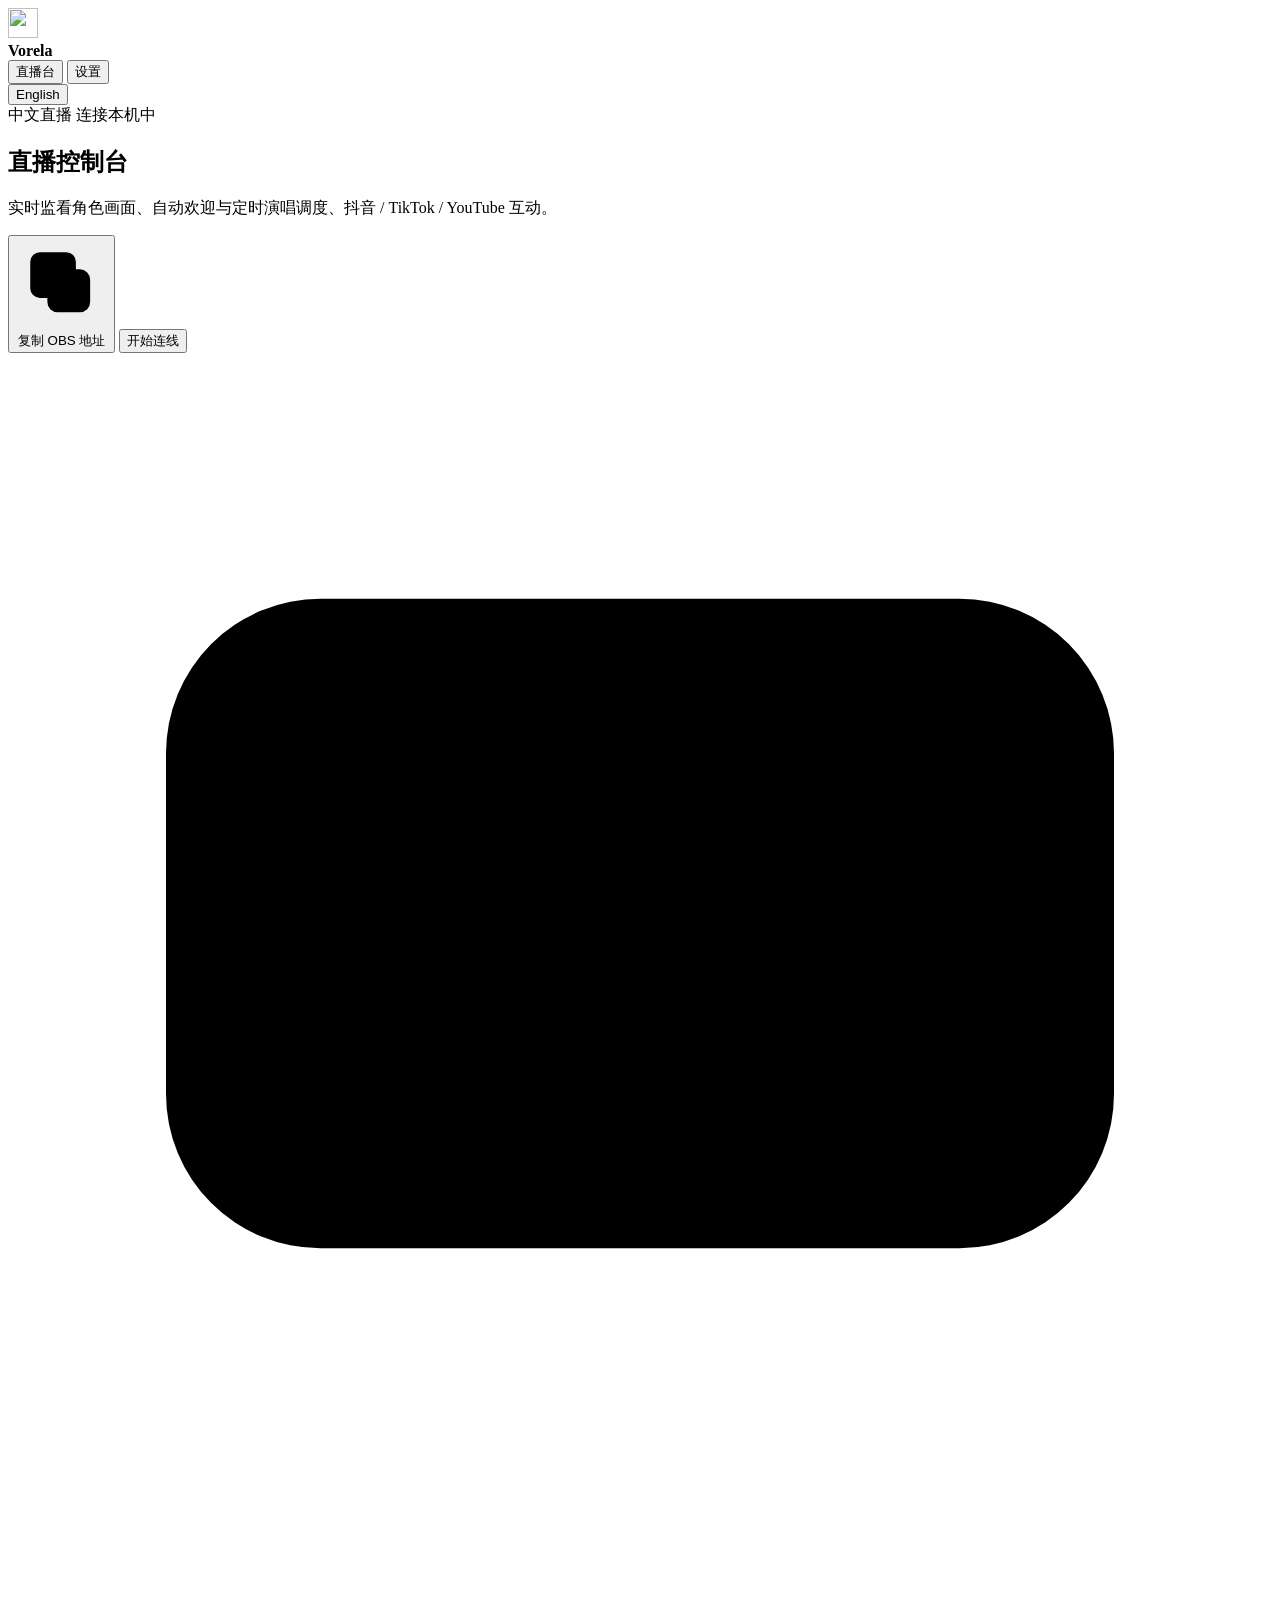
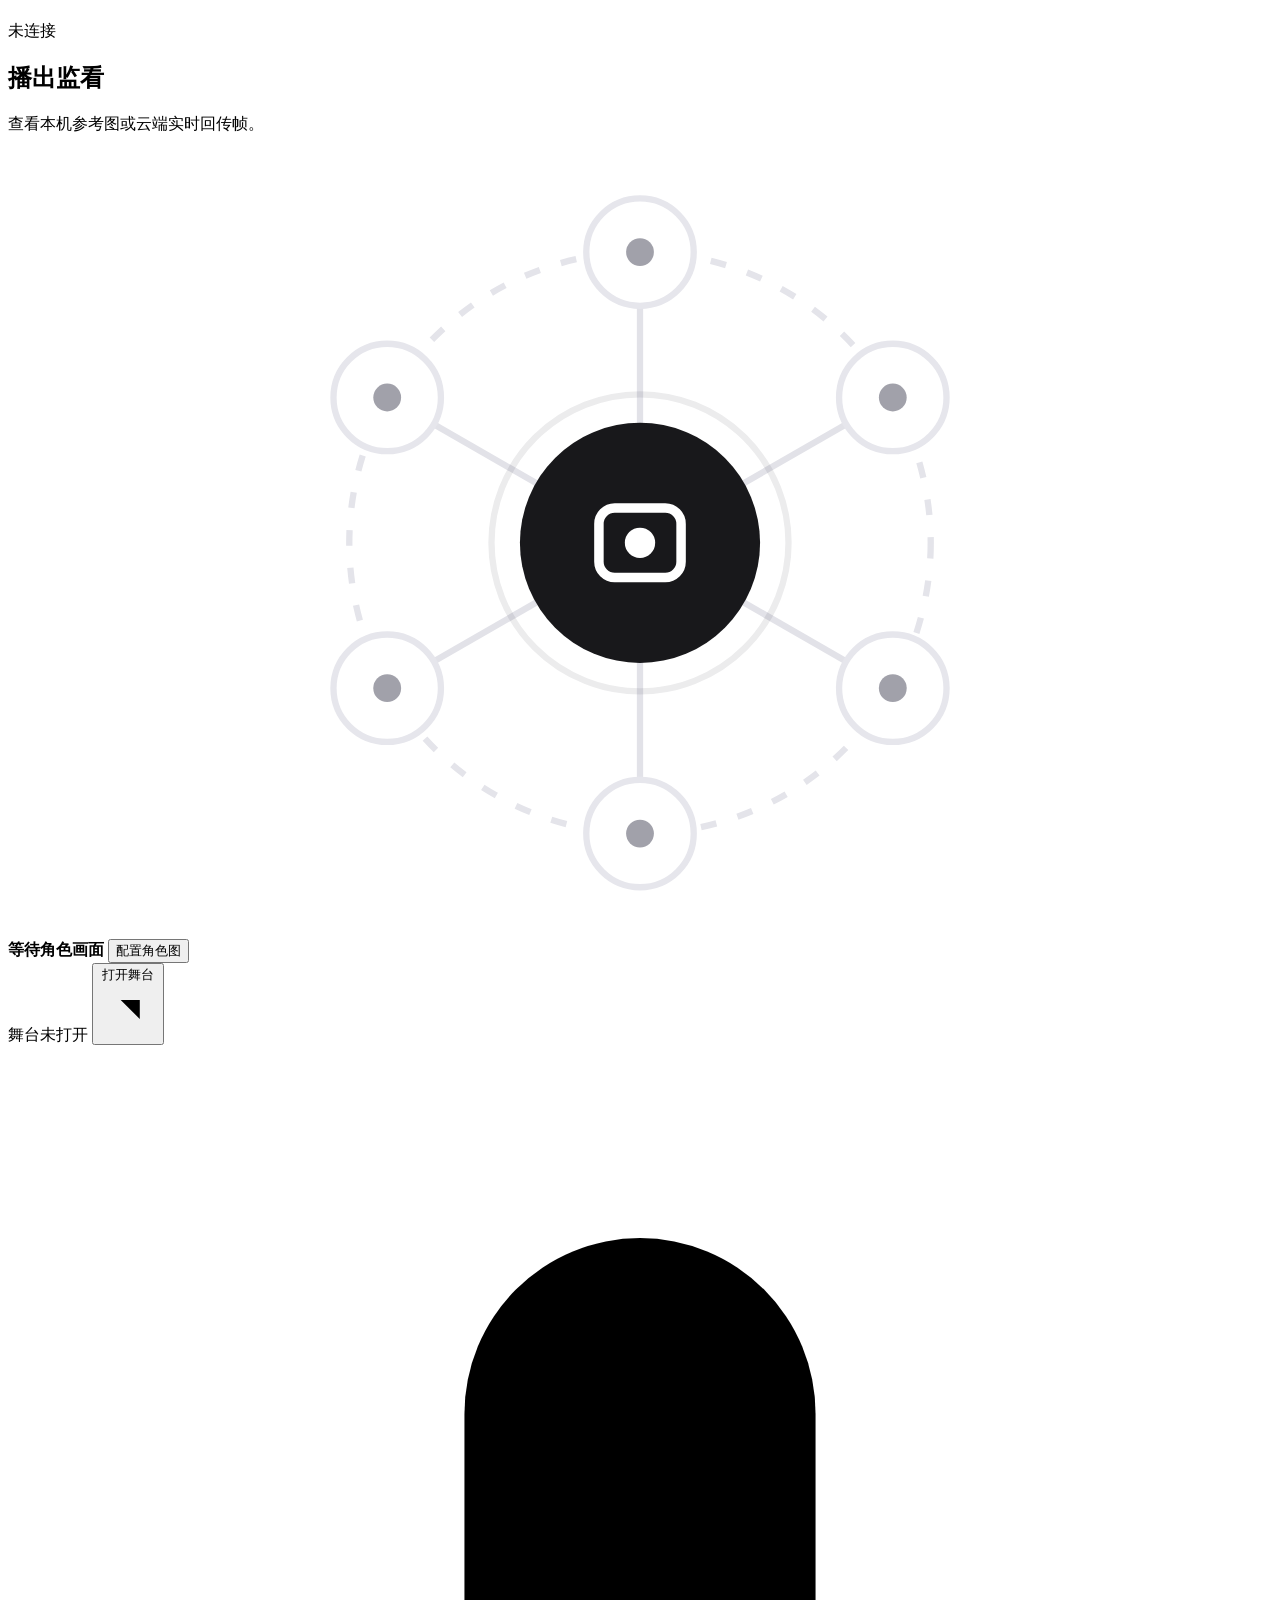
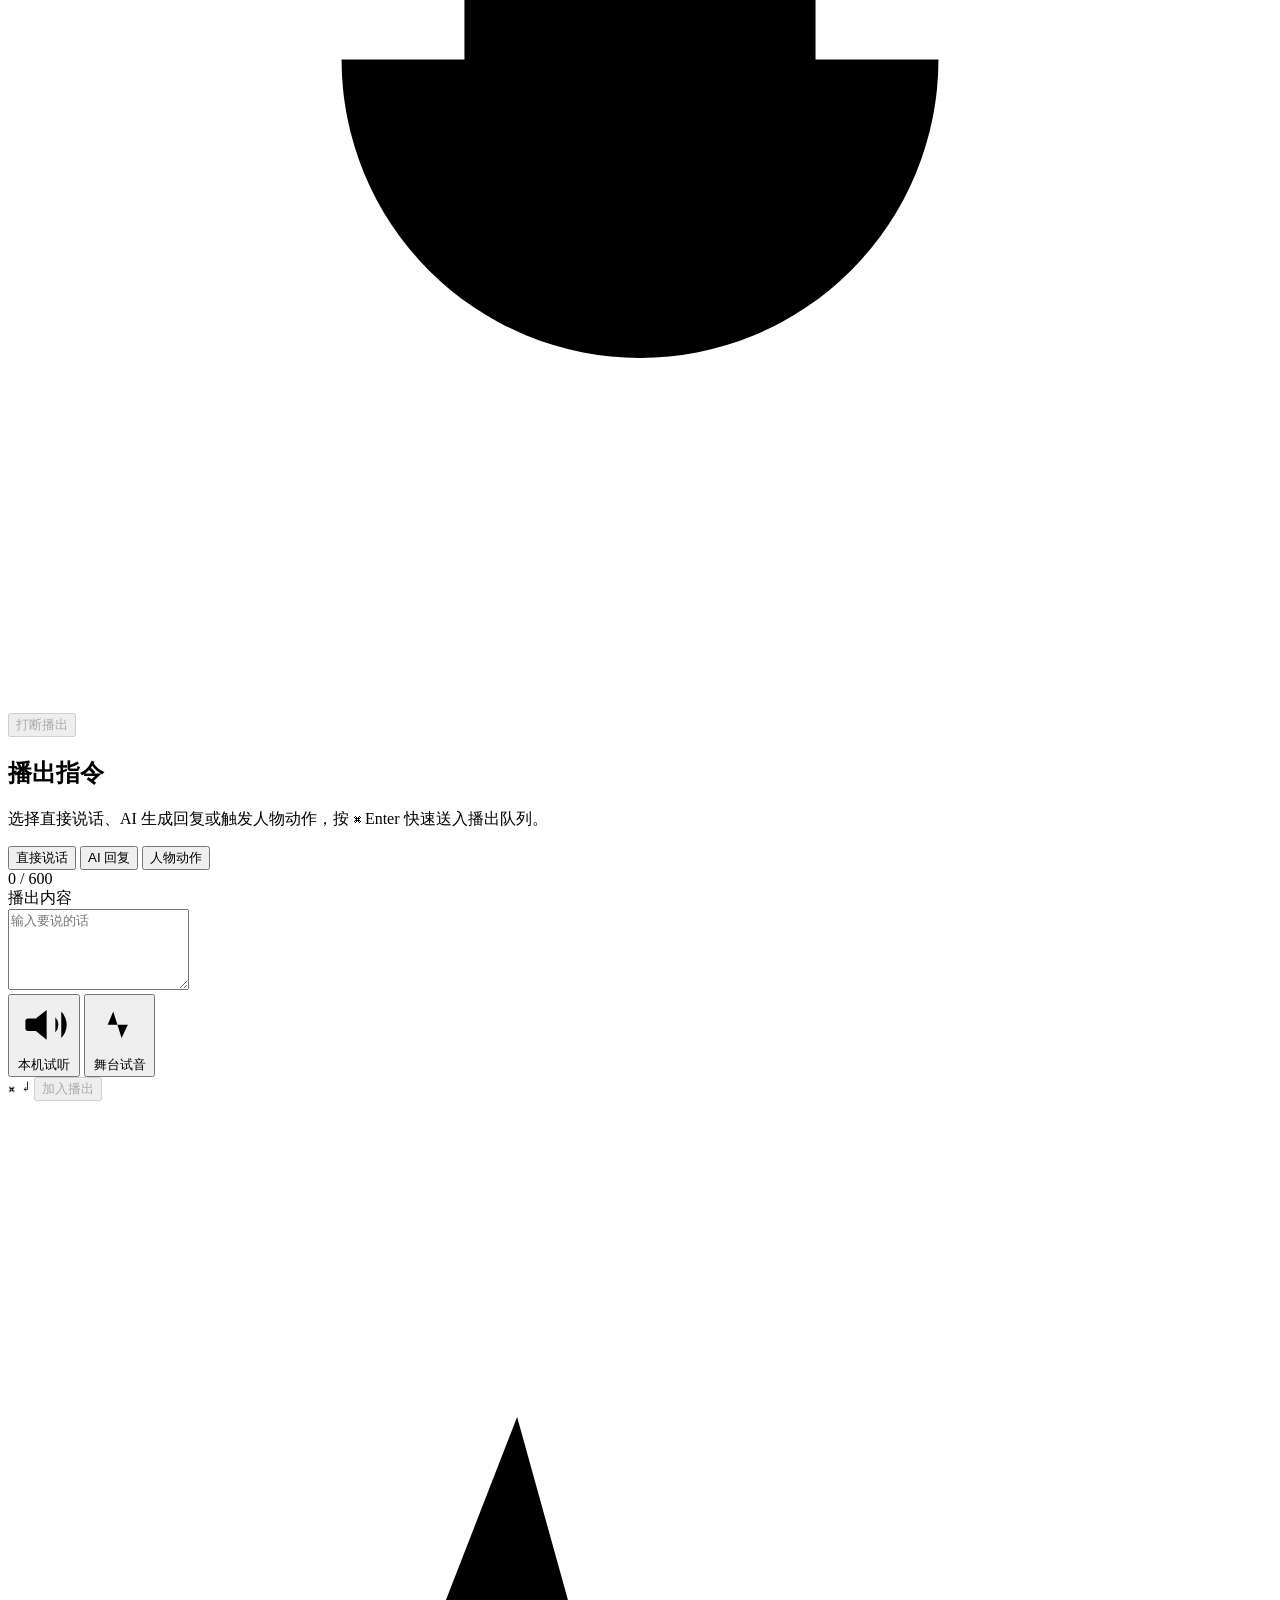
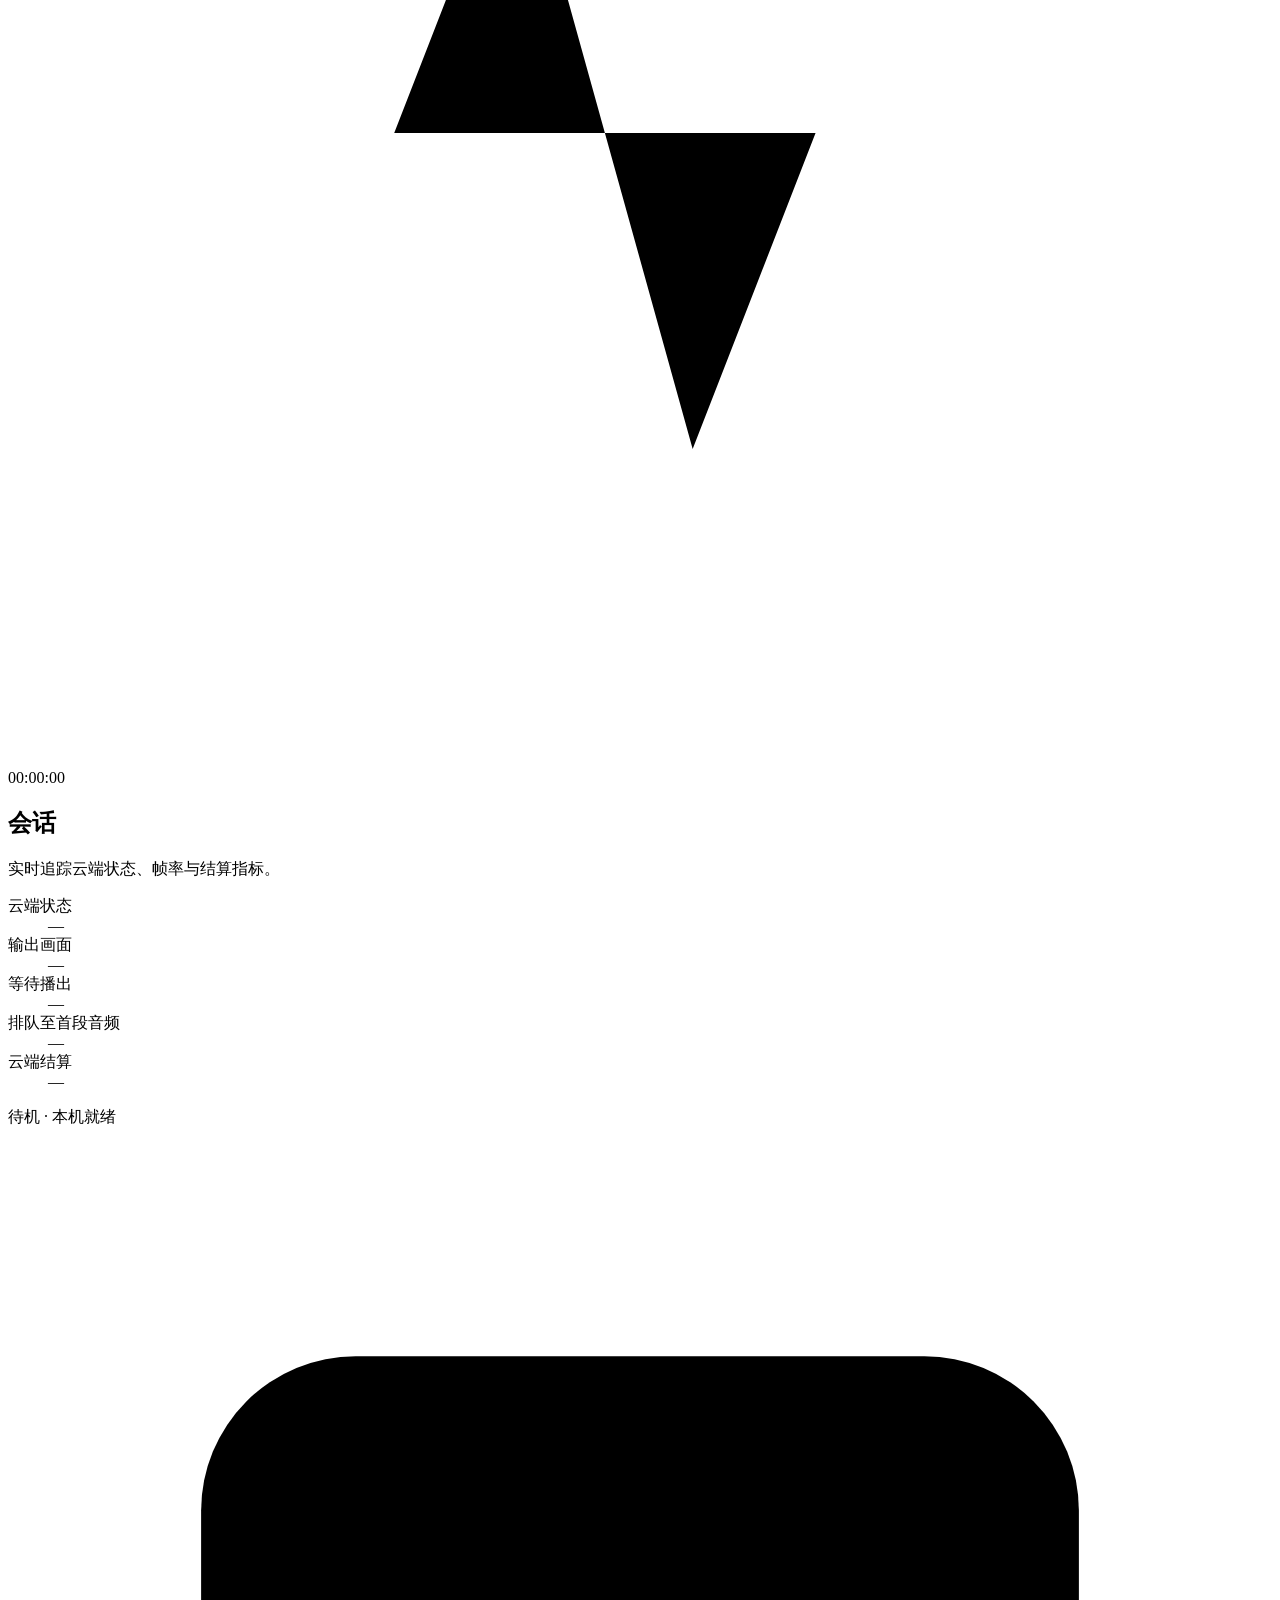
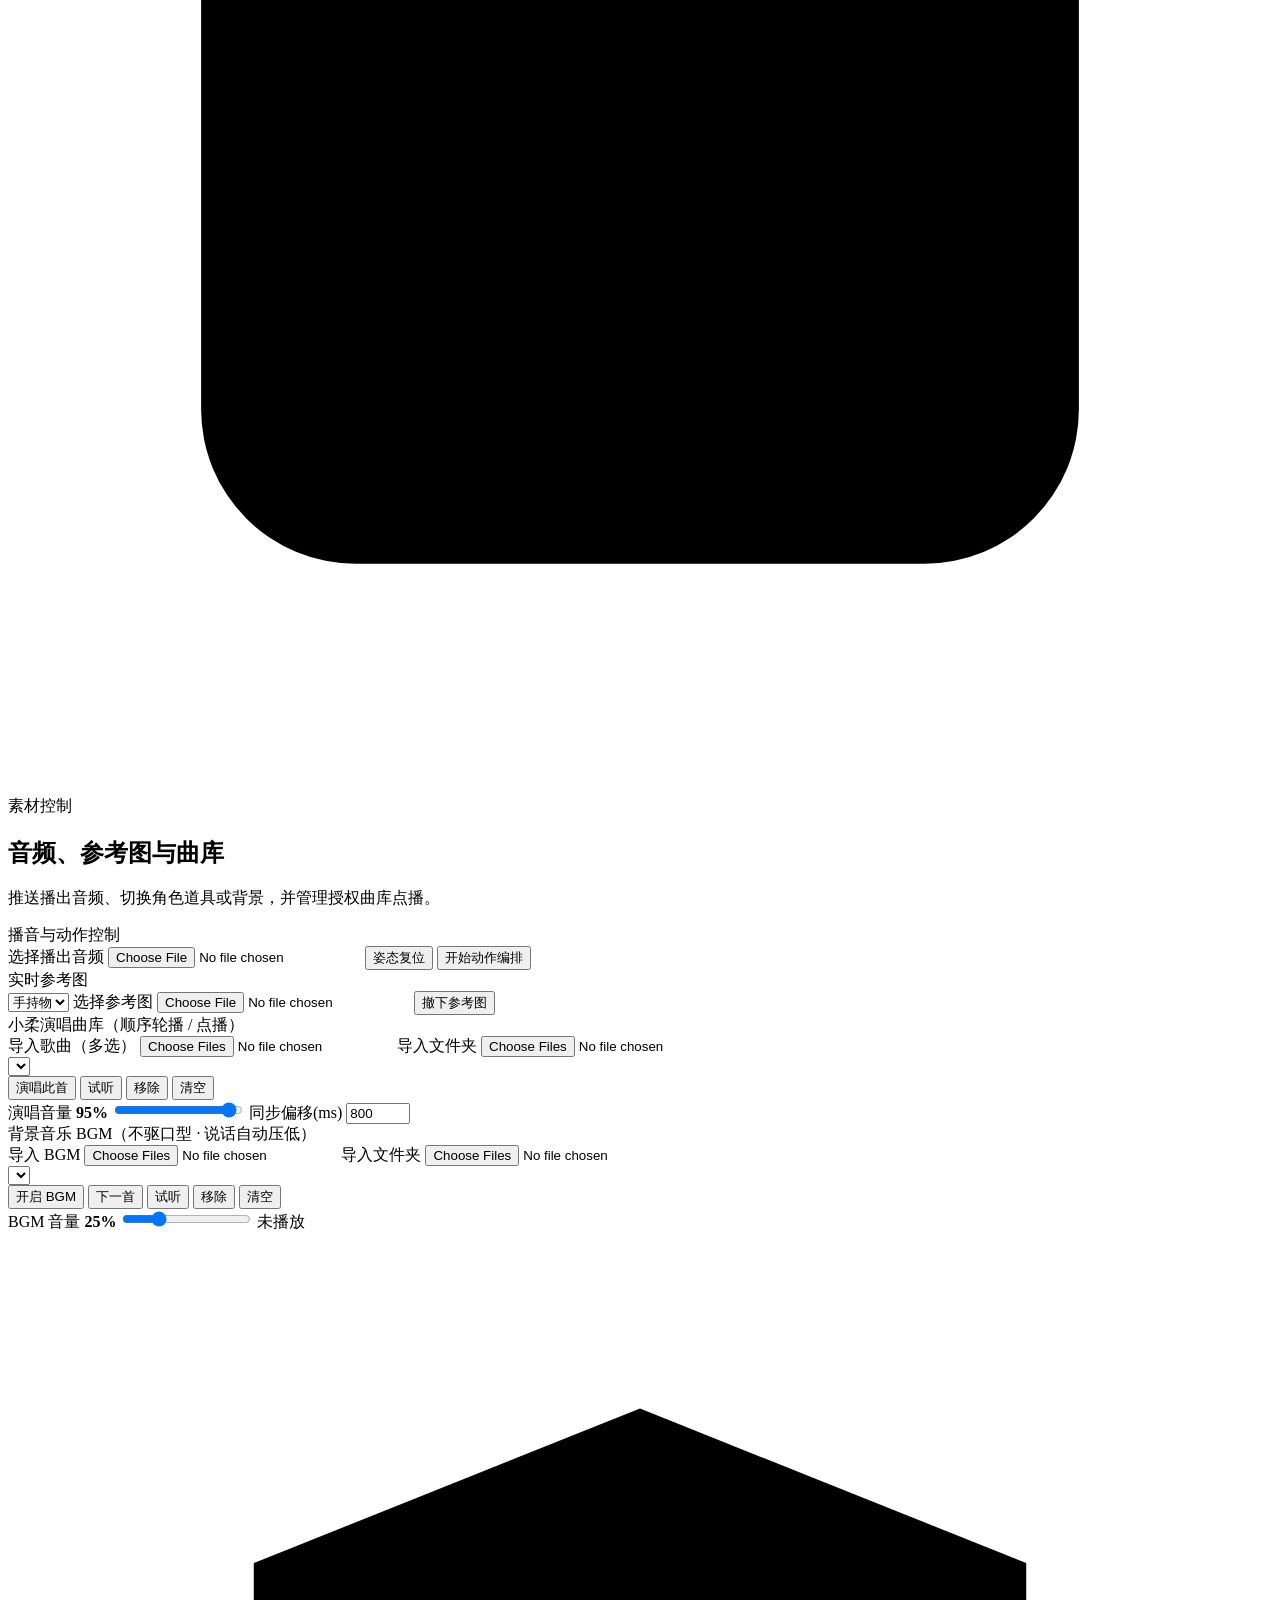
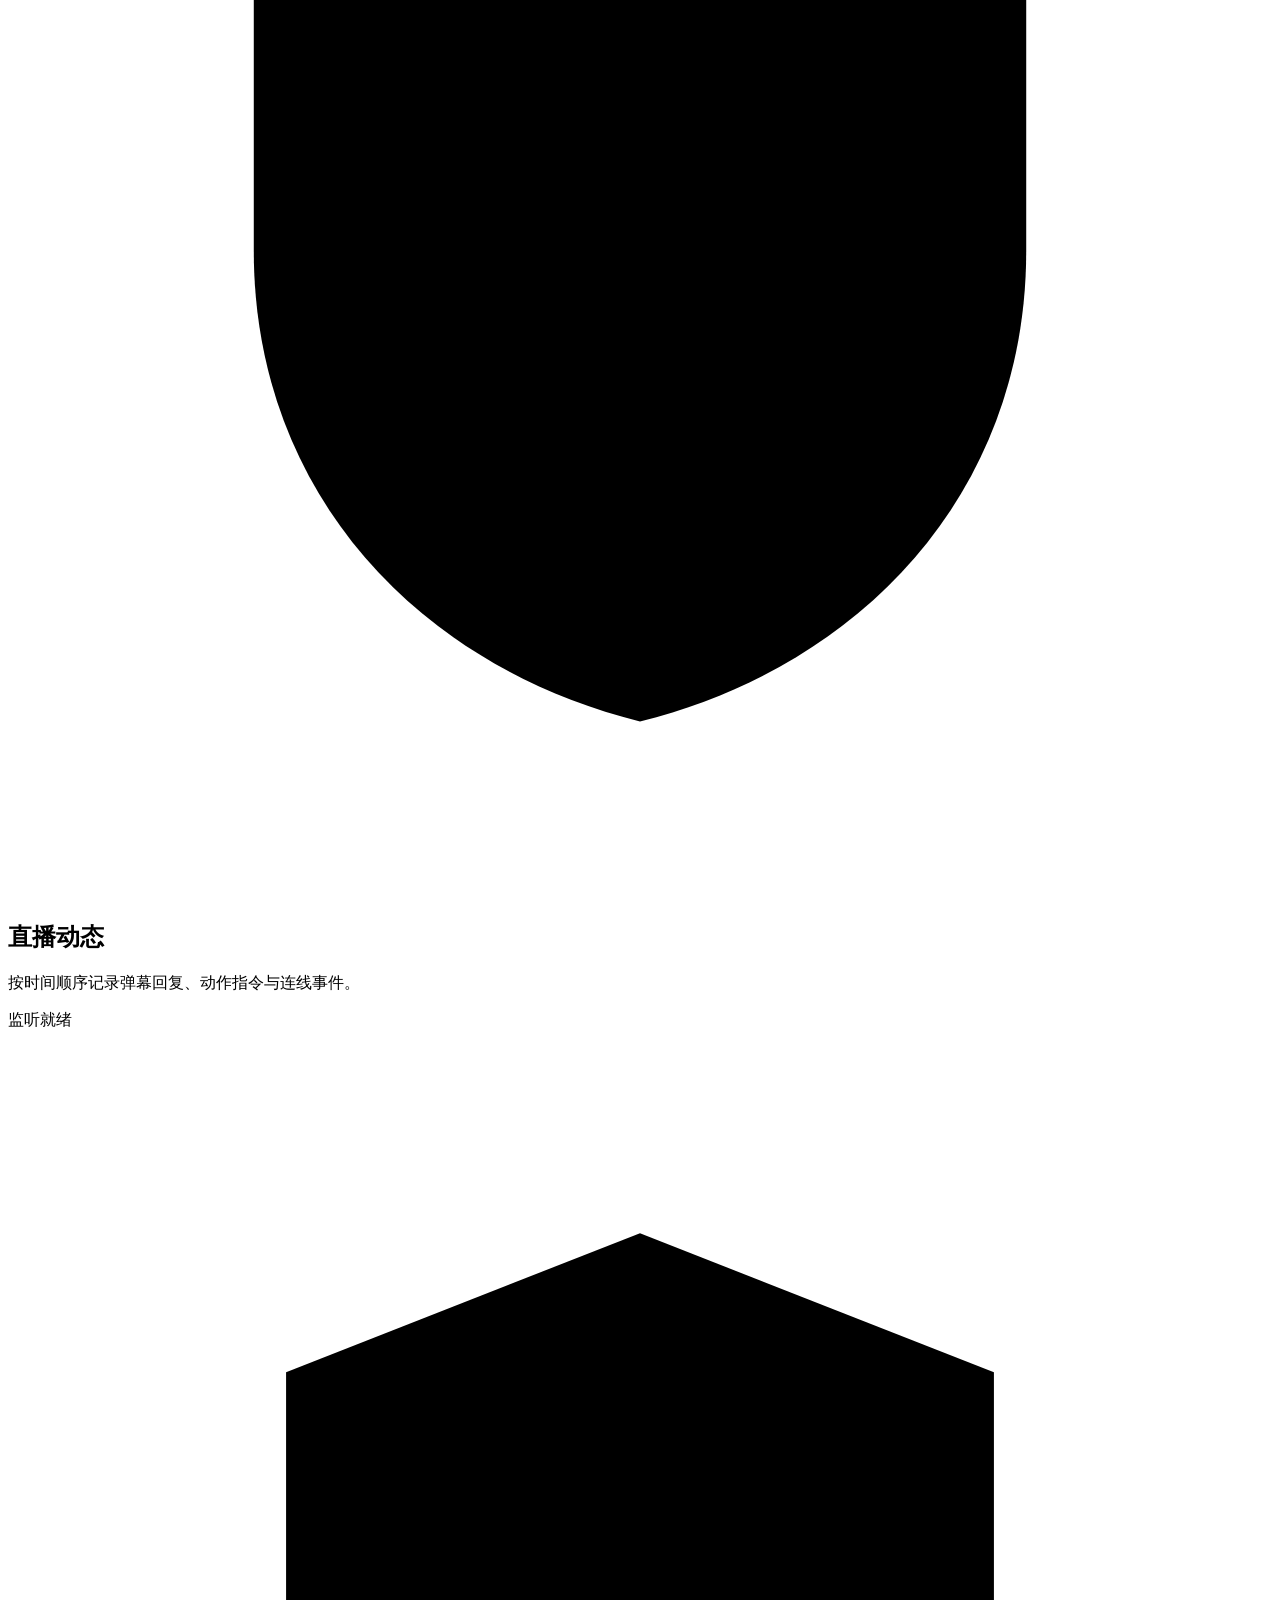
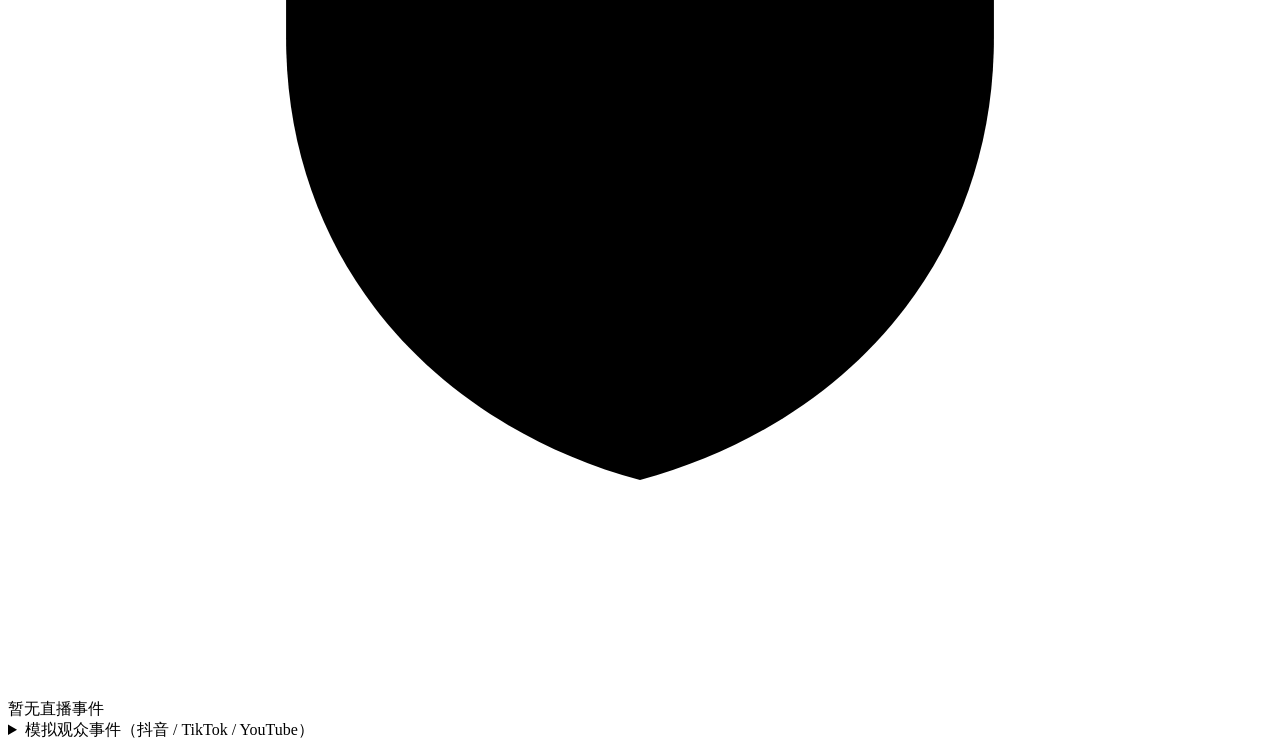
==== commit 4ea9d5b3: "feat(studio): 更名为 Vorela 并新增五个快捷动作" ====
--- a/web/index.html
+++ b/web/index.html
@@ -4,8 +4,8 @@
     <meta charset="utf-8" />
     <meta name="viewport" content="width=device-width,initial-scale=1,viewport-fit=cover" />
     <meta name="theme-color" content="#f5f5f7" />
-    <meta name="description" content="Avatar3D Live 本机角色互动直播控制台：实时监看画面、播音调度、弹幕互动与 OBS 场景集成。" />
-    <title>Avatar3D · 直播控制台</title>
+    <meta name="description" content="Vorela 本机角色互动直播控制台：实时监看画面、播音调度、弹幕互动与 OBS 场景集成。" />
+    <title>Vorela · 直播控制台</title>
     <link rel="icon" type="image/svg+xml" href="/mark.svg?v=2" />
     <link rel="stylesheet" href="/style.css" />
   </head>
@@ -15,8 +15,7 @@
         <div class="brand">
           <img src="/mark.svg" alt="" width="30" height="30" />
           <div class="brand-text">
-            <strong>Avatar3D</strong>
-            <span class="brand-en">LIVE</span>
+            <strong>Vorela</strong>
           </div>
         </div>
         <nav class="nav-track" aria-label="主导航">
@@ -149,6 +148,14 @@
                 <span class="char-hint mono" id="charCount">0 / 600</span>
               </div>
 
+              <div class="row" id="quickActions" role="group" aria-label="常用动作" hidden>
+                <button type="button" id="restChin" data-action="用一只手轻托脸颊，头微微侧倾，看向镜头" disabled>托腮</button>
+                <button type="button" id="handHeart" data-action="双手在胸前比出爱心，微笑看向镜头" disabled>比心</button>
+                <button type="button" id="brushHair" data-action="抬起一只手，将脸侧的头发轻轻拨到耳后" disabled>撩头发</button>
+                <button type="button" id="wave" data-action="微笑看向镜头，抬起一只手左右挥动两次" disabled>挥手</button>
+                <button type="button" id="nod" data-action="看向镜头，轻轻点头两次" disabled>点头</button>
+              </div>
+
               <label class="sr" for="line">播出内容</label>
               <div class="composer-input-wrap">
                 <textarea id="line" rows="5" maxlength="600" placeholder="输入要说的话"></textarea>
@@ -522,7 +529,6 @@
             <h2 id="h-interact">互动、自动播报与弹幕</h2>
 
             <div class="fields">
-              <div id="douyinCompanion" class="fields"></div>
               <div class="pair">
                 <label>
                   <span>直播平台（先选这一项）</span>
@@ -550,7 +556,7 @@
               <details class="sub-disclosure" data-platform="douyin" hidden>
                 <summary>高级：改用外部 douyinLive</summary>
                 <div class="sub-fields">
-                  <p class="meta">默认由 Avatar3D 直接连接直播间。只有内置连接失效、要临时换回外部 douyinLive 时才填程序路径，清空即恢复内置连接。</p>
+                  <p class="meta">默认由 Vorela 直接连接直播间。只有内置连接失效、要临时换回外部 douyinLive 时才填程序路径，清空即恢复内置连接。</p>
                   <label>
                     <span>douyinLive 程序路径</span>
                     <input name="douyin_program" spellcheck="false" autocomplete="off" placeholder="例如 /Users/你的用户名/douyinLive/douyinLive" />
@@ -808,7 +814,7 @@
               <span class="meta-badge mono">WS v5</span>
             </div>
             <h2 id="h-obs">OBS 场景与开播</h2>
-            <p class="cell-desc">连接本机 OBS WebSocket，建立「Avatar3D · 数字人」浏览器源，填好推流码后直接在这里开播。</p>
+            <p class="cell-desc">连接本机 OBS WebSocket，建立「Vorela · 数字人」浏览器源，填好推流码后直接在这里开播。</p>
 
             <div class="fields">
               <div class="pair">
@@ -823,7 +829,7 @@
               </div>
               <div class="row wrap-row">
                 <button id="openObs" type="button">打开 OBS</button>
-                <button id="setupObs" type="button">建立 Avatar3D 场景</button>
+                <button id="setupObs" type="button">建立 Vorela 场景</button>
                 <span class="meta" id="obsStatus"></span>
               </div>
               <p class="meta obs-missing" id="obsMissing" hidden>
@@ -869,7 +875,7 @@
             </svg>
             <span id="dataPath" class="mono"></span>
           </div>
-          <button id="quit" class="btn-quit">退出 Avatar3D</button>
+          <button id="quit" class="btn-quit">退出 Vorela</button>
         </div>
       </section>
     </main>
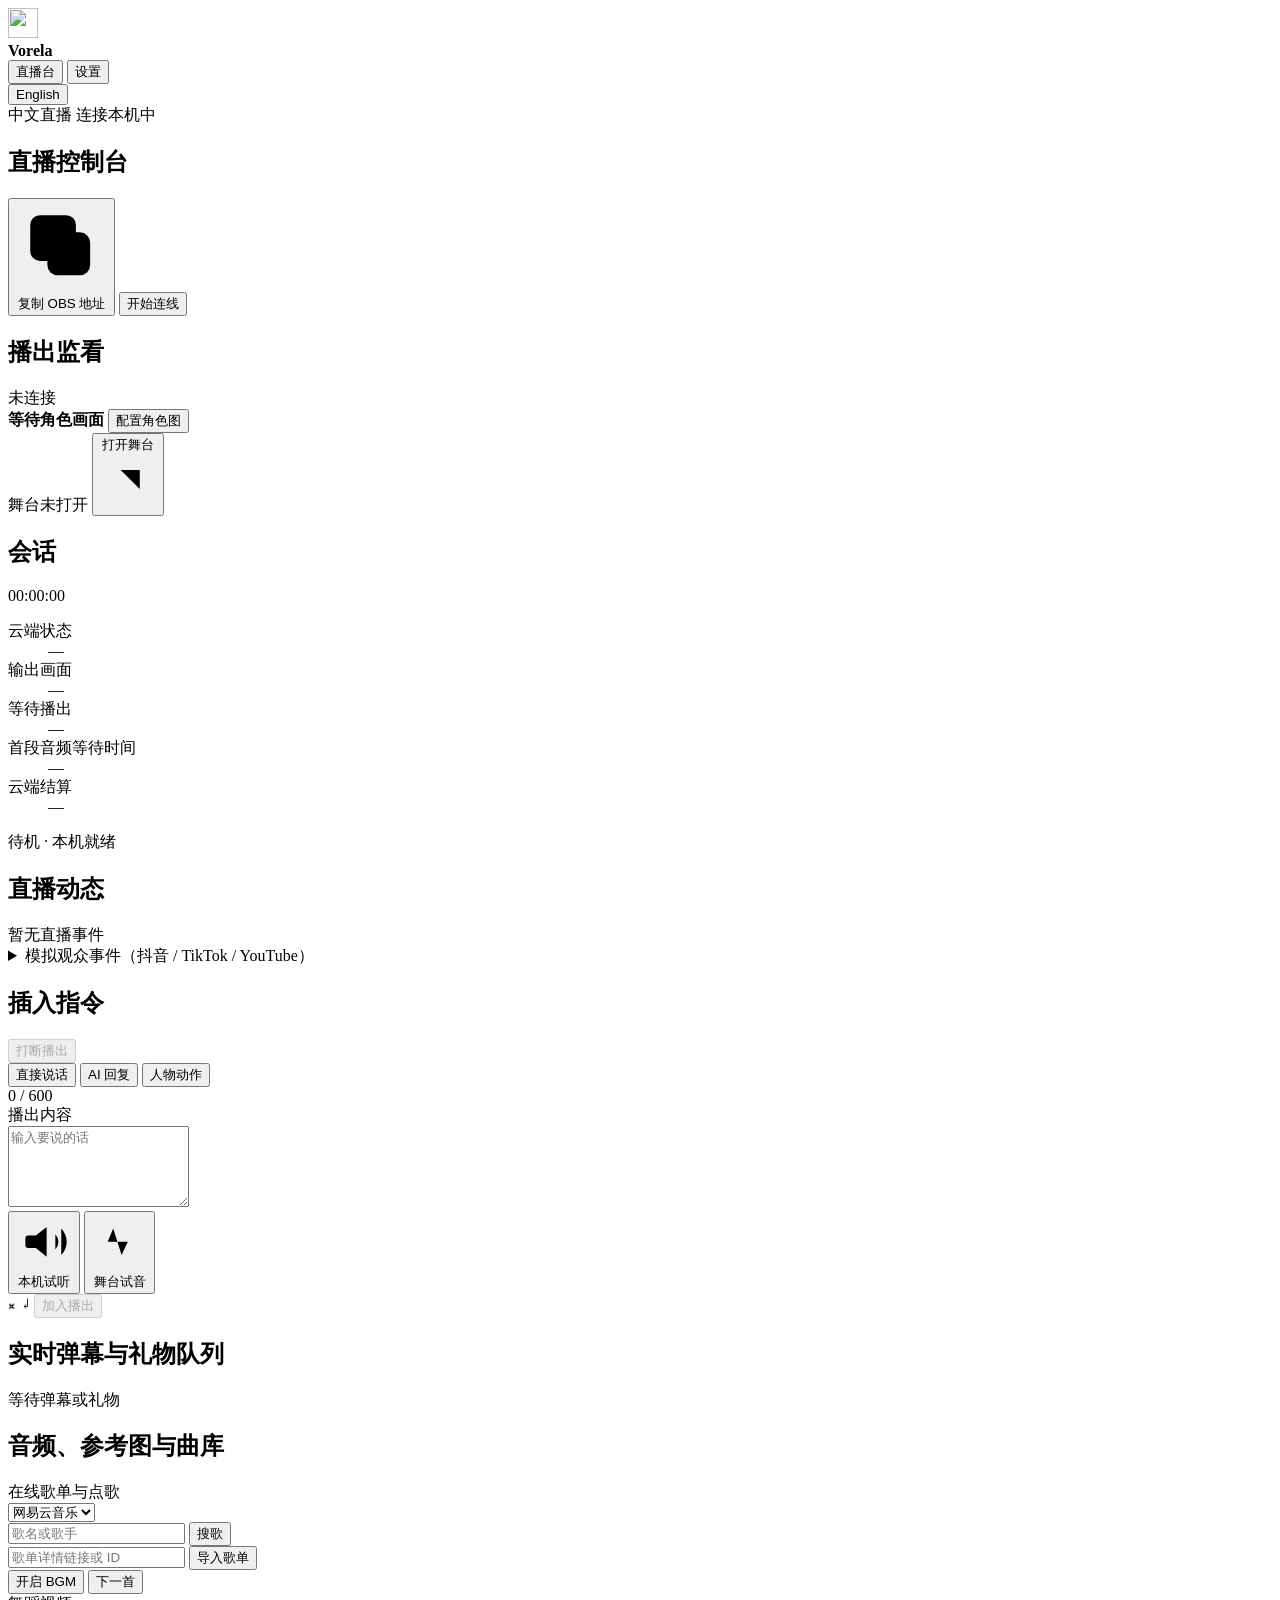
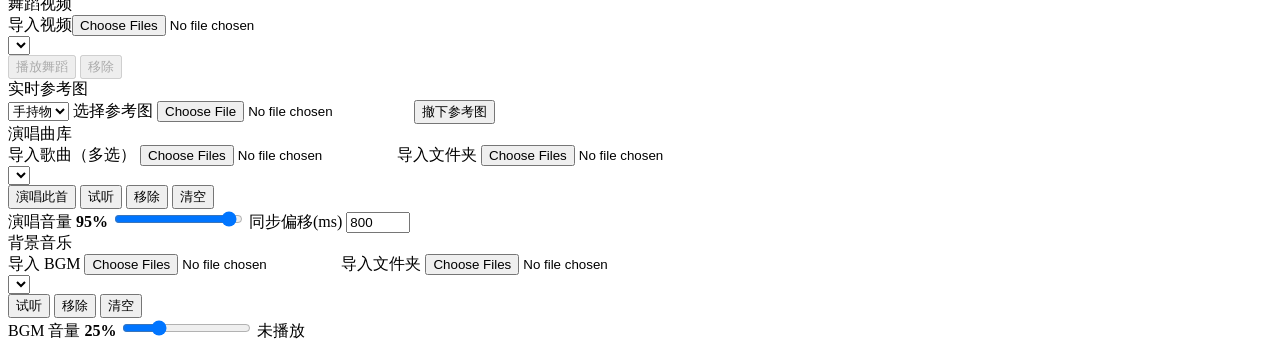
==== commit 12193d76: "feat(studio): integrate dance playback, online music and updated controls" ====
--- a/web/index.html
+++ b/web/index.html
@@ -6,14 +6,14 @@
     <meta name="theme-color" content="#f5f5f7" />
     <meta name="description" content="Vorela 本机角色互动直播控制台：实时监看画面、播音调度、弹幕互动与 OBS 场景集成。" />
     <title>Vorela · 直播控制台</title>
-    <link rel="icon" type="image/svg+xml" href="/mark.svg?v=2" />
+    <link rel="icon" type="image/png" href="/mark.png" />
     <link rel="stylesheet" href="/style.css" />
   </head>
   <body>
     <header class="top">
       <div class="top-inner">
         <div class="brand">
-          <img src="/mark.svg" alt="" width="30" height="30" />
+          <img src="/mark.png" alt="" width="30" height="30" />
           <div class="brand-text">
             <strong>Vorela</strong>
           </div>
@@ -38,7 +38,6 @@
         <div class="heading">
           <div class="heading-copy">
             <h1 id="desk-title">直播控制台</h1>
-            <p class="heading-sub">实时监看角色画面、自动欢迎与定时演唱调度、抖音 / TikTok / YouTube 互动。</p>
           </div>
           <div class="actions">
             <button id="copyStage" class="btn-pill-secondary">
@@ -60,370 +59,345 @@
         </div>
 
         <div class="bento-sheet desk-bento">
-          <!-- Cell 1 (Top-Left, span 4): 播出监看 -->
-          <section class="bento-cell cell-monitor" aria-labelledby="h-monitor">
-            <div class="cell-top">
-              <span class="cell-icon" aria-hidden="true">
-                <svg viewBox="0 0 18 18">
-                  <rect x="2.25" y="3.5" width="13.5" height="9.25" rx="2.2" />
-                  <path d="M6.5 15.25h5M9 12.75v2.5" />
-                </svg>
-              </span>
-              <span class="status-chip" id="previewType">未连接</span>
-            </div>
-            <h2 id="h-monitor">播出监看</h2>
-            <p class="cell-desc">查看本机参考图或云端实时回传帧。</p>
-
-            <div class="screen" id="screenBox">
-              <div class="guides" aria-hidden="true"></div>
-              <img id="poster" alt="角色监看" hidden />
-              <div class="empty" id="screenEmpty">
-                <div class="hub-diagram" aria-hidden="true">
-                  <svg class="hub-svg" viewBox="0 0 200 124" fill="none">
-                    <circle cx="100" cy="62" r="46" stroke="#E4E4EA" stroke-width="1" stroke-dasharray="2.5 3.5" />
-                    <line x1="100" y1="62" x2="100" y2="16" stroke="#E2E2E8" stroke-width="1" />
-                    <line x1="100" y1="62" x2="140" y2="39" stroke="#E2E2E8" stroke-width="1" />
-                    <line x1="100" y1="62" x2="140" y2="85" stroke="#E2E2E8" stroke-width="1" />
-                    <line x1="100" y1="62" x2="100" y2="108" stroke="#E2E2E8" stroke-width="1" />
-                    <line x1="100" y1="62" x2="60" y2="85" stroke="#E2E2E8" stroke-width="1" />
-                    <line x1="100" y1="62" x2="60" y2="39" stroke="#E2E2E8" stroke-width="1" />
-                    <circle cx="100" cy="16" r="8.5" fill="#FFFFFF" stroke="#E6E6EC" />
-                    <circle cx="100" cy="16" r="2.2" fill="#A1A1AA" />
-                    <circle cx="140" cy="39" r="8.5" fill="#FFFFFF" stroke="#E6E6EC" />
-                    <circle cx="140" cy="39" r="2.2" fill="#A1A1AA" />
-                    <circle cx="140" cy="85" r="8.5" fill="#FFFFFF" stroke="#E6E6EC" />
-                    <circle cx="140" cy="85" r="2.2" fill="#A1A1AA" />
-                    <circle cx="100" cy="108" r="8.5" fill="#FFFFFF" stroke="#E6E6EC" />
-                    <circle cx="100" cy="108" r="2.2" fill="#A1A1AA" />
-                    <circle cx="60" cy="85" r="8.5" fill="#FFFFFF" stroke="#E6E6EC" />
-                    <circle cx="60" cy="85" r="2.2" fill="#A1A1AA" />
-                    <circle cx="60" cy="39" r="8.5" fill="#FFFFFF" stroke="#E6E6EC" />
-                    <circle cx="60" cy="39" r="2.2" fill="#A1A1AA" />
-                    <circle cx="100" cy="62" r="19" fill="#18181B" />
-                    <circle cx="100" cy="62" r="23.5" stroke="#18181B" stroke-opacity="0.08" stroke-width="1" />
-                    <rect x="93.5" y="56.5" width="13" height="11" rx="2.5" stroke="#FFFFFF" stroke-width="1.5" />
-                    <circle cx="100" cy="62" r="2.4" fill="#FFFFFF" />
+          <div class="panel-column">
+            <section class="bento-cell cell-monitor" aria-labelledby="h-monitor">
+              <div class="cell-top">
+                <h2 id="h-monitor">播出监看</h2>
+                <span class="status-chip" id="previewType">未连接</span>
+              </div>
+
+              <div class="screen" id="screenBox">
+                <div class="guides" aria-hidden="true"></div>
+                <img id="poster" alt="角色监看" hidden />
+                <div class="empty" id="screenEmpty">
+                  <b id="emptyTitle">等待角色画面</b>
+                  <button id="chooseRole" class="pill-mini-dark">配置角色图</button>
+                </div>
+              </div>
+
+              <div class="monitor-foot">
+                <span class="stage-indicator">
+                  <i class="stage-dot" id="stageDot" aria-hidden="true"></i>
+                  <span id="outputState">舞台未打开</span>
+                </span>
+                <button id="openStage" class="text-button">
+                  <span>打开舞台</span>
+                  <svg class="ic-arrow" viewBox="0 0 14 14" aria-hidden="true">
+                    <path d="M4 10L10 4M5.2 4H10v4.8" />
                   </svg>
-                </div>
-                <b id="emptyTitle">等待角色画面</b>
-                <button id="chooseRole" class="pill-mini-dark">配置角色图</button>
-              </div>
-            </div>
-
-            <div class="monitor-foot">
-              <span class="stage-indicator">
-                <i class="stage-dot" id="stageDot" aria-hidden="true"></i>
-                <span id="outputState">舞台未打开</span>
-              </span>
-              <button id="openStage" class="text-button">
-                <span>打开舞台</span>
-                <svg class="ic-arrow" viewBox="0 0 14 14" aria-hidden="true">
-                  <path d="M4 10L10 4M5.2 4H10v4.8" />
-                </svg>
-              </button>
-            </div>
-          </section>
-
-          <!-- Cell 2 (Top-Right, span 8): 播出指令 -->
-          <section class="bento-cell cell-composer" aria-labelledby="h-composer">
-            <div class="cell-top">
-              <span class="cell-icon" aria-hidden="true">
-                <svg viewBox="0 0 18 18">
-                  <path d="M9 2.75a2.5 2.5 0 0 1 2.5 2.5v3.5a2.5 2.5 0 0 1-5 0v-3.5a2.5 2.5 0 0 1 2.5-2.5Z" />
-                  <path d="M4.75 8.75a4.25 4.25 0 0 0 8.5 0M9 13v2.5M6.75 15.5h4.5" />
-                </svg>
-              </span>
-              <button id="interrupt" class="cut" disabled>打断播出</button>
-            </div>
-            <h2 id="h-composer">播出指令</h2>
-            <p class="cell-desc">选择直接说话、AI 生成回复或触发人物动作，按 ⌘ Enter 快速送入播出队列。</p>
-
-            <div class="composer-body">
-              <div class="composer-bar">
-                <div id="modes" class="segmented" role="group" aria-label="指令模式">
-                  <button data-mode="say" aria-pressed="true">直接说话</button>
-                  <button data-mode="reply" aria-pressed="false">AI 回复</button>
-                  <button data-mode="action" aria-pressed="false">人物动作</button>
-                </div>
-                <span class="char-hint mono" id="charCount">0 / 600</span>
-              </div>
-
-              <div class="row" id="quickActions" role="group" aria-label="常用动作" hidden>
-                <button type="button" id="restChin" data-action="用一只手轻托脸颊，头微微侧倾，看向镜头" disabled>托腮</button>
-                <button type="button" id="handHeart" data-action="双手在胸前比出爱心，微笑看向镜头" disabled>比心</button>
-                <button type="button" id="brushHair" data-action="抬起一只手，将脸侧的头发轻轻拨到耳后" disabled>撩头发</button>
-                <button type="button" id="wave" data-action="微笑看向镜头，抬起一只手左右挥动两次" disabled>挥手</button>
-                <button type="button" id="nod" data-action="看向镜头，轻轻点头两次" disabled>点头</button>
-              </div>
-
-              <label class="sr" for="line">播出内容</label>
-              <div class="composer-input-wrap">
-                <textarea id="line" rows="5" maxlength="600" placeholder="输入要说的话"></textarea>
-              </div>
-
-              <div class="row spread composer-actions">
-                <div class="row">
-                  <button id="audition">
-                    <svg class="ic" viewBox="0 0 16 16" aria-hidden="true">
-                      <path d="M3.5 6.2h2.2l3.1-2.5v8.6l-3.1-2.5H3.5a.8.8 0 0 1-.8-.8V7a.8.8 0 0 1 .8-.8Z" />
-                      <path d="M11.3 5.8a3.2 3.2 0 0 1 0 4.4M13 4.2a5.4 5.4 0 0 1 0 7.6" />
-                    </svg>
-                    <span>本机试听</span>
-                  </button>
-                  <button id="soundcheck">
-                    <svg class="ic" viewBox="0 0 16 16" aria-hidden="true">
-                      <path d="M2.5 8h2l1.6-3.8 2.4 7.6 1.8-3.8h3.2" />
-                    </svg>
-                    <span>舞台试音</span>
-                  </button>
-                </div>
-                <div class="row">
-                  <kbd class="shortcut-kbd" aria-hidden="true">⌘ ↵</kbd>
-                  <button class="primary" id="send" disabled>加入播出</button>
-                </div>
-              </div>
-
-              <audio id="audio" controls hidden></audio>
-            </div>
-          </section>
-
-          <!-- Cell 3 (Bottom-Left, span 4): 会话遥测 -->
-          <section class="bento-cell cell-session" aria-labelledby="h-session">
-            <div class="cell-top">
-              <span class="cell-icon" aria-hidden="true">
-                <svg viewBox="0 0 18 18">
-                  <path d="M2.5 9h3l1.75-4.5 2.5 9 1.75-4.5h4" />
-                </svg>
-              </span>
-              <span class="clock-pill mono" id="clock">00:00:00</span>
-            </div>
-            <h2 id="h-session">会话</h2>
-            <p class="cell-desc">实时追踪云端状态、帧率与结算指标。</p>
-
-            <dl class="facts">
-              <div>
-                <dt>云端状态</dt>
-                <dd id="message">—</dd>
-              </div>
-              <div>
-                <dt>输出画面</dt>
-                <dd id="dimensions">—</dd>
-              </div>
-              <div>
-                <dt>等待播出</dt>
-                <dd id="pending">—</dd>
-              </div>
-              <div>
-                <dt>排队至首段音频</dt>
-                <dd id="latency">—</dd>
-              </div>
-              <div>
-                <dt>云端结算</dt>
-                <dd id="bill">—</dd>
-              </div>
-            </dl>
-
-            <div class="panel-extra callout-warn" id="recovery" hidden>
-              <button id="recover" class="primary">核对云端并结束</button>
-              <button class="text-button" id="ack">已在 Vidu 控制台确认结束</button>
-            </div>
-            <div class="panel-extra callout-subtle" id="recordRow" hidden>
-              <button id="record">查询云端录播</button>
-              <span id="recordLinks" class="record-links"></span>
-            </div>
-
-            <div class="signal-strip" id="signalStrip" aria-hidden="true">
-              <div class="signal-eq">
-                <span></span><span></span><span></span><span></span><span></span>
-              </div>
-              <span class="signal-caption mono" id="signalCaption">待机 · 本机就绪</span>
-            </div>
-          </section>
-
-          <!-- Cell 4 (Bottom-Center, span 4): 素材、参考图与曲库 -->
-          <section class="bento-cell cell-tools" aria-labelledby="h-tools">
-            <div class="cell-top">
-              <span class="cell-icon" aria-hidden="true">
-                <svg viewBox="0 0 18 18">
-                  <rect x="2.75" y="3.25" width="12.5" height="11.5" rx="2.2" />
-                  <circle cx="6.75" cy="7.25" r="1.25" />
-                  <path d="M3.25 12.5l3.2-3.1 2.4 2.2 2.3-2.5 3.6 3.4" />
-                </svg>
-              </span>
-              <span class="meta-badge">素材控制</span>
-            </div>
-            <h2 id="h-tools">音频、参考图与曲库</h2>
-            <p class="cell-desc">推送播出音频、切换角色道具或背景，并管理授权曲库点播。</p>
-
-            <div class="tool-groups">
-              <div class="tool-block">
-                <div class="tool-label">播音与动作控制</div>
-                <div class="tool-row">
-                  <label class="file-button">
-                    选择播出音频
-                    <input type="file" id="media" accept="audio/*,video/mp4" />
-                  </label>
-                  <button id="reset">姿态复位</button>
-                  <button id="choreo">开始动作编排</button>
-                </div>
-              </div>
-
-              <div class="tool-block">
-                <div class="tool-label">实时参考图</div>
-                <div class="tool-row">
-                  <select id="refKind" aria-label="参考图用途">
-                    <option value="object">手持物</option>
-                    <option value="garment">服装</option>
-                    <option value="background">背景</option>
-                  </select>
-                  <label class="file-button">
-                    选择参考图
-                    <input type="file" id="reference" accept="image/png,image/jpeg,image/webp" />
-                  </label>
-                  <button id="removeRef">撤下参考图</button>
-                </div>
-              </div>
-
-              <div class="tool-block">
-                <div class="tool-head">
-                  <div class="tool-label">小柔演唱曲库（顺序轮播 / 点播）</div>
-                  <span id="trackCount" class="meta mono"></span>
-                </div>
-                <div class="tool-row">
-                  <label class="file-button">
-                    导入歌曲（多选）
-                    <input type="file" id="addTrack" accept="audio/*,.mp3,.wav,.flac,.m4a,.aac,.ogg,.opus,video/mp4" multiple />
-                  </label>
-                  <label class="file-button">
-                    导入文件夹
-                    <input type="file" id="addTrackFolder" webkitdirectory multiple />
-                  </label>
-                </div>
-                <div class="tool-row">
-                  <select id="tracks" aria-label="演唱曲库" class="track-select"></select>
-                </div>
-                <div id="trackImportStatus" class="meta" role="status" hidden></div>
-                <details id="trackImportErrors" class="sub-disclosure" hidden>
-                  <summary>查看导入失败的文件</summary>
-                  <ul></ul>
-                </details>
-                <div class="tool-row">
-                  <button id="playTrack">演唱此首</button>
-                  <button id="previewTrack">试听</button>
-                  <button id="removeTrack">移除</button>
-                  <button id="clearTracks">清空</button>
-                </div>
-                <div class="mixer-row">
-                  <label class="mixer-item">
-                    <span>演唱音量 <b id="liveSongVolVal" class="mono">95%</b></span>
-                    <input id="liveSongVol" type="range" min="0" max="100" value="95" />
-                  </label>
-                  <label class="mixer-item mixer-sync">
-                    <span>同步偏移(ms)</span>
-                    <input id="liveSyncOffset" type="number" min="0" max="4000" step="50" value="800" />
-                  </label>
-                </div>
-              </div>
-
-              <div class="tool-block">
-                <div class="tool-head">
-                  <div class="tool-label">背景音乐 BGM（不驱口型 · 说话自动压低）</div>
-                  <span id="bgmCount" class="meta mono"></span>
-                </div>
-                <div class="tool-row">
-                  <label class="file-button">
-                    导入 BGM
-                    <input type="file" id="addBgm" accept="audio/*,.mp3,.wav,.flac,.m4a,.aac,.ogg,.opus" multiple />
-                  </label>
-                  <label class="file-button">
-                    导入文件夹
-                    <input type="file" id="addBgmFolder" webkitdirectory multiple />
-                  </label>
-                </div>
-                <div class="tool-row">
-                  <select id="bgmTracks" aria-label="背景音乐列表" class="track-select"></select>
-                </div>
-                <div id="bgmImportStatus" class="meta" role="status" hidden></div>
-                <details id="bgmImportErrors" class="sub-disclosure" hidden>
-                  <summary>查看导入失败的文件</summary>
-                  <ul></ul>
-                </details>
-                <div class="tool-row">
-                  <button id="toggleBgm">开启 BGM</button>
-                  <button id="nextBgm">下一首</button>
-                  <button id="previewBgm">试听</button>
-                  <button id="removeBgm">移除</button>
-                  <button id="clearBgm">清空</button>
-                </div>
-                <div class="mixer-row">
-                  <label class="mixer-item">
-                    <span>BGM 音量 <b id="liveBgmVolVal" class="mono">25%</b></span>
-                    <input id="liveBgmVol" type="range" min="0" max="100" value="25" />
-                  </label>
-                  <span id="bgmNow" class="meta bgm-now">未播放</span>
-                </div>
-              </div>
-            </div>
-          </section>
-
-          <!-- Cell 5 (Bottom-Right, span 4): 直播动态 -->
-          <section class="bento-cell cell-events" aria-labelledby="h-events">
-            <div class="cell-top">
-              <span class="cell-icon" aria-hidden="true">
-                <svg viewBox="0 0 18 18">
-                  <path d="M9 2.5l5.5 2.2v4.1c0 3.4-2.3 5.9-5.5 6.7-3.2-.8-5.5-3.3-5.5-6.7V4.7L9 2.5Z" />
-                  <path d="M6.8 9.1l1.5 1.5 3-3.2" />
-                </svg>
-              </span>
-              <div class="row event-top-actions">
-                <span class="status-chip mono" id="eventCount"></span>
-                <button type="button" id="clearEvents" class="btn-chip" hidden>清空动态</button>
-              </div>
-            </div>
-            <h2 id="h-events">直播动态</h2>
-            <p class="cell-desc">按时间顺序记录弹幕回复、动作指令与连线事件。</p>
-
-            <div id="events" class="event-list">
-              <div class="empty-events">
-                <span class="audit-pill"><i aria-hidden="true"></i>监听就绪</span>
-                <span class="empty-well" aria-hidden="true">
-                  <svg viewBox="0 0 20 20">
-                    <path d="M10 3.2l5.6 2.2v4.2c0 3.5-2.3 6.1-5.6 7-3.3-.9-5.6-3.5-5.6-7V5.4L10 3.2Z" />
-                    <path d="M7.8 10.1l1.5 1.5 3-3.1" />
-                  </svg>
-                </span>
-                <span class="empty-events-text">暂无直播事件</span>
-              </div>
-            </div>
-
-            <details class="sub-disclosure sim-box">
-              <summary>模拟观众事件（抖音 / TikTok / YouTube）</summary>
-              <div class="sub-fields sim-fields">
-                <div class="sim-row">
-                  <select id="simPlatform" aria-label="模拟平台">
-                    <option value="douyin">抖音</option>
-                    <option value="tiktok">TikTok</option>
-                    <option value="youtube">YouTube</option>
-                  </select>
-                  <input id="simAuthor" value="小明" placeholder="用户名（如 小明 / Mike）" aria-label="模拟用户名" />
-                </div>
-                <div class="sim-row">
-                  <input id="simGift" value="玫瑰" placeholder="礼物名称" aria-label="模拟礼物名称" />
-                  <input id="simCount" type="number" min="1" max="999" value="1" class="sim-count" aria-label="模拟礼物数量" />
-                </div>
-                <input id="simText" placeholder="弹幕内容或礼物留言（可选）" aria-label="模拟弹幕内容" />
-                <div class="tool-row">
-                  <button type="button" id="simJoin">模拟进房</button>
-                  <button type="button" id="simGiftBtn">模拟送礼</button>
-                  <button type="button" id="simChat">模拟弹幕</button>
-                </div>
-                <label class="check sim-keep">
-                  <input type="checkbox" id="keepEventsOnStart" />
-                  <span>开播时保留历史动态（未开播的事件不会触发播报）</span>
-                </label>
-              </div>
-            </details>
-          </section>
+                </button>
+              </div>
+            </section>
+            <section class="bento-cell cell-session" aria-labelledby="h-session">
+              <div class="cell-top">
+                <h2 id="h-session">会话</h2>
+                <span class="clock-pill mono" id="clock">00:00:00</span>
+              </div>
+
+              <dl class="facts">
+                <div>
+                  <dt>云端状态</dt>
+                  <dd id="message">—</dd>
+                </div>
+                <div>
+                  <dt>输出画面</dt>
+                  <dd id="dimensions">—</dd>
+                </div>
+                <div>
+                  <dt>等待播出</dt>
+                  <dd id="pending">—</dd>
+                </div>
+                <div>
+                  <dt>首段音频等待时间</dt>
+                  <dd id="latency">—</dd>
+                </div>
+                <div>
+                  <dt>云端结算</dt>
+                  <dd id="bill">—</dd>
+                </div>
+              </dl>
+
+              <div class="panel-extra callout-warn" id="recovery" hidden>
+                <button id="recover" class="primary">核对云端并结束</button>
+                <button class="text-button" id="ack">已在 Vidu 控制台确认结束</button>
+              </div>
+              <div class="panel-extra callout-subtle" id="recordRow" hidden>
+                <button id="record">查询云端录播</button>
+                <span id="recordLinks" class="record-links"></span>
+              </div>
+
+              <div class="signal-strip" id="signalStrip" aria-hidden="true">
+                <div class="signal-eq">
+                  <span></span><span></span><span></span><span></span><span></span>
+                </div>
+                <span class="signal-caption mono" id="signalCaption">待机 · 本机就绪</span>
+              </div>
+            </section>
+            <section class="bento-cell cell-events" aria-labelledby="h-events">
+              <div class="cell-top">
+                <h2 id="h-events">直播动态</h2>
+                <div class="row event-top-actions">
+                  <span class="status-chip mono" id="eventCount"></span>
+                  <button type="button" id="clearEvents" class="btn-chip" hidden>清空动态</button>
+                </div>
+              </div>
+
+              <div id="events" class="event-list">
+                <div class="empty-events">暂无直播事件</div>
+              </div>
+
+              <details class="sub-disclosure sim-box">
+                <summary>模拟观众事件（抖音 / TikTok / YouTube）</summary>
+                <div class="sub-fields sim-fields">
+                  <div class="sim-row">
+                    <select id="simPlatform" aria-label="模拟平台">
+                      <option value="douyin">抖音</option>
+                      <option value="tiktok">TikTok</option>
+                      <option value="youtube">YouTube</option>
+                    </select>
+                    <input id="simAuthor" value="小明" placeholder="用户名（如 小明 / Mike）" aria-label="模拟用户名" />
+                  </div>
+                  <div class="sim-row">
+                    <input id="simGift" value="玫瑰" placeholder="礼物名称" aria-label="模拟礼物名称" />
+                    <input id="simCount" type="number" min="1" max="999" value="1" class="sim-count" aria-label="模拟礼物数量" />
+                  </div>
+                  <input id="simText" placeholder="弹幕内容或礼物留言（可选）" aria-label="模拟弹幕内容" />
+                  <div class="tool-row">
+                    <button type="button" id="simJoin">模拟进房</button>
+                    <button type="button" id="simGiftBtn">模拟送礼</button>
+                    <button type="button" id="simChat">模拟弹幕</button>
+                  </div>
+                  <label class="check sim-keep">
+                    <input type="checkbox" id="keepEventsOnStart" />
+                    <span>开播时保留历史动态（未开播的事件不会触发播报）</span>
+                  </label>
+                </div>
+              </details>
+            </section>
+          </div>
+          <div class="panel-column">
+            <section class="bento-cell cell-composer" aria-labelledby="h-composer">
+              <div class="cell-top">
+                <h2 id="h-composer">插入指令</h2>
+                <button id="interrupt" class="cut" disabled>打断播出</button>
+              </div>
+
+              <div class="composer-body">
+                <div class="composer-bar">
+                  <div id="modes" class="segmented" role="group" aria-label="指令模式">
+                    <button data-mode="say" aria-pressed="true">直接说话</button>
+                    <button data-mode="reply" aria-pressed="false">AI 回复</button>
+                    <button data-mode="action" aria-pressed="false">人物动作</button>
+                  </div>
+                  <span class="char-hint mono" id="charCount">0 / 600</span>
+                </div>
+
+                <div class="row wrap-row" id="quickActions" role="group" aria-label="常用动作" hidden>
+                  <button type="button" id="restChin" data-action="用一只手轻托脸颊，头微微侧倾，看向镜头" disabled>托腮</button>
+                  <button type="button" id="handHeart" data-action="双手在胸前比出爱心，微笑看向镜头" disabled>比心</button>
+                  <button type="button" id="brushHair" data-action="抬起一只手，将脸侧的头发轻轻拨到耳后" disabled>撩头发</button>
+                  <button type="button" id="wave" data-action="微笑看向镜头，抬起一只手左右挥动两次" disabled>挥手</button>
+                  <button type="button" id="nod" data-action="看向镜头，轻轻点头两次" disabled>点头</button>
+                  <button type="button" id="readChat" data-action="上身稍稍靠近镜头，视线移向画面下方，停一拍再抬眼" disabled>凑近看弹幕</button>
+                  <button type="button" id="coverSmile" data-action="眼睛笑弯，一只手轻遮嘴角，笑过后自然放下" disabled>掩嘴笑</button>
+                  <button type="button" id="peaceSign" data-action="抬起一只手，在脸旁比出剪刀手" disabled>比耶</button>
+                  <button type="button" id="palmsThanks" data-action="双手在胸前轻轻合十，看向镜头笑着低一下头" disabled>合掌谢礼</button>
+                  <button type="button" id="wink" data-action="看向镜头，俏皮地眨一只眼，再轻轻一笑" disabled>眨眼放电</button>
+                  <button type="button" id="shyGlance" data-action="低下眼睛抿嘴一笑，停一拍再抬眼看向镜头" disabled>低头浅笑</button>
+                  <button type="button" id="frameFace" data-action="双手掌心朝上，在下巴两侧张开成花朵状，歪头微笑" disabled>花式捧脸</button>
+                  <button type="button" id="sway" data-action="放松双肩，跟着节拍左右轻晃上身两下" disabled>轻晃跟拍</button>
+                  <button type="button" id="fingerHeart" data-action="在脸旁用一只手的拇指和食指交叠比出小爱心，朝镜头轻轻送出" disabled>指尖比心</button>
+                  <button type="button" id="blowKiss" data-action="指尖轻触嘴唇，再朝镜头送出一个飞吻" disabled>飞吻</button>
+                </div>
+
+                <label class="sr" for="line">播出内容</label>
+                <div class="composer-input-wrap">
+                  <textarea id="line" rows="5" maxlength="600" placeholder="输入要说的话"></textarea>
+                </div>
+
+                <div class="row spread composer-actions">
+                  <div class="row">
+                    <button id="audition">
+                      <svg class="ic" viewBox="0 0 16 16" aria-hidden="true">
+                        <path d="M3.5 6.2h2.2l3.1-2.5v8.6l-3.1-2.5H3.5a.8.8 0 0 1-.8-.8V7a.8.8 0 0 1 .8-.8Z" />
+                        <path d="M11.3 5.8a3.2 3.2 0 0 1 0 4.4M13 4.2a5.4 5.4 0 0 1 0 7.6" />
+                      </svg>
+                      <span>本机试听</span>
+                    </button>
+                    <button id="soundcheck">
+                      <svg class="ic" viewBox="0 0 16 16" aria-hidden="true">
+                        <path d="M2.5 8h2l1.6-3.8 2.4 7.6 1.8-3.8h3.2" />
+                      </svg>
+                      <span>舞台试音</span>
+                    </button>
+                  </div>
+                  <div class="row">
+                    <kbd class="shortcut-kbd" aria-hidden="true">⌘ ↵</kbd>
+                    <button class="primary" id="send" disabled>加入播出</button>
+                  </div>
+                </div>
+
+                <audio id="audio" controls hidden></audio>
+              </div>
+            </section>
+            <section class="bento-cell" aria-labelledby="h-inbox">
+              <div class="cell-top"><h2 id="h-inbox">实时弹幕与礼物队列</h2></div>
+              <div id="audienceFeed" class="event-list"><div class="empty-events">等待弹幕或礼物</div></div>
+            </section>
+          </div>
+          <div class="panel-column">
+            <section class="bento-cell cell-tools" aria-labelledby="h-tools">
+              <div class="cell-top">
+                <h2 id="h-tools">音频、参考图与曲库</h2>
+              </div>
+
+              <div class="tool-groups">
+                <div class="tool-block online-music">
+                  <div class="tool-head">
+                    <div class="tool-label">在线歌单与点歌</div>
+                    <select id="musicProvider" aria-label="音乐平台"><option value="netease">网易云音乐</option><option value="qq">QQ 音乐</option></select>
+                  </div>
+                  <div class="tool-row">
+                    <input id="musicTerm" placeholder="歌名或歌手" aria-label="歌名或歌手" maxlength="100" />
+                    <button id="searchMusic">搜歌</button>
+                  </div>
+                  <div id="musicMatches" hidden><div class="tool-row">
+                    <select id="musicResults" class="track-select" aria-label="搜索结果"></select>
+                    <button id="requestMusic">点播</button>
+                  </div></div>
+                  <div id="bgmQueue" class="meta" role="status"></div>
+                  <div class="tool-row">
+                    <input id="musicPlaylist" placeholder="歌单详情链接或 ID" aria-label="歌单详情链接或 ID" />
+                    <button id="importPlaylist">导入歌单</button>
+                  </div>
+                  <div class="tool-row">
+                    <button id="toggleBgm">开启 BGM</button>
+                    <button id="nextBgm">下一首</button>
+                  </div>
+                  <details id="musicAccount" class="sub-disclosure" hidden open>
+                    <summary>账号 Cookie</summary>
+                    <div class="music-account-fields">
+                      <label>uin<input id="musicUin" type="text" autocomplete="off" autocapitalize="none" spellcheck="false" /></label>
+                      <label>qqmusic_key<input id="musicKey" type="password" autocomplete="off" spellcheck="false" /></label>
+                    </div>
+                    <div class="tool-row">
+                      <button id="saveMusicCookie">保存 Cookie</button>
+                      <button id="clearMusicCookie" hidden>清除 Cookie</button>
+                    </div>
+                    <span id="musicAccountState" class="meta" role="status"></span>
+                  </details>
+                </div>
+
+                <div class="tool-block">
+                  <div class="tool-head">
+                    <div class="tool-label">舞蹈视频</div>
+                    <label class="file-button">导入视频<input id="danceImport" type="file" accept=".mp4,.mov,.webm" multiple /></label>
+                  </div>
+                  <div class="tool-row"><select id="danceSelect" class="track-select" aria-label="选择舞蹈视频"></select></div>
+                  <div class="tool-row">
+                    <button id="dancePlay" class="primary" disabled>播放舞蹈</button>
+                    <button id="danceStop" hidden>返回当前画面</button>
+                    <button id="danceRemove" disabled>移除</button>
+                  </div>
+                  <span id="danceStatus" class="meta" role="status"></span>
+                </div>
+
+                <div class="tool-block">
+                  <div class="tool-label">实时参考图</div>
+                  <div class="tool-row">
+                    <select id="refKind" aria-label="参考图用途">
+                      <option value="object">手持物</option>
+                      <option value="garment">服装</option>
+                      <option value="background">背景</option>
+                    </select>
+                    <label class="file-button">
+                      选择参考图
+                      <input type="file" id="reference" accept="image/png,image/jpeg,image/webp" />
+                    </label>
+                    <button id="removeRef">撤下参考图</button>
+                  </div>
+                </div>
+
+                <div class="tool-block">
+                  <div class="tool-head">
+                    <div class="tool-label">演唱曲库</div>
+                    <span id="trackCount" class="meta mono"></span>
+                  </div>
+                  <div class="tool-row">
+                    <label class="file-button">
+                      导入歌曲（多选）
+                      <input type="file" id="addTrack" accept="audio/*,.mp3,.wav,.flac,.m4a,.aac,.ogg,.opus,video/mp4" multiple />
+                    </label>
+                    <label class="file-button">
+                      导入文件夹
+                      <input type="file" id="addTrackFolder" webkitdirectory multiple />
+                    </label>
+                  </div>
+                  <div class="tool-row">
+                    <select id="tracks" aria-label="演唱曲库" class="track-select"></select>
+                  </div>
+                  <div id="trackImportStatus" class="meta" role="status" hidden></div>
+                  <details id="trackImportErrors" class="sub-disclosure" hidden>
+                    <summary>查看导入失败的文件</summary>
+                    <ul></ul>
+                  </details>
+                  <div class="tool-row">
+                    <button id="playTrack">演唱此首</button>
+                    <button id="previewTrack">试听</button>
+                    <button id="removeTrack">移除</button>
+                    <button id="clearTracks">清空</button>
+                  </div>
+                  <div class="mixer-row">
+                    <label class="mixer-item">
+                      <span>演唱音量 <b id="liveSongVolVal" class="mono">95%</b></span>
+                      <input id="liveSongVol" type="range" min="0" max="100" value="95" />
+                    </label>
+                    <label class="mixer-item mixer-sync">
+                      <span>同步偏移(ms)</span>
+                      <input id="liveSyncOffset" type="number" min="0" max="4000" step="50" value="800" />
+                    </label>
+                  </div>
+                </div>
+
+                <div class="tool-block">
+                  <div class="tool-head">
+                    <div class="tool-label">背景音乐</div>
+                    <span id="bgmCount" class="meta mono"></span>
+                  </div>
+                  <div class="tool-row">
+                    <label class="file-button">
+                      导入 BGM
+                      <input type="file" id="addBgm" accept="audio/*,.mp3,.wav,.flac,.m4a,.aac,.ogg,.opus" multiple />
+                    </label>
+                    <label class="file-button">
+                      导入文件夹
+                      <input type="file" id="addBgmFolder" webkitdirectory multiple />
+                    </label>
+                  </div>
+                  <div class="tool-row">
+                    <select id="bgmTracks" aria-label="背景音乐列表" class="track-select"></select>
+                  </div>
+                  <div id="bgmImportStatus" class="meta" role="status" hidden></div>
+                  <details id="bgmImportErrors" class="sub-disclosure" hidden>
+                    <summary>查看导入失败的文件</summary>
+                    <ul></ul>
+                  </details>
+                  <div class="tool-row">
+                    <button id="previewBgm">试听</button>
+                    <button id="removeBgm">移除</button>
+                    <button id="clearBgm">清空</button>
+                  </div>
+                  <div class="mixer-row">
+                    <label class="mixer-item">
+                      <span>BGM 音量 <b id="liveBgmVolVal" class="mono">25%</b></span>
+                      <input id="liveBgmVol" type="range" min="0" max="100" value="25" />
+                    </label>
+                    <span id="bgmNow" class="meta bgm-now">未播放</span>
+                  </div>
+                </div>
+              </div>
+            </section>
+          </div>
         </div>
       </section>
 
@@ -431,7 +405,6 @@
         <div class="heading">
           <div class="heading-copy">
             <h1 id="config-title">直播设置</h1>
-            <p class="heading-sub">配置角色形象、本机语音对话模型、密钥凭据与 OBS 场景。</p>
           </div>
           <div class="actions">
             <button id="save" class="primary">
@@ -444,428 +417,377 @@
         </div>
 
         <form id="settings" class="bento-sheet settings-bento" autocomplete="off">
-          <!-- Cell 1 (Top-Left, span 6): 角色与画面 -->
-          <section class="bento-cell cell-avatar" aria-labelledby="h-avatar">
-            <div class="cell-top">
-              <span class="cell-icon" aria-hidden="true">
-                <svg viewBox="0 0 18 18">
-                  <circle cx="9" cy="6.25" r="2.75" />
-                  <path d="M3.75 14.75a5.25 5.25 0 0 1 10.5 0" />
-                </svg>
-              </span>
-              <span id="imageStatus" class="status-chip">尚未上传角色图</span>
-            </div>
-            <h2 id="h-avatar">角色与画面</h2>
-            <p class="cell-desc">上传单人角色参考图或绑定 Vidu 形象 ID，控制分辨率、连线时限与动作编排。</p>
-
-            <div class="fields">
-              <div class="field-upload">
-                <label for="image">角色图（PNG / JPEG / WebP，上限 8 MiB）</label>
-                <div class="upload-row">
-                  <input id="image" type="file" accept="image/png,image/jpeg,image/webp" />
-                  <button type="button" class="text-button text-danger" id="deleteImage" hidden>移除角色图</button>
-                </div>
-              </div>
-
-              <div class="pair">
+          <div class="panel-column">
+            <section class="bento-cell cell-avatar" aria-labelledby="h-avatar">
+              <div class="cell-top">
+                <h2 id="h-avatar">角色与画面</h2>
+                <span id="imageStatus" class="status-chip">尚未上传角色图</span>
+              </div>
+
+              <div class="fields">
+                <div class="field-upload">
+                  <label for="image">角色图（PNG / JPEG / WebP，上限 8 MiB）</label>
+                  <img id="avatarPreview" alt="已保存角色图" hidden />
+                  <div class="upload-row">
+                    <input id="image" type="file" accept="image/png,image/jpeg,image/webp" />
+                    <button type="button" class="text-button text-danger" id="deleteImage" hidden>移除角色图</button>
+                  </div>
+                </div>
+
+                <div class="pair">
+                  <label>
+                    <span>Vidu 形象 ID</span>
+                    <input name="avatar_id" placeholder="已创建形象时填写，优先于角色图" />
+                  </label>
+                  <label>
+                    <span>动作库 ID</span>
+                    <input name="action_library" placeholder="留空使用平台默认库" />
+                  </label>
+                </div>
+
+                <div class="pair">
+                  <label>
+                    <span>分辨率</span>
+                    <select name="resolution">
+                      <option>720p</option>
+                      <option>1080p</option>
+                      <option>2k</option>
+                    </select>
+                  </label>
+                  <label>
+                    <span>连线时限（分钟）</span>
+                    <input type="number" name="max_minutes" min="1" max="1440" required />
+                  </label>
+                </div>
+
+                <div class="toggle-group">
+                  <label class="check">
+                    <input name="recording" type="checkbox" />
+                    <span>请求云端录播</span>
+                  </label>
+                </div>
+
+                <div id="viduKey"></div>
+                <div class="row wrap-row">
+                  <button id="checkVidu" type="button">核对 Vidu 余额</button>
+                  <span class="meta" id="balance"></span>
+                </div>
+              </div>
+            </section>
+            <section class="bento-cell cell-interact" aria-labelledby="h-interact">
+              <div class="cell-top">
+                <h2 id="h-interact">互动、自动播报与弹幕</h2>
+              </div>
+
+              <div class="fields">
+                <div class="pair">
+                  <label>
+                    <span>直播平台</span>
+                    <select name="live_platform" id="livePlatform" required>
+                      <option value="" disabled>请选择直播平台</option>
+                      <option value="douyin">抖音</option>
+                      <option value="youtube">YouTube</option>
+                      <option value="other">TikTok / 其他平台（外部工具接入）</option>
+                    </select>
+                  </label>
+                  <label>
+                    <span>收到普通弹幕后</span>
+                    <select name="audience_mode">
+                      <option value="review">仅显示，由主播处理</option>
+                      <option value="read">自动朗读</option>
+                      <option value="reply">自动生成回复</option>
+                    </select>
+                  </label>
+                </div>
+                <label data-platform="douyin" hidden>
+                  <span>抖音直播间号</span>
+                  <input name="douyin_room" maxlength="200" spellcheck="false" placeholder="直播间号或 live.douyin.com 链接" />
+                </label>
+                <div class="service-banner" id="douyinState" data-platform="douyin" hidden></div>
+                <details class="sub-disclosure" data-platform="douyin" hidden>
+                  <summary>高级：改用外部 douyinLive</summary>
+                  <div class="sub-fields">
+                    <p class="meta">默认由 Vorela 直接连接直播间。只有内置连接失效、要临时换回外部 douyinLive 时才填程序路径，清空即恢复内置连接。</p>
+                    <label>
+                      <span>douyinLive 程序路径</span>
+                      <input name="douyin_program" spellcheck="false" autocomplete="off" placeholder="例如 /Users/你的用户名/douyinLive/douyinLive" />
+                    </label>
+                    <label>
+                      <span>douyinLive 端口</span>
+                      <input name="douyin_port" type="number" min="1" max="65535" required />
+                    </label>
+                  </div>
+                </details>
+                <label data-platform="youtube" hidden>
+                  <span>YouTube 直播视频 ID</span>
+                  <input name="youtube_video" maxlength="11" placeholder="11 位视频 ID" />
+                </label>
+                <p class="meta" data-platform="other" hidden>
+                  在「环境配置」复制弹幕接入信息，将地址和令牌填入采集工具。
+                </p>
                 <label>
-                  <span>Vidu 形象 ID</span>
-                  <input name="avatar_id" placeholder="已创建形象时填写，优先于角色图" />
-                </label>
+                  <span>话术档案</span>
+                  <input name="prompt_profile" maxlength="64" pattern="[A-Za-z0-9_\-]+" required />
+                </label>
+                <details class="sub-disclosure">
+                  <summary>编辑话术</summary>
+                  <div class="sub-fields">
+                    <div id="promptSource" class="prompt-source mono" role="status"></div>
+                    <label class="lang-zh">
+                      <span>中文话术 JSON</span>
+                      <textarea id="prompt-zh" class="mono" rows="12" spellcheck="false" disabled></textarea>
+                    </label>
+                    <label class="lang-en" hidden>
+                      <span>English speech profile JSON</span>
+                      <textarea id="prompt-en" class="mono" rows="12" spellcheck="false" disabled></textarea>
+                    </label>
+                    <div class="pair">
+                      <button type="button" id="reloadPrompt">重新读取</button>
+                      <button type="button" id="savePrompt" disabled>保存话术</button>
+                    </div>
+                  </div>
+                </details>
+                <div class="toggle-group">
+                  <label class="check">
+                    <input type="checkbox" name="auto_welcome" />
+                    <span>不唱歌时定时欢迎</span>
+                  </label>
+                  <label class="check">
+                    <input type="checkbox" name="welcome_joins" />
+                    <span>进房偶尔欢迎（中文跳过英文名）</span>
+                  </label>
+                  <label class="check">
+                    <input type="checkbox" name="auto_thank_gifts" />
+                    <span>自动 AI 谢礼（唱歌时唱完统一谢）</span>
+                  </label>
+                  <label class="check">
+                    <input type="checkbox" name="auto_sing" />
+                    <span>定时自动唱歌</span>
+                  </label>
+                  <label class="check">
+                    <input type="checkbox" name="song_requests" />
+                    <span>接受弹幕「点歌 曲名」</span>
+                  </label>
+                </div>
+
+                <div class="pair">
+                  <label>
+                    <span>行为间最小间隔（秒）</span>
+                    <input type="number" name="utterance_gap" min="1" max="60" required />
+                  </label>
+                  <label>
+                    <span>定时欢迎间隔（秒）</span>
+                    <input type="number" name="ambient_welcome_gap" min="10" max="600" required />
+                  </label>
+                </div>
+                <div class="pair">
+                  <label>
+                    <span>进房欢迎冷却（秒）</span>
+                    <input type="number" name="join_welcome_gap" min="5" max="300" required />
+                  </label>
+                  <label>
+                    <span>定时唱歌间隔（秒）</span>
+                    <input type="number" name="auto_sing_gap" min="15" max="3600" required />
+                  </label>
+                </div>
+                <div class="pair">
+                  <label>
+                    <span>演唱出声方式</span>
+                    <select name="song_audio_mode">
+                      <option value="stage">舞台高音质原声（Vidu 驱动作 + 本地直出）</option>
+                      <option value="vidu">Vidu 原声直推（24kHz 单声道，免调偏移）</option>
+                    </select>
+                  </label>
+                  <label>
+                    <span>说话时 BGM 压低比例（%）</span>
+                    <input type="number" name="bgm_duck_percent" min="0" max="100" required />
+                  </label>
+                </div>
+                <div class="pair">
+                  <label>
+                    <span>演唱音画同步偏移（毫秒）</span>
+                    <input type="number" name="song_sync_offset_ms" min="0" max="4000" step="50" required />
+                  </label>
+                  <label>
+                    <span>演唱音量（%）</span>
+                    <input type="number" name="song_volume" min="0" max="100" required />
+                  </label>
+                </div>
+
+                <details class="sub-disclosure">
+                  <summary>唱歌神态</summary>
+                  <div class="sub-fields">
+                    <label class="lang-zh">
+                      <span>唱歌神态自然引导（留空则完全由 Vidu 自由发挥）</span>
+                      <input name="singing_action" placeholder="例如：自然投入地唱歌，神情柔和灵动，随旋律轻轻晃动" />
+                    </label>
+                    <label class="lang-en" hidden>
+                      <span>Singing demeanor guide (leave blank for Vidu auto)</span>
+                      <input name="singing_action_en" />
+                    </label>
+                    <label class="lang-zh">
+                      <span>唱完后神态衔接（留空则自然衔接）</span>
+                      <input name="post_sing_action" placeholder="例如：唱完歌微笑看向镜头，神态温柔放松" />
+                    </label>
+                    <label class="lang-en" hidden>
+                      <span>Post-song demeanor transition</span>
+                      <input name="post_sing_action_en" />
+                    </label>
+                  </div>
+                </details>
+              </div>
+            </section>
+          </div>
+          <div class="panel-column">
+            <section class="bento-cell" aria-labelledby="h-local">
+              <div class="cell-top"><h2 id="h-local">本机服务</h2></div>
+              <div class="service-launchers">
+                <div>
+                  <button type="button" id="startModel" class="btn-chip">启动本机对话</button>
+                  <div class="service-banner" id="modelState"></div>
+                  <div class="service-progress" id="modelProgress" hidden>
+                    <div class="service-progress-row">
+                      <span id="modelProgressStep"></span>
+                      <span class="mono" id="modelProgressValue"></span>
+                    </div>
+                    <div class="meter" role="progressbar" aria-labelledby="modelProgressStep"><span></span></div>
+                  </div>
+                </div>
+                <div>
+                  <button type="button" id="startVoice" class="btn-chip">启动本机 MLX</button>
+                  <div class="service-banner" id="voiceState"></div>
+                  <div class="service-progress" id="voiceProgress" hidden>
+                    <div class="service-progress-row">
+                      <span id="voiceProgressStep"></span>
+                      <span class="mono" id="voiceProgressValue"></span>
+                    </div>
+                    <div class="meter" role="progressbar" aria-labelledby="voiceProgressStep"><span></span></div>
+                  </div>
+                </div>
+              </div>
+              <div class="fields model-fields">
+                <div class="pair">
+                  <label>
+                    <span>语言模型接口</span>
+                    <input name="llm_endpoint" type="url" placeholder="完整的 chat/completions 地址" />
+                  </label>
+                  <label>
+                    <span>语言模型名称</span>
+                    <input name="llm_model" />
+                  </label>
+                </div>
+              </div>
+            </section>
+            <section class="bento-cell cell-voice" aria-labelledby="h-voice">
+              <div class="cell-top">
+                <h2 id="h-voice">语音设置</h2>
+              </div>
+
+              <div class="fields">
                 <label>
-                  <span>动作库 ID</span>
-                  <input name="action_library" placeholder="留空使用平台默认库" />
-                </label>
-              </div>
-
-              <div class="pair">
+                  <span>直播语言</span>
+                  <select name="live_language" id="liveLanguage">
+                    <option value="zh">中文直播（仅启用中文 TTS · 灵小柔）</option>
+                    <option value="en">英文直播（仅启用英文 TTS · Willow）</option>
+                  </select>
+                </label>
                 <label>
-                  <span>分辨率</span>
-                  <select name="resolution">
-                    <option>720p</option>
-                    <option>1080p</option>
-                    <option>2k</option>
+                  <span>语音来源</span>
+                  <select name="tts_mode">
+                    <option value="mlx">MLX / 兼容语音服务</option>
+                    <option value="system">macOS 系统语音（本机试听）</option>
                   </select>
                 </label>
                 <label>
-                  <span>连线时限（分钟）</span>
-                  <input type="number" name="max_minutes" min="1" max="1440" required />
-                </label>
-              </div>
-
-              <div class="toggle-group">
-                <label class="check">
-                  <input name="recording" type="checkbox" />
-                  <span>请求云端录播</span>
-                </label>
-              </div>
-
-              <details class="sub-disclosure">
-                <summary>动作编排参数</summary>
-                <div class="sub-fields">
-                  <label>
-                    <span>动作顺序（每行一条）</span>
-                    <textarea name="actions" rows="3" placeholder="例如：挥手打招呼"></textarea>
-                  </label>
-                  <label>
-                    <span>动作间隔（秒）</span>
-                    <input name="action_gap" type="number" min="2" max="300" />
-                  </label>
-                </div>
-              </details>
-            </div>
-          </section>
-
-          <!-- Cell 2 (Top-Right, span 6): 互动与弹幕 -->
-          <section class="bento-cell cell-interact" aria-labelledby="h-interact">
-            <div class="cell-top">
-              <span class="cell-icon" aria-hidden="true">
-                <svg viewBox="0 0 18 18">
-                  <path d="M3.25 4.25h11.5a1.5 1.5 0 0 1 1.5 1.5v6a1.5 1.5 0 0 1-1.5 1.5H8.5l-3.25 2.5v-2.5h-2a1.5 1.5 0 0 1-1.5-1.5v-6a1.5 1.5 0 0 1 1.5-1.5Z" />
-                </svg>
-              </span>
-              <button type="button" id="startModel" class="btn-chip">启动本机对话</button>
-            </div>
-            <h2 id="h-interact">互动、自动播报与弹幕</h2>
-
-            <div class="fields">
-              <div class="pair">
+                  <span>语音接口</span>
+                  <input name="tts_endpoint" type="url" />
+                </label>
+                <label class="lang-zh">
+                  <span>中文模型</span>
+                  <input name="tts_model" />
+                </label>
+                <label class="lang-zh">
+                  <span>中文音色</span>
+                  <input name="voice" />
+                </label>
+                <label class="lang-en" hidden>
+                  <span>英文模型</span>
+                  <input name="tts_model_en" />
+                </label>
+                <label class="lang-en" hidden>
+                  <span>英文音色</span>
+                  <input name="voice_en" />
+                </label>
+                <details class="sub-disclosure">
+                  <summary>兼容服务参考音色</summary>
+                  <div class="sub-fields">
+                    <label>
+                      <span>录音在语音服务上的路径</span>
+                      <input name="reference_audio" />
+                    </label>
+                    <label>
+                      <span>录音逐字稿</span>
+                      <textarea name="reference_text" rows="2"></textarea>
+                    </label>
+                  </div>
+                </details>
+              </div>
+            </section>
+          </div>
+          <div class="panel-column">
+            <section class="bento-cell cell-keys" aria-labelledby="h-keys">
+              <div class="cell-top">
+                <h2 id="h-keys">环境配置</h2>
+                <span class="audit-pill"><i aria-hidden="true"></i>本地 .env</span>
+              </div>
+
+              <div class="fields" id="keys"></div>
+
+              <div class="cred-actions">
+                <button id="copyIngest" type="button" class="btn-full-subtle">复制弹幕接入信息</button>
+              </div>
+            </section>
+            <section class="bento-cell cell-obs" aria-labelledby="h-obs">
+              <div class="cell-top">
+                <h2 id="h-obs">OBS 推流配置</h2>
+              </div>
+
+              <div class="fields">
+                <div class="pair">
+                  <label>
+                    <span>本机 WebSocket 端口</span>
+                    <input id="obsPort" name="obs_port" type="number" min="1" max="65535" value="4455" required />
+                  </label>
+                  <label>
+                    <span>OBS WebSocket 密码</span>
+                    <input id="obsPass" type="password" autocomplete="new-password" placeholder="未设密码可留空" />
+                  </label>
+                </div>
+                <div class="row wrap-row">
+                  <button id="openObs" type="button">打开 OBS</button>
+                  <button id="setupObs" type="button">建立 Vorela 场景</button>
+                  <span class="meta" id="obsStatus"></span>
+                </div>
+                <p class="meta obs-missing" id="obsMissing" hidden>
+                  这台 Mac 上没有找到 OBS Studio。<a href="https://obsproject.com/download" target="_blank" rel="noopener noreferrer">下载 OBS</a>，装好后再点「打开 OBS」。
+                </p>
                 <label>
-                  <span>直播平台（先选这一项）</span>
-                  <select name="live_platform" id="livePlatform" required>
-                    <option value="" disabled>请选择直播平台</option>
-                    <option value="douyin">抖音</option>
-                    <option value="youtube">YouTube</option>
-                    <option value="other">TikTok / 其他平台（外部工具接入）</option>
-                  </select>
+                  <span>推流地址（服务器）</span>
+                  <input id="streamServer" type="text" inputmode="url" autocomplete="off" spellcheck="false" placeholder="rtmp://… 直播平台给的服务器地址" />
                 </label>
                 <label>
-                  <span>收到普通弹幕后</span>
-                  <select name="audience_mode">
-                    <option value="review">仅显示，由主播处理</option>
-                    <option value="read">自动朗读</option>
-                    <option value="reply">自动生成回复</option>
-                  </select>
-                </label>
-              </div>
-              <label data-platform="douyin" hidden>
-                <span>抖音直播间号</span>
-                <input name="douyin_room" maxlength="200" spellcheck="false" placeholder="直播间号或 live.douyin.com 链接" />
-              </label>
-              <div class="service-banner" id="douyinState" data-platform="douyin" hidden></div>
-              <details class="sub-disclosure" data-platform="douyin" hidden>
-                <summary>高级：改用外部 douyinLive</summary>
-                <div class="sub-fields">
-                  <p class="meta">默认由 Vorela 直接连接直播间。只有内置连接失效、要临时换回外部 douyinLive 时才填程序路径，清空即恢复内置连接。</p>
-                  <label>
-                    <span>douyinLive 程序路径</span>
-                    <input name="douyin_program" spellcheck="false" autocomplete="off" placeholder="例如 /Users/你的用户名/douyinLive/douyinLive" />
-                  </label>
-                  <label>
-                    <span>douyinLive 端口</span>
-                    <input name="douyin_port" type="number" min="1" max="65535" required />
-                  </label>
-                </div>
-              </details>
-              <label data-platform="youtube" hidden>
-                <span>YouTube 直播视频 ID（API Key 在「连接凭据」里保存）</span>
-                <input name="youtube_video" maxlength="11" placeholder="11 位视频 ID" />
-              </label>
-              <p class="meta" data-platform="other" hidden>
-                由有授权的本机采集工具把弹幕推送进来。在「连接凭据」点「复制本机弹幕接入信息」，把地址和令牌填进采集工具。
-              </p>
-              <div class="service-banner" id="modelState"></div>
-              <div class="service-progress" id="modelProgress" hidden>
-                <div class="service-progress-row">
-                  <span id="modelProgressStep"></span>
-                  <span class="mono" id="modelProgressValue"></span>
-                </div>
-                <div class="meter" role="progressbar" aria-labelledby="modelProgressStep"><span></span></div>
-              </div>
-              <div class="pair">
-                <label>
-                  <span>语言模型接口</span>
-                  <input name="llm_endpoint" type="url" placeholder="完整的 chat/completions 地址" />
-                </label>
-                <label>
-                  <span>语言模型名称</span>
-                  <input name="llm_model" />
-                </label>
-              </div>
-              <label>
-                <span>话术档案</span>
-                <input name="prompt_profile" maxlength="64" pattern="[A-Za-z0-9_\-]+" required />
-              </label>
-              <details class="sub-disclosure">
-                <summary>编辑话术</summary>
-                <div class="sub-fields">
-                  <div id="promptSource" class="prompt-source mono" role="status"></div>
-                  <label class="lang-zh">
-                    <span>中文话术 JSON</span>
-                    <textarea id="prompt-zh" class="mono" rows="12" spellcheck="false" disabled></textarea>
-                  </label>
-                  <label class="lang-en" hidden>
-                    <span>English speech profile JSON</span>
-                    <textarea id="prompt-en" class="mono" rows="12" spellcheck="false" disabled></textarea>
-                  </label>
-                  <div class="pair">
-                    <button type="button" id="reloadPrompt">重新读取</button>
-                    <button type="button" id="savePrompt" disabled>保存话术</button>
-                  </div>
-                </div>
-              </details>
-              <div class="toggle-group">
-                <label class="check">
-                  <input type="checkbox" name="auto_welcome" />
-                  <span>不唱歌时定时欢迎</span>
-                </label>
-                <label class="check">
-                  <input type="checkbox" name="welcome_joins" />
-                  <span>进房偶尔欢迎（中文跳过英文名）</span>
-                </label>
-                <label class="check">
-                  <input type="checkbox" name="auto_thank_gifts" />
-                  <span>自动 AI 谢礼（唱歌时唱完统一谢）</span>
-                </label>
-                <label class="check">
-                  <input type="checkbox" name="auto_sing" />
-                  <span>定时自动唱歌</span>
-                </label>
-                <label class="check">
-                  <input type="checkbox" name="song_requests" />
-                  <span>接受弹幕「点歌 曲名」</span>
-                </label>
-              </div>
-
-              <div class="pair">
-                <label>
-                  <span>行为间最小间隔（秒）</span>
-                  <input type="number" name="utterance_gap" min="1" max="60" required />
-                </label>
-                <label>
-                  <span>定时欢迎间隔（秒）</span>
-                  <input type="number" name="ambient_welcome_gap" min="10" max="600" required />
-                </label>
-              </div>
-              <div class="pair">
-                <label>
-                  <span>进房欢迎冷却（秒）</span>
-                  <input type="number" name="join_welcome_gap" min="5" max="300" required />
-                </label>
-                <label>
-                  <span>定时唱歌间隔（秒）</span>
-                  <input type="number" name="auto_sing_gap" min="15" max="3600" required />
-                </label>
-              </div>
-              <div class="pair">
-                <label>
-                  <span>演唱出声方式</span>
-                  <select name="song_audio_mode">
-                    <option value="stage">舞台高音质原声（Vidu 驱动作 + 本地直出）</option>
-                    <option value="vidu">Vidu 原声直推（24kHz 单声道，免调偏移）</option>
-                  </select>
-                </label>
-                <label>
-                  <span>说话时 BGM 压低比例（%）</span>
-                  <input type="number" name="bgm_duck_percent" min="0" max="100" required />
-                </label>
-              </div>
-              <div class="pair">
-                <label>
-                  <span>演唱音画同步偏移（毫秒）</span>
-                  <input type="number" name="song_sync_offset_ms" min="0" max="4000" step="50" required />
-                </label>
-                <label>
-                  <span>演唱音量（%）</span>
-                  <input type="number" name="song_volume" min="0" max="100" required />
-                </label>
-              </div>
-
-              <details class="sub-disclosure">
-                <summary>唱歌神态</summary>
-                <div class="sub-fields">
-                  <label class="lang-zh">
-                    <span>唱歌神态自然引导（留空则完全由 Vidu 自由发挥）</span>
-                    <input name="singing_action" placeholder="例如：自然投入地唱歌，神情柔和灵动，随旋律轻轻晃动" />
-                  </label>
-                  <label class="lang-en" hidden>
-                    <span>Singing demeanor guide (leave blank for Vidu auto)</span>
-                    <input name="singing_action_en" />
-                  </label>
-                  <label class="lang-zh">
-                    <span>唱完后神态衔接（留空则自然衔接）</span>
-                    <input name="post_sing_action" placeholder="例如：唱完歌微笑看向镜头，神态温柔放松" />
-                  </label>
-                  <label class="lang-en" hidden>
-                    <span>Post-song demeanor transition</span>
-                    <input name="post_sing_action_en" />
-                  </label>
-                </div>
-              </details>
-            </div>
-          </section>
-
-          <!-- Cell 3 (Bottom-Left, span 4): 语音 -->
-          <section class="bento-cell cell-voice" aria-labelledby="h-voice">
-            <div class="cell-top">
-              <span class="cell-icon" aria-hidden="true">
-                <svg viewBox="0 0 18 18">
-                  <path d="M4 7.5v3M7 4.75v8.5M10 6.25v5.5M13 3.75v10.5M15.5 7.5v3" />
-                </svg>
-              </span>
-              <button type="button" id="startVoice" class="btn-chip">启动本机 MLX</button>
-            </div>
-            <h2 id="h-voice">语音与直播环境</h2>
-            <p class="cell-desc">选择单一直播语言环境，中文与英文 TTS 不会共存，仅加载当前语言的语音模型。</p>
-
-            <div class="fields">
-              <div class="service-banner" id="voiceState"></div>
-              <div class="service-progress" id="voiceProgress" hidden>
-                <div class="service-progress-row">
-                  <span id="voiceProgressStep"></span>
-                  <span class="mono" id="voiceProgressValue"></span>
-                </div>
-                <div class="meter" role="progressbar" aria-labelledby="voiceProgressStep"><span></span></div>
-              </div>
-              <label>
-                <span>直播语言环境（单选）</span>
-                <select name="live_language" id="liveLanguage">
-                  <option value="zh">中文直播（仅启用中文 TTS · 灵小柔）</option>
-                  <option value="en">英文直播（仅启用英文 TTS · Willow）</option>
-                </select>
-              </label>
-              <label>
-                <span>语音来源</span>
-                <select name="tts_mode">
-                  <option value="mlx">MLX / 兼容语音服务</option>
-                  <option value="system">macOS 系统语音（本机试听）</option>
-                </select>
-              </label>
-              <label>
-                <span>语音接口</span>
-                <input name="tts_endpoint" type="url" />
-              </label>
-              <label class="lang-zh">
-                <span>中文模型</span>
-                <input name="tts_model" />
-              </label>
-              <label class="lang-zh">
-                <span>中文音色</span>
-                <input name="voice" />
-              </label>
-              <label class="lang-en" hidden>
-                <span>英文模型</span>
-                <input name="tts_model_en" />
-              </label>
-              <label class="lang-en" hidden>
-                <span>英文音色</span>
-                <input name="voice_en" />
-              </label>
-              <details class="sub-disclosure">
-                <summary>兼容服务参考音色</summary>
-                <div class="sub-fields">
-                  <label>
-                    <span>录音在语音服务上的路径</span>
-                    <input name="reference_audio" />
-                  </label>
-                  <label>
-                    <span>录音逐字稿</span>
-                    <textarea name="reference_text" rows="2"></textarea>
-                  </label>
-                </div>
-              </details>
-            </div>
-          </section>
-
-          <!-- Cell 4 (Bottom-Center, span 4): 连接凭据 -->
-          <section class="bento-cell cell-keys" aria-labelledby="h-keys">
-            <div class="cell-top">
-              <span class="cell-icon" aria-hidden="true">
-                <svg viewBox="0 0 18 18">
-                  <circle cx="6.25" cy="10.75" r="3" />
-                  <path d="M8.5 8.5L14.5 2.5M12.25 4.75l2 2M14.25 2.75l1.5 1.5" />
-                </svg>
-              </span>
-              <span class="audit-pill"><i aria-hidden="true"></i>本地 .env</span>
-            </div>
-            <h2 id="h-keys">连接凭据与三平台接入</h2>
-            <p class="cell-desc">API 密钥保存在 .env；抖音 / TikTok / YouTube 外部采集端统一推送至 /api/ingest。</p>
-
-            <div class="fields" id="keys"></div>
-
-            <div class="cred-actions">
-              <div class="row wrap-row">
-                <button id="checkVidu" type="button">核对 Vidu 余额</button>
-                <span class="meta" id="balance"></span>
-              </div>
-              <button id="copyIngest" type="button" class="btn-full-subtle">复制本机弹幕接入信息（抖音/TikTok/YouTube）</button>
-            </div>
-          </section>
-
-          <!-- Cell 5 (Bottom-Right, span 4): OBS 场景 -->
-          <section class="bento-cell cell-obs" aria-labelledby="h-obs">
-            <div class="cell-top">
-              <span class="cell-icon" aria-hidden="true">
-                <svg viewBox="0 0 18 18">
-                  <circle cx="9" cy="9" r="6" />
-                  <circle cx="9" cy="9" r="2.2" />
-                </svg>
-              </span>
-              <span class="meta-badge mono">WS v5</span>
-            </div>
-            <h2 id="h-obs">OBS 场景与开播</h2>
-            <p class="cell-desc">连接本机 OBS WebSocket，建立「Vorela · 数字人」浏览器源，填好推流码后直接在这里开播。</p>
-
-            <div class="fields">
-              <div class="pair">
-                <label>
-                  <span>本机 WebSocket 端口</span>
-                  <input id="obsPort" name="obs_port" type="number" min="1" max="65535" value="4455" required />
-                </label>
-                <label>
-                  <span>OBS WebSocket 密码</span>
-                  <input id="obsPass" type="password" autocomplete="new-password" placeholder="未设密码可留空" />
-                </label>
-              </div>
-              <div class="row wrap-row">
-                <button id="openObs" type="button">打开 OBS</button>
-                <button id="setupObs" type="button">建立 Vorela 场景</button>
-                <span class="meta" id="obsStatus"></span>
-              </div>
-              <p class="meta obs-missing" id="obsMissing" hidden>
-                这台 Mac 上没有找到 OBS Studio。<a href="https://obsproject.com/download" target="_blank" rel="noopener noreferrer">下载 OBS</a>，装好后再点「打开 OBS」。
-              </p>
-              <label>
-                <span>推流地址（服务器）</span>
-                <input id="streamServer" type="text" inputmode="url" autocomplete="off" spellcheck="false" placeholder="rtmp://… 直播平台给的服务器地址" />
-              </label>
-              <label>
-                <span>推流码（串流密钥）</span>
-                <input id="streamKey" type="password" autocomplete="new-password" spellcheck="false" placeholder="直播平台给的推流码" />
-              </label>
-              <div class="row wrap-row">
-                <button id="saveStream" type="button">保存到 OBS</button>
-                <button id="obsLive" type="button" class="primary" disabled>开始直播</button>
-              </div>
-              <div class="service-banner" id="streamState"></div>
-            </div>
-
-            <div class="obs-flow" aria-hidden="true">
-              <div class="obs-node">
-                <span class="obs-node-mark">A3</span>
-                <span class="mono">Stage</span>
-              </div>
-              <div class="obs-wire"><span></span></div>
-              <div class="obs-node obs-node--center">
-                <span class="mono">WS</span>
-              </div>
-              <div class="obs-wire"><span></span></div>
-              <div class="obs-node">
-                <span class="obs-node-dot"></span>
-                <span class="mono">OBS</span>
-              </div>
-            </div>
-          </section>
+                  <span>推流码（串流密钥）</span>
+                  <input id="streamKey" type="password" autocomplete="new-password" spellcheck="false" placeholder="直播平台给的推流码" />
+                </label>
+                <div class="row wrap-row">
+                  <button id="saveStream" type="button">保存到 OBS</button>
+                  <button id="obsLive" type="button" class="primary" disabled>开始直播</button>
+                </div>
+                <div class="service-banner" id="streamState"></div>
+              </div>
+
+            </section>
+          </div>
         </form>
 
         <div class="settings-foot">
